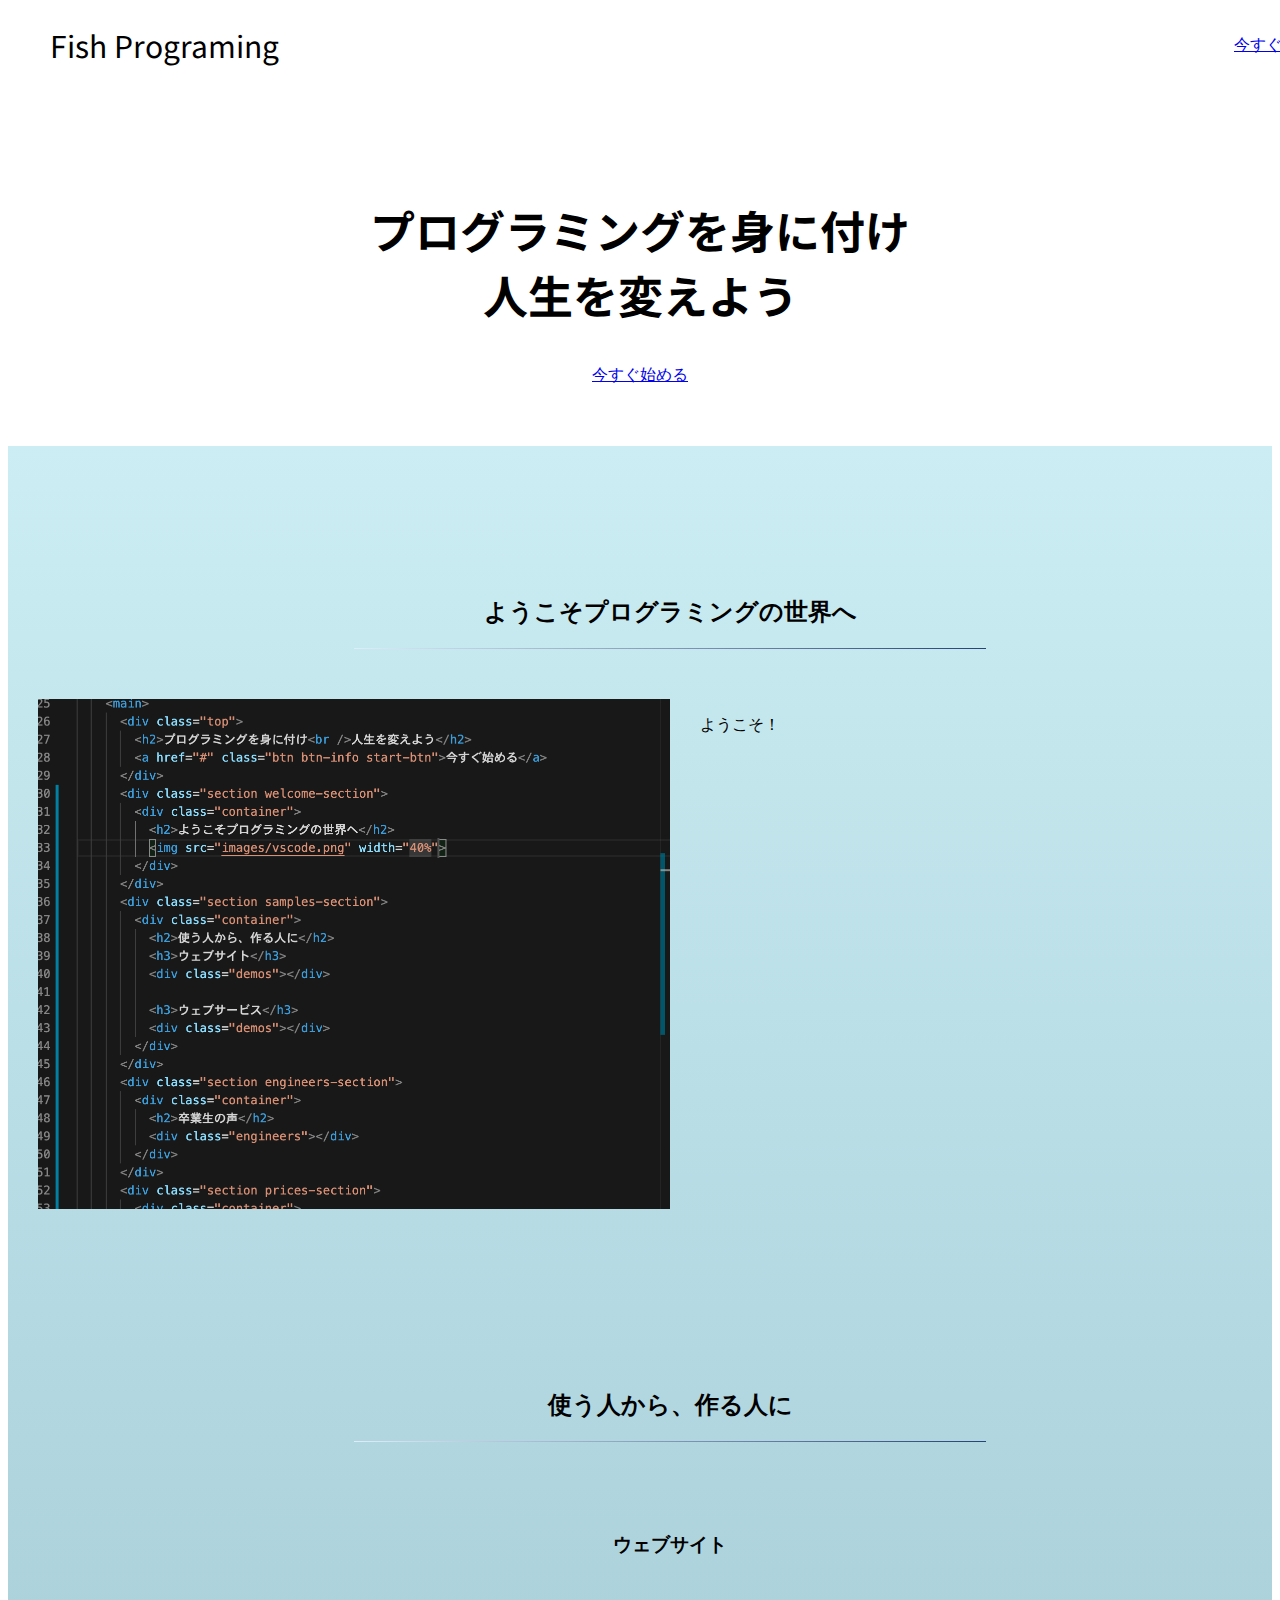
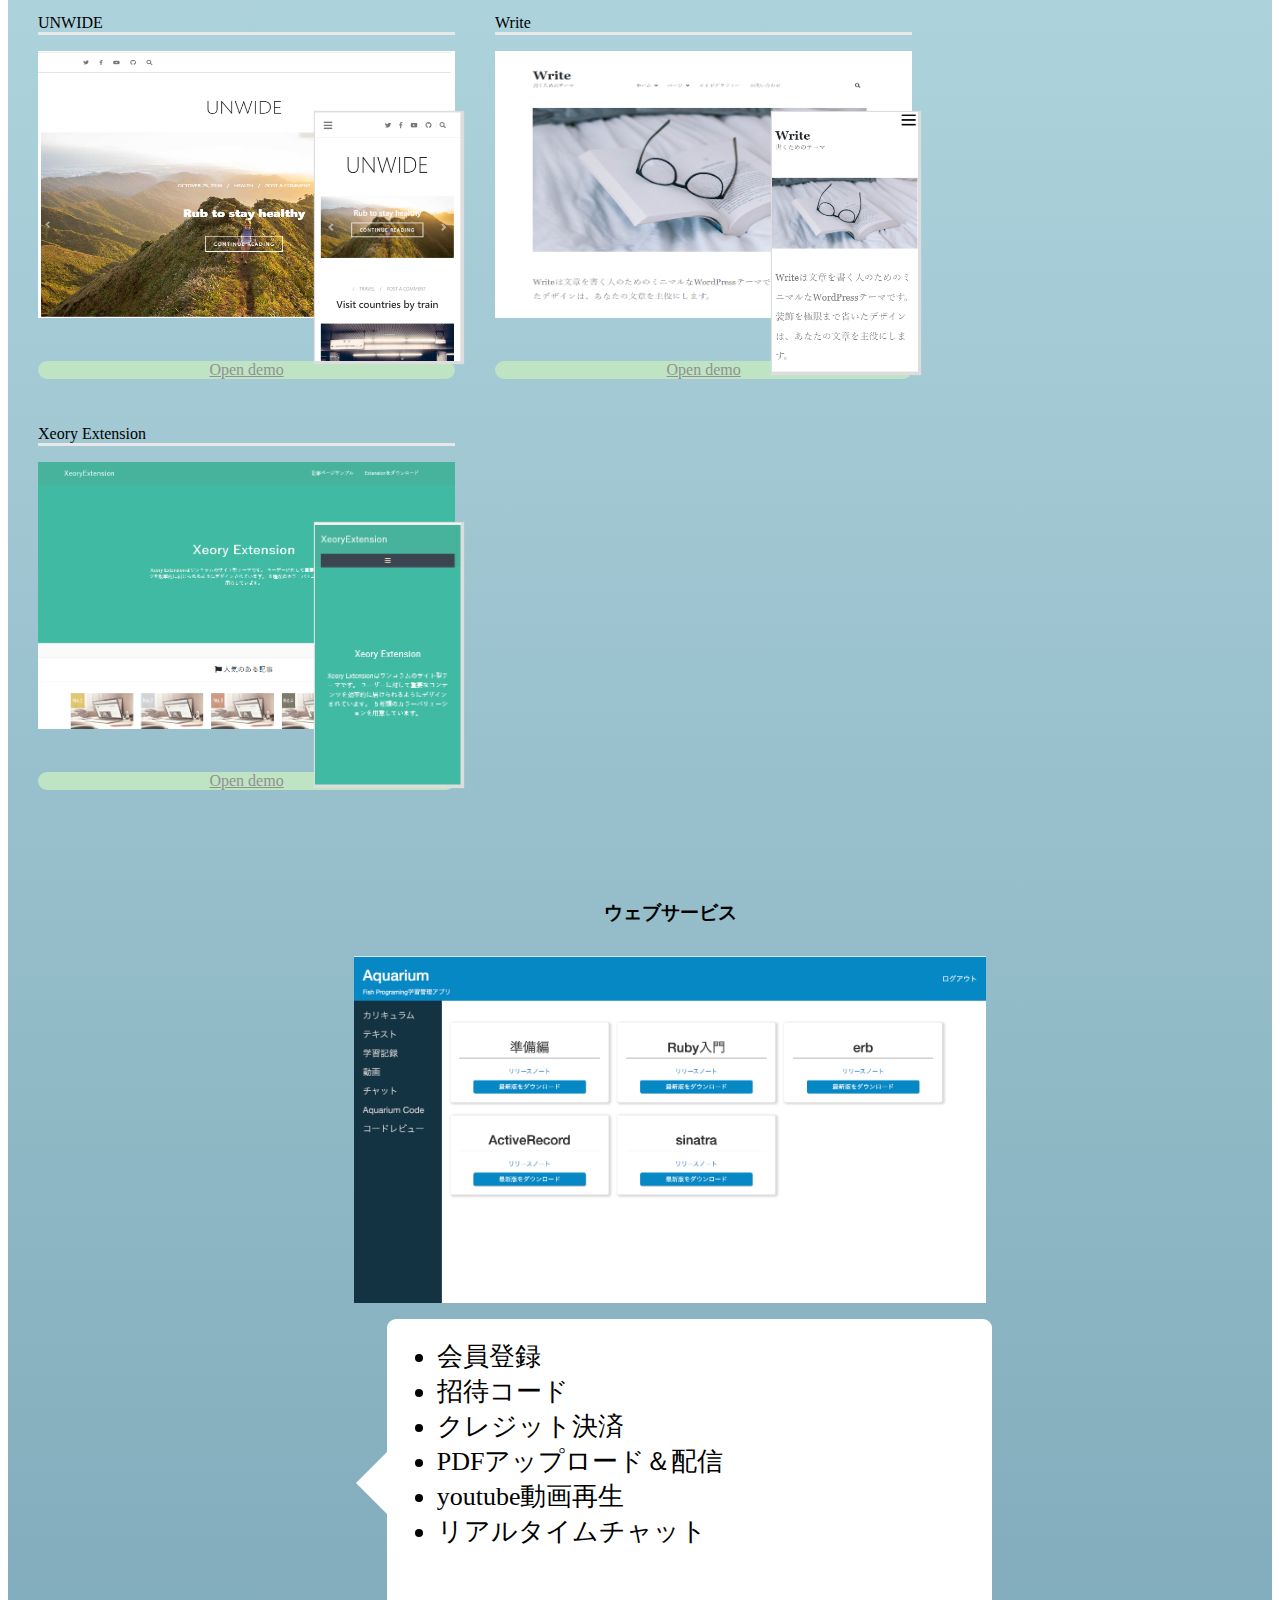
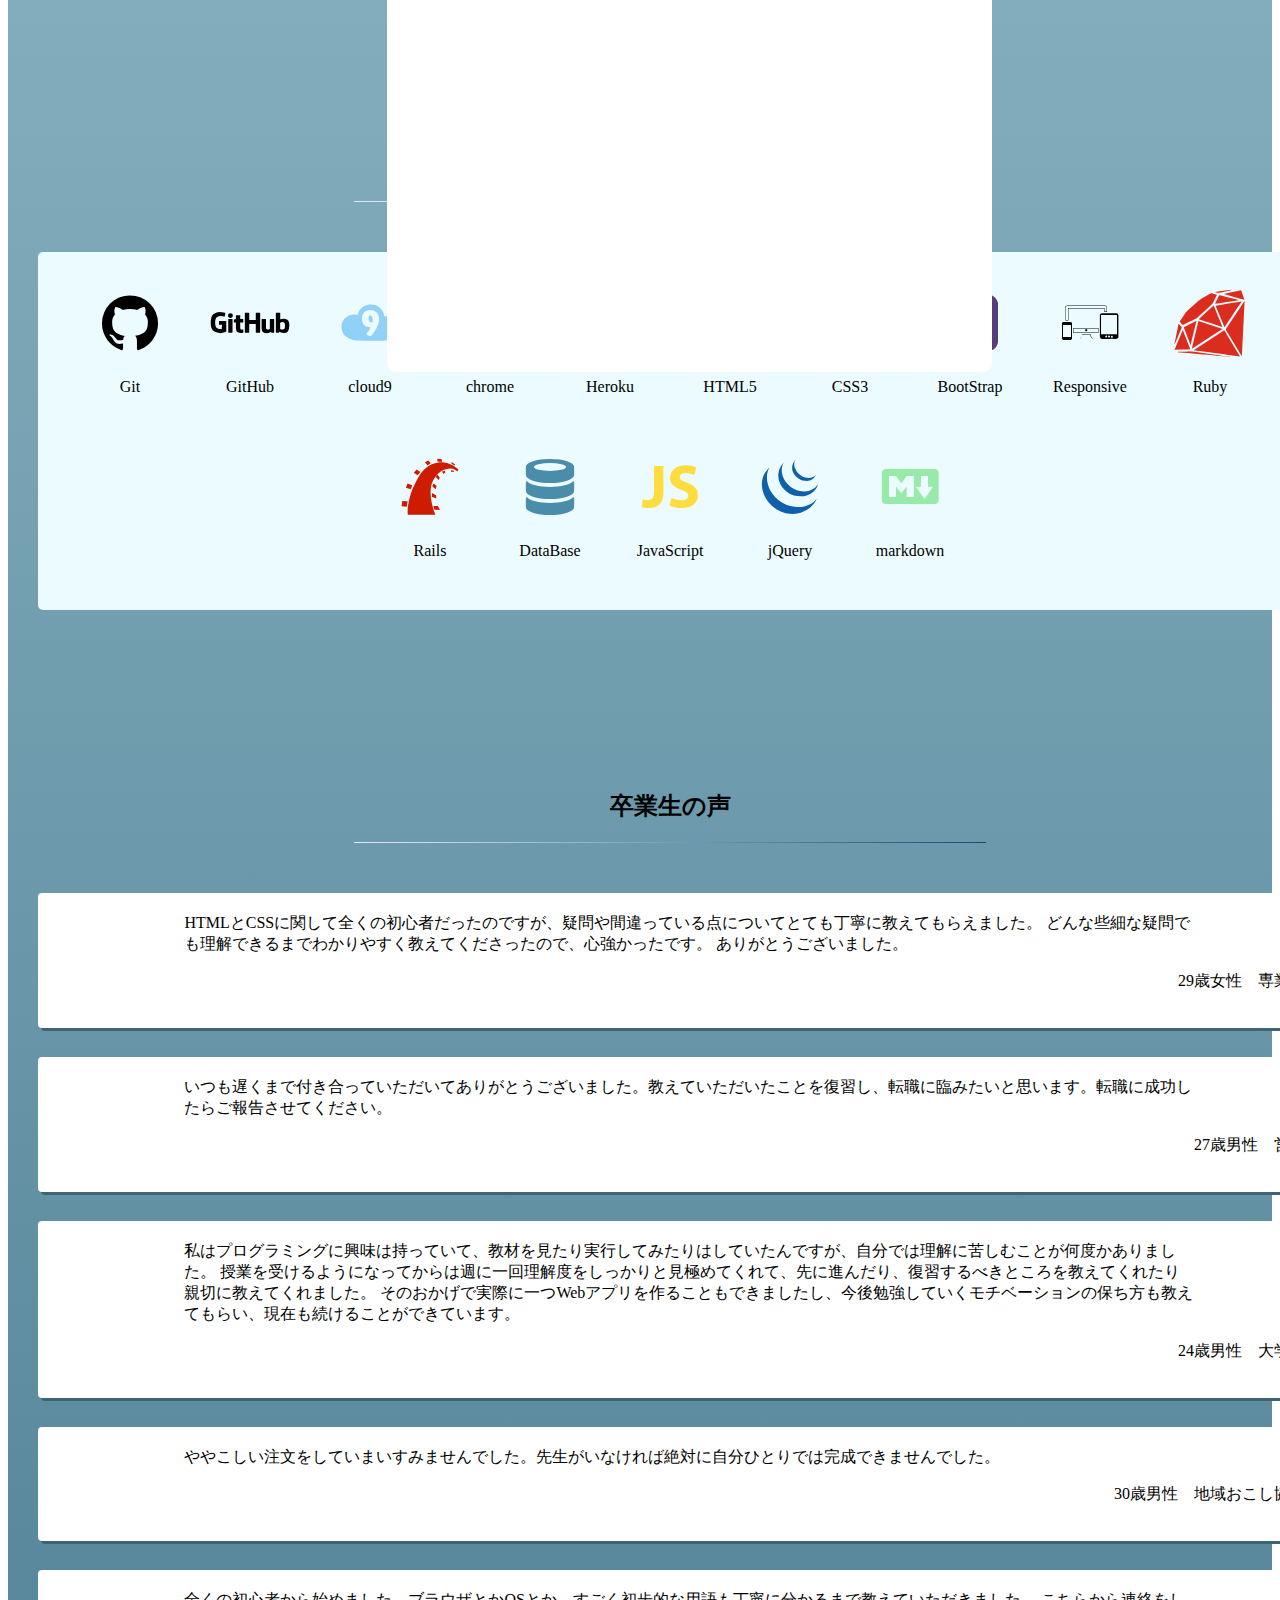
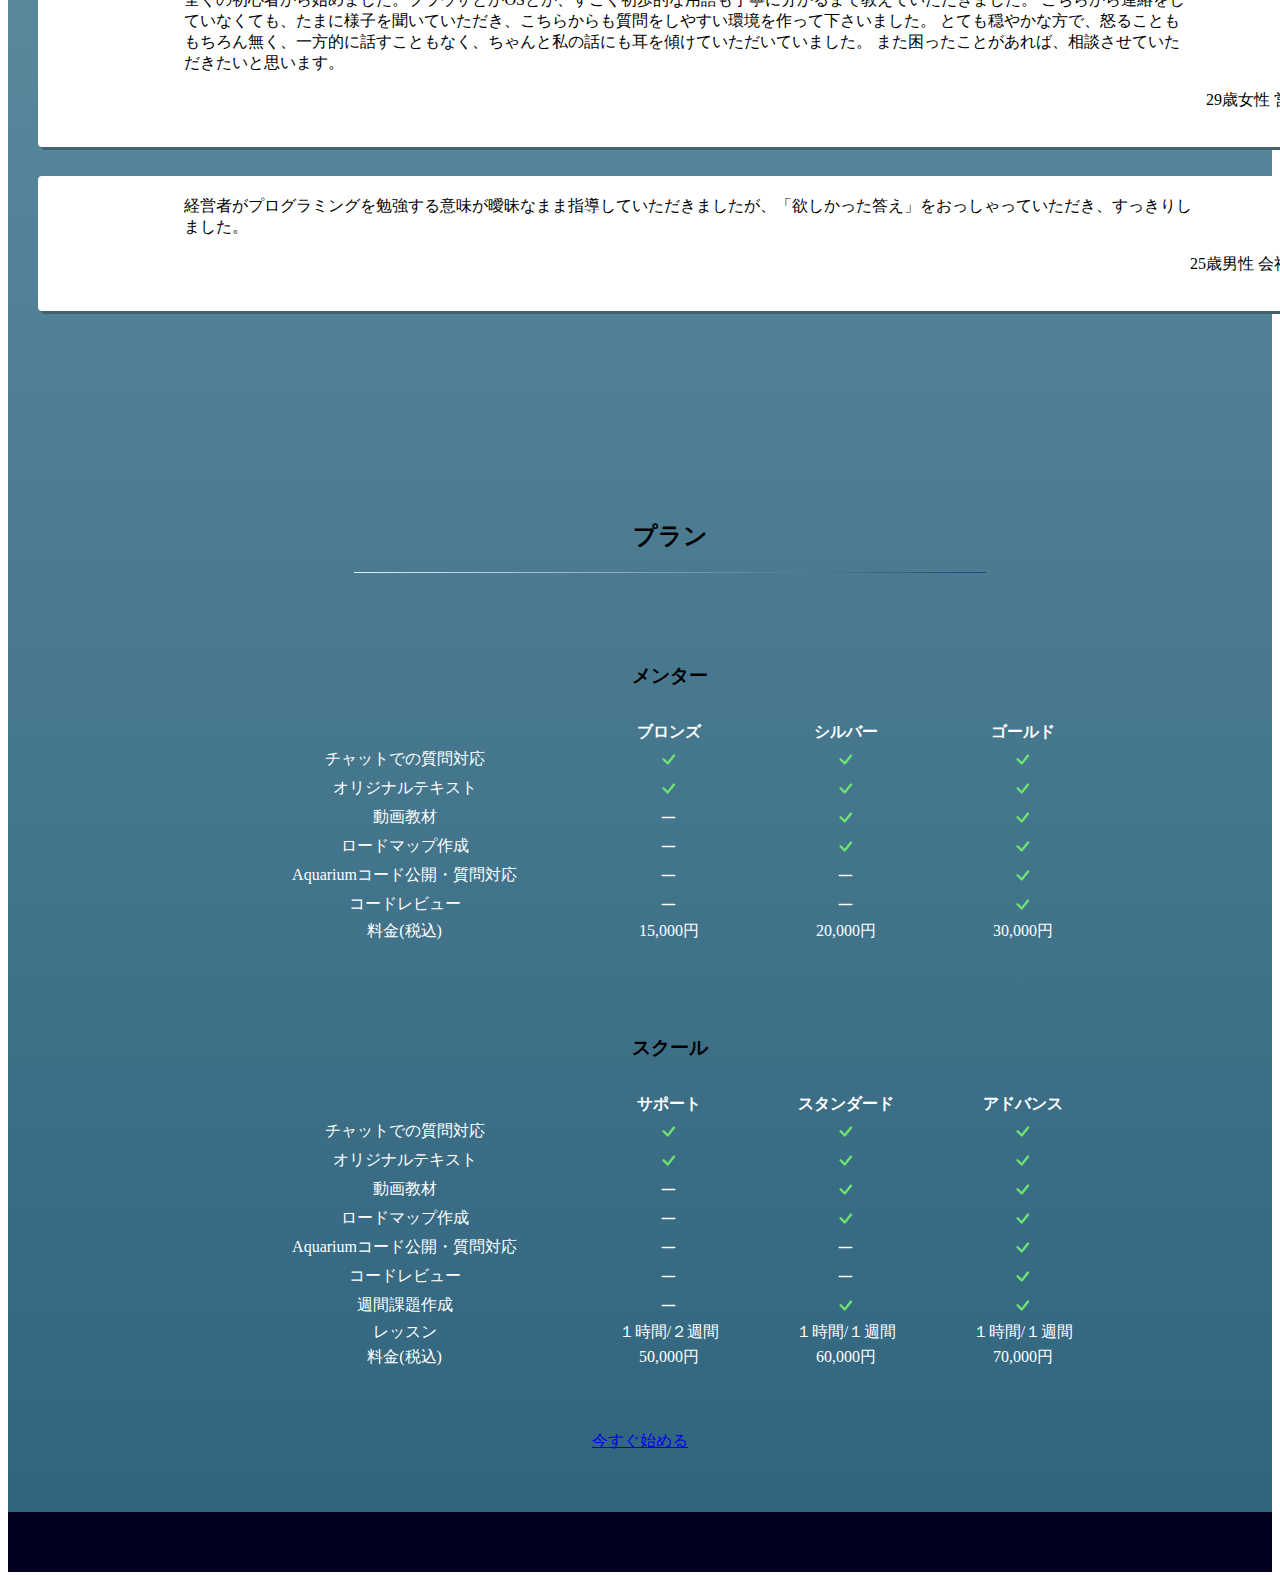
==== index.html @ c6565c2f "responsibe" ====
<html>
  <head>
    <!-- Required meta tags -->
    <meta charset="utf-8">
    <meta name="viewport" content="width=device-width, initial-scale=1, shrink-to-fit=no">

    <!-- Bootstrap CSS -->
    <link rel="stylesheet" href="https://stackpath.bootstrapcdn.com/bootstrap/4.5.0/css/bootstrap.min.css" integrity="sha384-9aIt2nRpC12Uk9gS9baDl411NQApFmC26EwAOH8WgZl5MYYxFfc+NcPb1dKGj7Sk" crossorigin="anonymous">
    <link rel="stylesheet" href="common.css">
    <link rel="stylesheet" href="style.css">
    <link rel="stylesheet" href="responsibe.css" media="screen and (max-width: 768px)">
    <link rel="stylesheet" href="devicons.css">
    <script
    src="https://code.jquery.com/jquery-3.5.1.min.js"
    integrity="sha256-9/aliU8dGd2tb6OSsuzixeV4y/faTqgFtohetphbbj0="
    crossorigin="anonymous"></script>
    <script src="script.js"></script>
    
    <title>FishPrograming</title>
  </head>

  <body>
    <header class="header">
      <a href="index.html" class="toIndex">Fish Programing</a>
      <div class="header-menus">
        <a href="start.html" class="btn btn-info start-btn">今すぐ始める</a>
      </div>
    </header>

    <main>
      <div class="top">
        <h2>プログラミングを身に付け<br />人生を変えよう</h2>
        <a href="start.html" class="btn btn-info start-btn">今すぐ始める</a>
      </div>
      <div class="info">
        <div class="section welcome-section">
          <div class="container">
            <h2>ようこそプログラミングの世界へ</h2>
            <div class="welcome-wrap">
              <img src="images/vscode.png">
              <div class="welcome-comment">
                <p>ようこそ！</p>
              </div>
            </div>
          </div>
        </div>
        <div class="section samples-section">
          <div class="container">
            <h2>使う人から、作る人に</h2>
            <h3>ウェブサイト</h3>
            <div class="demos">
              <div class="content">
                <p class="title">UNWIDE</p>
                <img src="images/unwide-pc.png" class="pc-site">
                <img src="images/unwide-sp.png" class="sp-site">
                <a href="site-copy/wordpress/unwide/index.html" target="blank">Open demo</a>
              </div>

              <div class="content">
                <p class="title">Write</p>
                <img src="images/write-pc.png" class="pc-site">
                <img src="images/write-sp.png" class="sp-site">
                <a href="site-copy/wordpress/write/index.html" target="blank">Open demo</a>
              </div>

              <div class="content">
                <p class="title">Xeory Extension</p>
                <img src="images/xeory-pc.png" class="pc-site">
                <img src="images/xeory-sp.png" class="sp-site">
                <a href="site-copy/wordpress/xeory/index.html" target="blank">Open demo</a>
              </div>
            </div>

            <h3>ウェブサービス</h3>
            <div class="demos">
              <div class="service">
                <img src="images/aquarium.png">
                <ul>
                  <li>会員登録</li>
                  <li>招待コード</li>
                  <li>クレジット決済</li>
                  <li>PDFアップロード＆配信</li>
                  <li>youtube動画再生</li>
                  <li>リアルタイムチャット</li>
                </ul>
              </div>
            </div>
          </div>
        </div>
        <div class="section skills-section">
          <div class="container">
            <h2>学べるスキル</h2>
            <div class="skills">
              <div class="skill">
                <span class="smallicon devicons devicons-github_badge"></span>
                <p>Git</p>
              </div>

              <div class="skill">
                <span class="smallicon devicons devicons-github_full"></span>
                <p>GitHub</p>
              </div>

              <div class="skill">
                <span class="smallicon devicons devicons-cloud9"></span>
                <p>cloud9</p>
              </div>

              <div class="skill">
                <span class="smallicon devicons devicons-chrome"></span>
                <p>chrome</p>
              </div>

              <div class="skill">
                <span class="smallicon devicons devicons-heroku"></span>
                <p>Heroku</p>
              </div>

              <div class="skill">
                <span class="smallicon devicons devicons-javascript_shield"></span>
                <p>HTML5</p>
              </div>

              <div class="skill">
                <span class="smallicon devicons devicons-css3"></span>
                <p>CSS3</p>
              </div>

              <div class="skill">
                <span class="smallicon devicons devicons-bootstrap"></span>
                <p>BootStrap</p>
              </div>

              <div class="skill">
                <span class="smallicon devicons devicons-responsive"></span>
                <p>Responsive</p>
              </div>

              <div class="skill">
                <span class="smallicon devicons devicons-ruby"></span>
                <p>Ruby</p>
              </div>

              <div class="skill">
                <span class="smallicon devicons devicons-ruby_on_rails"></span>
                <p>Rails</p>
              </div>

              <div class="skill">
                <span class="smallicon devicons devicons-database"></span>
                <p>DataBase</p>
              </div>

              <div class="skill">
                <span class="smallicon devicons devicons-javascript"></span>
                <p>JavaScript</p>
              </div>

              <div class="skill">
                <span class="smallicon devicons devicons-jquery"></span>
                <p>jQuery</p>
              </div>

              <div class="skill">
                <span class="smallicon devicons devicons-markdown"></span>
                <p>markdown</p>
              </div>
            </div>
          </div>
        </div>
        <div class="section engineers-section">
          <div class="container">
            <h2>卒業生の声</h2>
            <div class="engineers">
              <div class="engineer">
                <div class="comment-wrap">
                  <p class="engineer-comment">
                    HTMLとCSSに関して全くの初心者だったのですが、疑問や間違っている点についてとても丁寧に教えてもらえました。
                    どんな些細な疑問でも理解できるまでわかりやすく教えてくださったので、心強かったです。
                    ありがとうございました。
                  </p>
                  <p class="engineer-name">29歳女性　専業主婦</p>
                </div>
              </div>

              <div class="engineer">
                <div class="comment-wrap">
                  <p class="engineer-comment">
                    いつも遅くまで付き合っていただいてありがとうございました。教えていただいたことを復習し、転職に臨みたいと思います。転職に成功したらご報告させてください。
                  </p>
                  <p class="engineer-name">27歳男性　営業職</p>
                </div>
              </div>

              <div class="engineer">
                <div class="comment-wrap">
                  <p class="engineer-comment">
                    私はプログラミングに興味は持っていて、教材を見たり実行してみたりはしていたんですが、自分では理解に苦しむことが何度かありました。
                    授業を受けるようになってからは週に一回理解度をしっかりと見極めてくれて、先に進んだり、復習するべきところを教えてくれたり親切に教えてくれました。
                    そのおかげで実際に一つWebアプリを作ることもできましたし、今後勉強していくモチベーションの保ち方も教えてもらい、現在も続けることができています。
                  </p>
                  <p class="engineer-name">24歳男性　大学院生</p>
                </div>
              </div>

              <div class="engineer">
                <div class="comment-wrap">
                  <p class="engineer-comment">
                    ややこしい注文をしていまいすみませんでした。先生がいなければ絶対に自分ひとりでは完成できませんでした。
                  </p>
                  <p class="engineer-name">30歳男性　地域おこし協力隊</p>
                </div>
              </div>

              <div class="engineer">
                <div class="comment-wrap">
                  <p class="engineer-comment">
                    全くの初心者から始めました。ブラウザとかOSとか、すごく初歩的な用語も丁寧に分かるまで教えていただきました。
                    こちらから連絡をしていなくても、たまに様子を聞いていただき、こちらからも質問をしやすい環境を作って下さいました。
                    とても穏やかな方で、怒ることももちろん無く、一方的に話すこともなく、ちゃんと私の話にも耳を傾けていただいていました。
                    また困ったことがあれば、相談させていただきたいと思います。
                  </p>
                  <p class="engineer-name">29歳女性 営業職</p>
                </div>
              </div>

              <div class="engineer">
                <div class="comment-wrap">
                  <p class="engineer-comment">
                    経営者がプログラミングを勉強する意味が曖昧なまま指導していただきましたが、「欲しかった答え」をおっしゃっていただき、すっきりしました。
                  </p>
                  <p class="engineer-name">25歳男性 会社経営</p>
                </div>
              </div>
            </div>
          </div>
        </div>
        <div class="section prices-section">
          <div class="container">
            <h2>プラン</h2>
            <h3>メンター</h3>
            <div class="plans">
              <table class="menter table">
                <tr class="table-header">
                  <th class="table-column"></th>
                  <th>ブロンズ</th>
                  <th>シルバー</th>
                  <th>ゴールド</th>
                </tr>
                <tr class="table-data">
                  <td>チャットでの質問対応</td>
                  <td>
                    <svg class="bi bi-check" width="1em" height="1em" viewBox="0 0 16 16" fill="currentColor" xmlns="http://www.w3.org/2000/svg">
                    <path fill-rule="evenodd" d="M10.97 4.97a.75.75 0 0 1 1.071 1.05l-3.992 4.99a.75.75 0 0 1-1.08.02L4.324 8.384a.75.75 0 1 1 1.06-1.06l2.094 2.093 3.473-4.425a.236.236 0 0 1 .02-.022z"/>
                    </svg>
                  </td>
                  <td>
                    <svg class="bi bi-check" width="1em" height="1em" viewBox="0 0 16 16" fill="currentColor" xmlns="http://www.w3.org/2000/svg">
                      <path fill-rule="evenodd" d="M10.97 4.97a.75.75 0 0 1 1.071 1.05l-3.992 4.99a.75.75 0 0 1-1.08.02L4.324 8.384a.75.75 0 1 1 1.06-1.06l2.094 2.093 3.473-4.425a.236.236 0 0 1 .02-.022z"/>
                    </svg>
                  </td>
                  <td>
                    <svg class="bi bi-check" width="1em" height="1em" viewBox="0 0 16 16" fill="currentColor" xmlns="http://www.w3.org/2000/svg">
                      <path fill-rule="evenodd" d="M10.97 4.97a.75.75 0 0 1 1.071 1.05l-3.992 4.99a.75.75 0 0 1-1.08.02L4.324 8.384a.75.75 0 1 1 1.06-1.06l2.094 2.093 3.473-4.425a.236.236 0 0 1 .02-.022z"/>
                    </svg>
                  </td>
                </tr>
                <tr class="table-data">
                  <td>オリジナルテキスト</td>
                  <td>
                    <svg class="bi bi-check" width="1em" height="1em" viewBox="0 0 16 16" fill="currentColor" xmlns="http://www.w3.org/2000/svg">
                      <path fill-rule="evenodd" d="M10.97 4.97a.75.75 0 0 1 1.071 1.05l-3.992 4.99a.75.75 0 0 1-1.08.02L4.324 8.384a.75.75 0 1 1 1.06-1.06l2.094 2.093 3.473-4.425a.236.236 0 0 1 .02-.022z"/>
                    </svg>
                  </td>
                  <td>
                    <svg class="bi bi-check" width="1em" height="1em" viewBox="0 0 16 16" fill="currentColor" xmlns="http://www.w3.org/2000/svg">
                      <path fill-rule="evenodd" d="M10.97 4.97a.75.75 0 0 1 1.071 1.05l-3.992 4.99a.75.75 0 0 1-1.08.02L4.324 8.384a.75.75 0 1 1 1.06-1.06l2.094 2.093 3.473-4.425a.236.236 0 0 1 .02-.022z"/>
                    </svg>
                  </td>
                  <td>
                    <svg class="bi bi-check" width="1em" height="1em" viewBox="0 0 16 16" fill="currentColor" xmlns="http://www.w3.org/2000/svg">
                      <path fill-rule="evenodd" d="M10.97 4.97a.75.75 0 0 1 1.071 1.05l-3.992 4.99a.75.75 0 0 1-1.08.02L4.324 8.384a.75.75 0 1 1 1.06-1.06l2.094 2.093 3.473-4.425a.236.236 0 0 1 .02-.022z"/>
                    </svg>
                  </td>
                </tr>
                <tr class="table-data">
                  <td>動画教材</td>
                  <td>
                    <svg class="bi bi-dash" width="1em" height="1em" viewBox="0 0 16 16" fill="currentColor" xmlns="http://www.w3.org/2000/svg">
                      <path fill-rule="evenodd" d="M3.5 8a.5.5 0 0 1 .5-.5h8a.5.5 0 0 1 0 1H4a.5.5 0 0 1-.5-.5z"/>
                    </svg>
                  </td>
                  <td>
                    <svg class="bi bi-check" width="1em" height="1em" viewBox="0 0 16 16" fill="currentColor" xmlns="http://www.w3.org/2000/svg">
                      <path fill-rule="evenodd" d="M10.97 4.97a.75.75 0 0 1 1.071 1.05l-3.992 4.99a.75.75 0 0 1-1.08.02L4.324 8.384a.75.75 0 1 1 1.06-1.06l2.094 2.093 3.473-4.425a.236.236 0 0 1 .02-.022z"/>
                    </svg>
                  </td>
                  <td>
                    <svg class="bi bi-check" width="1em" height="1em" viewBox="0 0 16 16" fill="currentColor" xmlns="http://www.w3.org/2000/svg">
                      <path fill-rule="evenodd" d="M10.97 4.97a.75.75 0 0 1 1.071 1.05l-3.992 4.99a.75.75 0 0 1-1.08.02L4.324 8.384a.75.75 0 1 1 1.06-1.06l2.094 2.093 3.473-4.425a.236.236 0 0 1 .02-.022z"/>
                    </svg>
                  </td>
                </tr>
                <tr class="table-data">
                  <td>ロードマップ作成</td>
                  <td>
                    <svg class="bi bi-dash" width="1em" height="1em" viewBox="0 0 16 16" fill="currentColor" xmlns="http://www.w3.org/2000/svg">
                      <path fill-rule="evenodd" d="M3.5 8a.5.5 0 0 1 .5-.5h8a.5.5 0 0 1 0 1H4a.5.5 0 0 1-.5-.5z"/>
                    </svg>
                  </td>
                  <td>
                    <svg class="bi bi-check" width="1em" height="1em" viewBox="0 0 16 16" fill="currentColor" xmlns="http://www.w3.org/2000/svg">
                      <path fill-rule="evenodd" d="M10.97 4.97a.75.75 0 0 1 1.071 1.05l-3.992 4.99a.75.75 0 0 1-1.08.02L4.324 8.384a.75.75 0 1 1 1.06-1.06l2.094 2.093 3.473-4.425a.236.236 0 0 1 .02-.022z"/>
                    </svg>
                  </td>
                  <td>
                    <svg class="bi bi-check" width="1em" height="1em" viewBox="0 0 16 16" fill="currentColor" xmlns="http://www.w3.org/2000/svg">
                      <path fill-rule="evenodd" d="M10.97 4.97a.75.75 0 0 1 1.071 1.05l-3.992 4.99a.75.75 0 0 1-1.08.02L4.324 8.384a.75.75 0 1 1 1.06-1.06l2.094 2.093 3.473-4.425a.236.236 0 0 1 .02-.022z"/>
                    </svg>
                  </td>
                </tr>
                <tr class="table-data">
                  <td>Aquariumコード公開・質問対応</td>
                  <td>
                    <svg class="bi bi-dash" width="1em" height="1em" viewBox="0 0 16 16" fill="currentColor" xmlns="http://www.w3.org/2000/svg">
                      <path fill-rule="evenodd" d="M3.5 8a.5.5 0 0 1 .5-.5h8a.5.5 0 0 1 0 1H4a.5.5 0 0 1-.5-.5z"/>
                    </svg>
                  </td>
                  <td>
                    <svg class="bi bi-dash" width="1em" height="1em" viewBox="0 0 16 16" fill="currentColor" xmlns="http://www.w3.org/2000/svg">
                      <path fill-rule="evenodd" d="M3.5 8a.5.5 0 0 1 .5-.5h8a.5.5 0 0 1 0 1H4a.5.5 0 0 1-.5-.5z"/>
                    </svg>
                  </td>
                  <td>
                    <svg class="bi bi-check" width="1em" height="1em" viewBox="0 0 16 16" fill="currentColor" xmlns="http://www.w3.org/2000/svg">
                      <path fill-rule="evenodd" d="M10.97 4.97a.75.75 0 0 1 1.071 1.05l-3.992 4.99a.75.75 0 0 1-1.08.02L4.324 8.384a.75.75 0 1 1 1.06-1.06l2.094 2.093 3.473-4.425a.236.236 0 0 1 .02-.022z"/>
                    </svg>
                  </td>
                </tr>
                <tr class="table-data">
                  <td>コードレビュー</td>
                  <td>
                    <svg class="bi bi-dash" width="1em" height="1em" viewBox="0 0 16 16" fill="currentColor" xmlns="http://www.w3.org/2000/svg">
                      <path fill-rule="evenodd" d="M3.5 8a.5.5 0 0 1 .5-.5h8a.5.5 0 0 1 0 1H4a.5.5 0 0 1-.5-.5z"/>
                    </svg>
                  </td>
                  <td>
                    <svg class="bi bi-dash" width="1em" height="1em" viewBox="0 0 16 16" fill="currentColor" xmlns="http://www.w3.org/2000/svg">
                      <path fill-rule="evenodd" d="M3.5 8a.5.5 0 0 1 .5-.5h8a.5.5 0 0 1 0 1H4a.5.5 0 0 1-.5-.5z"/>
                    </svg>
                  </td>
                  <td>
                    <svg class="bi bi-check" width="1em" height="1em" viewBox="0 0 16 16" fill="currentColor" xmlns="http://www.w3.org/2000/svg">
                      <path fill-rule="evenodd" d="M10.97 4.97a.75.75 0 0 1 1.071 1.05l-3.992 4.99a.75.75 0 0 1-1.08.02L4.324 8.384a.75.75 0 1 1 1.06-1.06l2.094 2.093 3.473-4.425a.236.236 0 0 1 .02-.022z"/>
                    </svg>
                  </td>
                </tr>
                <tr class="table-data">
                  <td>料金(税込)</td>
                  <td>15,000円</td>
                  <td>20,000円</td>
                  <td>30,000円</td>
                </tr>
              </table>
            </div>

            <h3>スクール</h3>
            <div class="plans">
              <table class="menter table">
                <tr class="table-header">
                  <th class="table-column"></th>
                  <th>サポート</th>
                  <th>スタンダード</th>
                  <th>アドバンス</th>
                </tr>
                <tr class="table-data">
                  <td>チャットでの質問対応</td>
                  <td>
                    <svg class="bi bi-check" width="1em" height="1em" viewBox="0 0 16 16" fill="currentColor" xmlns="http://www.w3.org/2000/svg">
                    <path fill-rule="evenodd" d="M10.97 4.97a.75.75 0 0 1 1.071 1.05l-3.992 4.99a.75.75 0 0 1-1.08.02L4.324 8.384a.75.75 0 1 1 1.06-1.06l2.094 2.093 3.473-4.425a.236.236 0 0 1 .02-.022z"/>
                    </svg>
                  </td>
                  <td>
                    <svg class="bi bi-check" width="1em" height="1em" viewBox="0 0 16 16" fill="currentColor" xmlns="http://www.w3.org/2000/svg">
                      <path fill-rule="evenodd" d="M10.97 4.97a.75.75 0 0 1 1.071 1.05l-3.992 4.99a.75.75 0 0 1-1.08.02L4.324 8.384a.75.75 0 1 1 1.06-1.06l2.094 2.093 3.473-4.425a.236.236 0 0 1 .02-.022z"/>
                    </svg>
                  </td>
                  <td>
                    <svg class="bi bi-check" width="1em" height="1em" viewBox="0 0 16 16" fill="currentColor" xmlns="http://www.w3.org/2000/svg">
                      <path fill-rule="evenodd" d="M10.97 4.97a.75.75 0 0 1 1.071 1.05l-3.992 4.99a.75.75 0 0 1-1.08.02L4.324 8.384a.75.75 0 1 1 1.06-1.06l2.094 2.093 3.473-4.425a.236.236 0 0 1 .02-.022z"/>
                    </svg>
                  </td>
                </tr>
                <tr class="table-data">
                  <td>オリジナルテキスト</td>
                  <td>
                    <svg class="bi bi-check" width="1em" height="1em" viewBox="0 0 16 16" fill="currentColor" xmlns="http://www.w3.org/2000/svg">
                      <path fill-rule="evenodd" d="M10.97 4.97a.75.75 0 0 1 1.071 1.05l-3.992 4.99a.75.75 0 0 1-1.08.02L4.324 8.384a.75.75 0 1 1 1.06-1.06l2.094 2.093 3.473-4.425a.236.236 0 0 1 .02-.022z"/>
                    </svg>
                  </td>
                  <td>
                    <svg class="bi bi-check" width="1em" height="1em" viewBox="0 0 16 16" fill="currentColor" xmlns="http://www.w3.org/2000/svg">
                      <path fill-rule="evenodd" d="M10.97 4.97a.75.75 0 0 1 1.071 1.05l-3.992 4.99a.75.75 0 0 1-1.08.02L4.324 8.384a.75.75 0 1 1 1.06-1.06l2.094 2.093 3.473-4.425a.236.236 0 0 1 .02-.022z"/>
                    </svg>
                  </td>
                  <td>
                    <svg class="bi bi-check" width="1em" height="1em" viewBox="0 0 16 16" fill="currentColor" xmlns="http://www.w3.org/2000/svg">
                      <path fill-rule="evenodd" d="M10.97 4.97a.75.75 0 0 1 1.071 1.05l-3.992 4.99a.75.75 0 0 1-1.08.02L4.324 8.384a.75.75 0 1 1 1.06-1.06l2.094 2.093 3.473-4.425a.236.236 0 0 1 .02-.022z"/>
                    </svg>
                  </td>
                </tr>
                <tr class="table-data">
                  <td>動画教材</td>
                  <td>
                    <svg class="bi bi-dash" width="1em" height="1em" viewBox="0 0 16 16" fill="currentColor" xmlns="http://www.w3.org/2000/svg">
                      <path fill-rule="evenodd" d="M3.5 8a.5.5 0 0 1 .5-.5h8a.5.5 0 0 1 0 1H4a.5.5 0 0 1-.5-.5z"/>
                    </svg>
                  </td>
                  <td>
                    <svg class="bi bi-check" width="1em" height="1em" viewBox="0 0 16 16" fill="currentColor" xmlns="http://www.w3.org/2000/svg">
                      <path fill-rule="evenodd" d="M10.97 4.97a.75.75 0 0 1 1.071 1.05l-3.992 4.99a.75.75 0 0 1-1.08.02L4.324 8.384a.75.75 0 1 1 1.06-1.06l2.094 2.093 3.473-4.425a.236.236 0 0 1 .02-.022z"/>
                    </svg>
                  </td>
                  <td>
                    <svg class="bi bi-check" width="1em" height="1em" viewBox="0 0 16 16" fill="currentColor" xmlns="http://www.w3.org/2000/svg">
                      <path fill-rule="evenodd" d="M10.97 4.97a.75.75 0 0 1 1.071 1.05l-3.992 4.99a.75.75 0 0 1-1.08.02L4.324 8.384a.75.75 0 1 1 1.06-1.06l2.094 2.093 3.473-4.425a.236.236 0 0 1 .02-.022z"/>
                    </svg>
                  </td>
                </tr>
                <tr class="table-data">
                  <td>ロードマップ作成</td>
                  <td>
                    <svg class="bi bi-dash" width="1em" height="1em" viewBox="0 0 16 16" fill="currentColor" xmlns="http://www.w3.org/2000/svg">
                      <path fill-rule="evenodd" d="M3.5 8a.5.5 0 0 1 .5-.5h8a.5.5 0 0 1 0 1H4a.5.5 0 0 1-.5-.5z"/>
                    </svg>
                  </td>
                  <td>
                    <svg class="bi bi-check" width="1em" height="1em" viewBox="0 0 16 16" fill="currentColor" xmlns="http://www.w3.org/2000/svg">
                      <path fill-rule="evenodd" d="M10.97 4.97a.75.75 0 0 1 1.071 1.05l-3.992 4.99a.75.75 0 0 1-1.08.02L4.324 8.384a.75.75 0 1 1 1.06-1.06l2.094 2.093 3.473-4.425a.236.236 0 0 1 .02-.022z"/>
                    </svg>
                  </td>
                  <td>
                    <svg class="bi bi-check" width="1em" height="1em" viewBox="0 0 16 16" fill="currentColor" xmlns="http://www.w3.org/2000/svg">
                      <path fill-rule="evenodd" d="M10.97 4.97a.75.75 0 0 1 1.071 1.05l-3.992 4.99a.75.75 0 0 1-1.08.02L4.324 8.384a.75.75 0 1 1 1.06-1.06l2.094 2.093 3.473-4.425a.236.236 0 0 1 .02-.022z"/>
                    </svg>
                  </td>
                </tr>
                <tr class="table-data">
                  <td>Aquariumコード公開・質問対応</td>
                  <td>
                    <svg class="bi bi-dash" width="1em" height="1em" viewBox="0 0 16 16" fill="currentColor" xmlns="http://www.w3.org/2000/svg">
                      <path fill-rule="evenodd" d="M3.5 8a.5.5 0 0 1 .5-.5h8a.5.5 0 0 1 0 1H4a.5.5 0 0 1-.5-.5z"/>
                    </svg>
                  </td>
                  <td>
                    <svg class="bi bi-dash" width="1em" height="1em" viewBox="0 0 16 16" fill="currentColor" xmlns="http://www.w3.org/2000/svg">
                      <path fill-rule="evenodd" d="M3.5 8a.5.5 0 0 1 .5-.5h8a.5.5 0 0 1 0 1H4a.5.5 0 0 1-.5-.5z"/>
                    </svg>
                  </td>
                  <td>
                    <svg class="bi bi-check" width="1em" height="1em" viewBox="0 0 16 16" fill="currentColor" xmlns="http://www.w3.org/2000/svg">
                      <path fill-rule="evenodd" d="M10.97 4.97a.75.75 0 0 1 1.071 1.05l-3.992 4.99a.75.75 0 0 1-1.08.02L4.324 8.384a.75.75 0 1 1 1.06-1.06l2.094 2.093 3.473-4.425a.236.236 0 0 1 .02-.022z"/>
                    </svg>
                  </td>
                </tr>
                <tr class="table-data">
                  <td>コードレビュー</td>
                  <td>
                    <svg class="bi bi-dash" width="1em" height="1em" viewBox="0 0 16 16" fill="currentColor" xmlns="http://www.w3.org/2000/svg">
                      <path fill-rule="evenodd" d="M3.5 8a.5.5 0 0 1 .5-.5h8a.5.5 0 0 1 0 1H4a.5.5 0 0 1-.5-.5z"/>
                    </svg>
                  </td>
                  <td>
                    <svg class="bi bi-dash" width="1em" height="1em" viewBox="0 0 16 16" fill="currentColor" xmlns="http://www.w3.org/2000/svg">
                      <path fill-rule="evenodd" d="M3.5 8a.5.5 0 0 1 .5-.5h8a.5.5 0 0 1 0 1H4a.5.5 0 0 1-.5-.5z"/>
                    </svg>
                  </td>
                  <td>
                    <svg class="bi bi-check" width="1em" height="1em" viewBox="0 0 16 16" fill="currentColor" xmlns="http://www.w3.org/2000/svg">
                      <path fill-rule="evenodd" d="M10.97 4.97a.75.75 0 0 1 1.071 1.05l-3.992 4.99a.75.75 0 0 1-1.08.02L4.324 8.384a.75.75 0 1 1 1.06-1.06l2.094 2.093 3.473-4.425a.236.236 0 0 1 .02-.022z"/>
                    </svg>
                  </td>
                </tr>
                <tr class="table-data">
                  <td>週間課題作成</td>
                  <td>
                    <svg class="bi bi-dash" width="1em" height="1em" viewBox="0 0 16 16" fill="currentColor" xmlns="http://www.w3.org/2000/svg">
                      <path fill-rule="evenodd" d="M3.5 8a.5.5 0 0 1 .5-.5h8a.5.5 0 0 1 0 1H4a.5.5 0 0 1-.5-.5z"/>
                    </svg>
                  </td>
                  <td>
                    <svg class="bi bi-check" width="1em" height="1em" viewBox="0 0 16 16" fill="currentColor" xmlns="http://www.w3.org/2000/svg">
                      <path fill-rule="evenodd" d="M10.97 4.97a.75.75 0 0 1 1.071 1.05l-3.992 4.99a.75.75 0 0 1-1.08.02L4.324 8.384a.75.75 0 1 1 1.06-1.06l2.094 2.093 3.473-4.425a.236.236 0 0 1 .02-.022z"/>
                    </svg>
                  </td>
                  <td>
                    <svg class="bi bi-check" width="1em" height="1em" viewBox="0 0 16 16" fill="currentColor" xmlns="http://www.w3.org/2000/svg">
                      <path fill-rule="evenodd" d="M10.97 4.97a.75.75 0 0 1 1.071 1.05l-3.992 4.99a.75.75 0 0 1-1.08.02L4.324 8.384a.75.75 0 1 1 1.06-1.06l2.094 2.093 3.473-4.425a.236.236 0 0 1 .02-.022z"/>
                    </svg>
                  </td>
                </tr>
                <tr class="table-data">
                  <td>レッスン</td>
                  <td>
                    １時間/２週間
                  </td>
                  <td>
                    １時間/１週間
                  </td>
                  <td>
                    １時間/１週間
                  </td>
                </tr>
                <tr class="table-data">
                  <td>料金(税込)</td>
                  <td>50,000円</td>
                  <td>60,000円</td>
                  <td>70,000円</td>
                </tr>
              </table>
            </div>
          </div>
        </div>
        <div class="top">
          <a href="start.html" class="btn btn-info start-btn">今すぐ始める</a>
        </div>
      </div>

    </main>

    <footer></footer>

    <button type="button" class="btn btn-primary" id="toTop">浮上する</button>
    
    <script src="https://cdn.jsdelivr.net/npm/popper.js@1.16.0/dist/umd/popper.min.js" integrity="sha384-Q6E9RHvbIyZFJoft+2mJbHaEWldlvI9IOYy5n3zV9zzTtmI3UksdQRVvoxMfooAo" crossorigin="anonymous"></script>
    <script src="https://stackpath.bootstrapcdn.com/bootstrap/4.5.0/js/bootstrap.min.js" integrity="sha384-OgVRvuATP1z7JjHLkuOU7Xw704+h835Lr+6QL9UvYjZE3Ipu6Tp75j7Bh/kR0JKI" crossorigin="anonymous"></script>

  </body>
</html>
---- common.css ----
@import url("https://fonts.googleapis.com/css2?family=Noto+Sans+JP:wght@300;700&display=swap");
header {
  display: flex;
  position: fixed;
  top: 0px;
  left: 0px;
  width: 100%;
  padding: 23px 50px;
  align-items: center;
  justify-content: space-between;
  background-color: white;
  z-index: 100; }
  header a.toIndex, header a.toIndex:hover {
    text-decoration: none;
    color: black;
    font-size: 30px;
    font-family: 'Noto Sans JP', sans-serif; }
  header .header-menus {
    display: flex; }

.header.headerColor-default {
  background-color: #d4cece8a; }
  .header.headerColor-default a.toIndex {
    color: #69caf1; }

footer {
  background-color: #01011f;
  padding: 30px; }

#toTop {
  position: fixed;
  right: 20px;
  bottom: 50px; }

/*# sourceMappingURL=common.css.map */
---- style.css ----
main {
  margin-top: 70px;
  padding-top: 60px; }
  main .top {
    text-align: center;
    padding: 30px;
    padding-bottom: 60px; }
    main .top h2 {
      font-family: 'Noto Sans JP', sans-serif;
      font-weight: 700;
      font-size: 45px; }
    main .top .start-btn {
      margin-top: 60px;
      padding: 15px 46px; }
  main .info {
    background: linear-gradient(to bottom, #cbedf3, #31657e); }
  main .section {
    width: 100%;
    padding: 30px; }
    main .section h2, main .section h3 {
      text-align: center; }
    main .section h2 {
      margin: 50px 0px;
      margin-top: 120px; }
    main .section h2:after {
      content: "";
      display: block;
      margin: auto;
      margin-top: 20px;
      height: 1px;
      width: 50%;
      background: linear-gradient(to right, #dfedfa, #274275); }
    main .section h3 {
      margin-top: 90px;
      margin-bottom: 30px; }
  main .welcome-section .welcome-wrap {
    display: flex;
    flex-wrap: wrap; }
    main .welcome-section .welcome-wrap img {
      width: 50%; }
    main .welcome-section .welcome-wrap .welcome-comment {
      padding: 0px 30px; }
  main .samples-section .demos {
    display: flex;
    flex-wrap: wrap; }
    main .samples-section .demos .content {
      width: 33%;
      position: relative;
      padding: 10px 40px 10px 0; }
      main .samples-section .demos .content .title {
        border-bottom: solid 3px #e8e8e8; }
      main .samples-section .demos .content img.pc-site {
        width: 100%;
        height: 267px; }
      main .samples-section .demos .content img.sp-site {
        width: 32%;
        position: absolute;
        top: 124px;
        right: 34px;
        box-shadow: 1px 1px 1px 2px #ddd; }
      main .samples-section .demos .content a {
        display: inline-block;
        text-align: center;
        width: 100%;
        margin: 43px auto 10px;
        background-color: #bee4c3;
        color: #929191;
        border-radius: 10px; }
      main .samples-section .demos .content a:hover {
        text-decoration: none;
        background-color: #cfe8d3; }
    main .samples-section .demos .service {
      display: flex;
      flex-wrap: wrap;
      align-items: center;
      justify-content: center; }
      main .samples-section .demos .service img {
        width: 50%; }
      main .samples-section .demos .service ul {
        background-color: white;
        margin-left: 39px;
        width: 40%;
        height: 100%;
        margin-bottom: 0px;
        padding: 20px 50px;
        position: relative;
        border-radius: 9px; }
        main .samples-section .demos .service ul li {
          font-size: 26px; }
      main .samples-section .demos .service ul:before {
        content: "";
        display: block;
        position: absolute;
        top: 20%;
        left: -31px;
        border-right: solid 33px white;
        border-top: solid 33px rgba(255, 255, 255, 0);
        border-bottom: solid 33px rgba(255, 255, 255, 0); }
  main .skills-section .skills {
    background-color: #ebfbff;
    display: flex;
    flex-wrap: wrap;
    justify-content: center;
    padding: 30px 30px 0px 30px;
    border-radius: 5px; }
    main .skills-section .skills .skill {
      width: 120px;
      text-align: center; }
      main .skills-section .skills .skill p {
        margin-bottom: 50px; }
      main .skills-section .skills .skill .smallicon {
        font-size: 80px; }
      main .skills-section .skills .skill .devicons-cloud9 {
        color: #90d1f7; }
      main .skills-section .skills .skill .devicons-chrome {
        color: #ffb200; }
      main .skills-section .skills .skill .devicons-heroku {
        color: #609; }
      main .skills-section .skills .skill .devicons-javascript_shield {
        color: #e44d27; }
      main .skills-section .skills .skill .devicons-css3 {
        color: #3b9adb; }
      main .skills-section .skills .skill .devicons-bootstrap {
        color: #563d7c; }
      main .skills-section .skills .skill .devicons-ruby {
        color: #db2c1e; }
      main .skills-section .skills .skill .devicons-ruby_on_rails {
        color: #cd1c00; }
      main .skills-section .skills .skill .devicons-database {
        color: #4a8daa; }
      main .skills-section .skills .skill .devicons-javascript {
        color: #ffdd3f; }
      main .skills-section .skills .skill .devicons-jquery {
        color: #0d60a9; }
      main .skills-section .skills .skill .devicons-markdown {
        color: #98eaa9; }
  main .engineers-section .engineer {
    background-color: white;
    width: 100%;
    padding: 20px;
    display: flex;
    margin-bottom: 29px;
    box-shadow: #406371 3px 3px;
    border-radius: 4px; }
    main .engineers-section .engineer .comment-wrap {
      width: 100%; }
      main .engineers-section .engineer .comment-wrap .engineer-comment {
        width: 80%;
        margin: auto; }
      main .engineers-section .engineer .comment-wrap .engineer-name {
        text-align: right; }
  main .prices-section .menter {
    color: white;
    width: 70%;
    margin: auto; }
    main .prices-section .menter th, main .prices-section .menter td {
      text-align: center; }
      main .prices-section .menter th svg, main .prices-section .menter td svg {
        font-size: 25px;
        font-weight: 600; }
      main .prices-section .menter th svg.bi-check, main .prices-section .menter td svg.bi-check {
        color: #6ee471; }
  main .prices-section .table-header th {
    border-top: none; }
  main .prices-section .table-column {
    width: 40%; }

/*# sourceMappingURL=style.css.map */
---- responsibe.css ----
header {
  padding: 10px; }
  header a.toIndex, header a.toIndex:hover {
    font-size: 25px; }
  header .header-menus a {
    width: 115px;
    font-size: 13px; }

main .top {
  padding: 30px 5px; }
  main .top h2 {
    font-size: 28px; }
main .section {
  padding: 30px 10px; }
  main .section h2 {
    margin-top: 60px;
    font-size: 28px; }
  main .section h2:after {
    width: 100%; }
  main .section h3 {
    margin-top: 50px; }
main .welcome-section .welcome-wrap img {
  width: 100%; }
main .welcome-section .welcome-wrap .welcome-comment {
  margin-top: 10px;
  padding: 0px; }
main .samples-section .demos .content {
  width: 100%;
  padding: 10px 0px; }
main .samples-section .demos .service img {
  width: 100%; }
main .samples-section .demos .service ul:before {
  top: -52px;
  left: 29px;
  border-right: solid 20px #ffffff00;
  border-left: solid 20px rgba(255, 255, 255, 0);
  border-bottom: solid 20px white; }
main .samples-section .demos .service ul {
  margin: 0;
  margin-top: 25px;
  padding: 10px 0px;
  width: 100%;
  padding-left: 37px;
  height: fit-content; }
  main .samples-section .demos .service ul li {
    font-size: 20px; }
main .skills-section .skills {
  padding-right: 10px;
  padding-left: 10px; }
  main .skills-section .skills .skill {
    width: 95px; }
main .engineers-section .engineer .comment-wrap .engineer-comment {
  width: 100%; }
main .engineers-section .engineer .comment-wrap .engineer-name {
  margin-top: 10px; }

#toTop {
  right: 10px;
  bottom: 10px; }

/*# sourceMappingURL=responsibe.css.map */
---- devicons.css ----
﻿/*!
 *  Devicons 1.8.0 made by Theodore Vorillas / http://vorillaz.com 
 */
@font-face {
  font-family: 'devicons';
  src: url("./fonts/devicons.eot?xqxft6");
  src: url("./fonts/devicons.eot?#iefixxqxft6") format("embedded-opentype"), url("./fonts/devicons.woff?xqxft6") format("woff"), url("./fonts/devicons.ttf?xqxft6") format("truetype"), url("./fonts/devicons.svg?xqxft6#devicons") format("svg");
  font-weight: normal;
  font-style: normal;
}

.devicons {
  font-family: 'devicons';
  speak: none;
  font-style: normal;
  font-weight: normal;
  font-variant: normal;
  text-transform: none;
  line-height: 1;
  /* Better Font Rendering =========== */
  -webkit-font-smoothing: antialiased;
  -moz-osx-font-smoothing: grayscale;
}

.devicons-git:before {
  content: "\e602";
}

.devicons-git_compare:before {
  content: "\e628";
}

.devicons-git_branch:before {
  content: "\e625";
}

.devicons-git_commit:before {
  content: "\e629";
}

.devicons-git_pull_request:before {
  content: "\e626";
}

.devicons-git_merge:before {
  content: "\e627";
}

.devicons-bitbucket:before {
  content: "\e603";
}

.devicons-github_alt:before {
  content: "\e608";
}

.devicons-github_badge:before {
  content: "\e609";
}

.devicons-github:before {
  content: "\e60a";
}

.devicons-github_full:before {
  content: "\e617";
}

.devicons-java:before {
  content: "\e638";
}

.devicons-ruby:before {
  content: "\e639";
}

.devicons-scala:before {
  content: "\e637";
}

.devicons-python:before {
  content: "\e63c";
}

.devicons-go:before {
  content: "\e624";
}

.devicons-ruby_on_rails:before {
  content: "\e63b";
}

.devicons-django:before {
  content: "\e61d";
}

.devicons-markdown:before {
  content: "\e63e";
}

.devicons-php:before {
  content: "\e63d";
}

.devicons-mysql:before {
  content: "\e604";
}

.devicons-streamline:before {
  content: "\e605";
}

.devicons-database:before {
  content: "\e606";
}

.devicons-laravel:before {
  content: "\e63f";
}

.devicons-javascript:before {
  content: "\e64e";
}

.devicons-angular:before {
  content: "\e653";
}

.devicons-backbone:before {
  content: "\e652";
}

.devicons-coffeescript:before {
  content: "\e651";
}

.devicons-jquery:before {
  content: "\e650";
}

.devicons-modernizr:before {
  content: "\e620";
}

.devicons-jquery_ui:before {
  content: "\e654";
}

.devicons-ember:before {
  content: "\e61b";
}

.devicons-dojo:before {
  content: "\e61c";
}

.devicons-nodejs:before {
  content: "\e619";
}

.devicons-nodejs_small:before {
  content: "\e618";
}

.devicons-javascript_shield:before {
  content: "\e64f";
}

.devicons-bootstrap:before {
  content: "\e647";
}

.devicons-sass:before {
  content: "\e64b";
}

.devicons-css3_full:before {
  content: "\e64a";
}

.devicons-css3:before {
  content: "\e649";
}

.devicons-html5:before {
  content: "\e636";
}

.devicons-html5_multimedia:before {
  content: "\e632";
}

.devicons-html5_device_access:before {
  content: "\e633";
}

.devicons-html5_3d_effects:before {
  content: "\e635";
}

.devicons-html5_connectivity:before {
  content: "\e634";
}

.devicons-ghost_small:before {
  content: "\e614";
}

.devicons-ghost:before {
  content: "\e61f";
}

.devicons-magento:before {
  content: "\e640";
}

.devicons-joomla:before {
  content: "\e641";
}

.devicons-jekyll_small:before {
  content: "\e60d";
}

.devicons-drupal:before {
  content: "\e642";
}

.devicons-wordpress:before {
  content: "\e60b";
}

.devicons-grunt:before {
  content: "\e64c";
}

.devicons-bower:before {
  content: "\e64d";
}

.devicons-npm:before {
  content: "\e61e";
}

.devicons-yahoo_small:before {
  content: "\e62b";
}

.devicons-yahoo:before {
  content: "\e615";
}

.devicons-bing_small:before {
  content: "\e600";
}

.devicons-windows:before {
  content: "\e60f";
}

.devicons-linux:before {
  content: "\e612";
}

.devicons-ubuntu:before {
  content: "\e63a";
}

.devicons-android:before {
  content: "\e60e";
}

.devicons-apple:before {
  content: "\e611";
}

.devicons-appstore:before {
  content: "\e613";
}

.devicons-phonegap:before {
  content: "\e630";
}

.devicons-blackberry:before {
  content: "\e623";
}

.devicons-stackoverflow:before {
  content: "\e610";
}

.devicons-techcrunch:before {
  content: "\e62c";
}

.devicons-codrops:before {
  content: "\e62f";
}

.devicons-css_tricks:before {
  content: "\e601";
}

.devicons-smashing_magazine:before {
  content: "\e62d";
}

.devicons-netmagazine:before {
  content: "\e62e";
}

.devicons-codepen:before {
  content: "\e616";
}

.devicons-cssdeck:before {
  content: "\e62a";
}

.devicons-hackernews:before {
  content: "\e61a";
}

.devicons-dropbox:before {
  content: "\e607";
}

.devicons-google_drive:before {
  content: "\e631";
}

.devicons-visualstudio:before {
  content: "\e60c";
}

.devicons-unity_small:before {
  content: "\e621";
}

.devicons-raspberry_pi:before {
  content: "\e622";
}

.devicons-chrome:before {
  content: "\e643";
}

.devicons-ie:before {
  content: "\e644";
}

.devicons-firefox:before {
  content: "\e645";
}

.devicons-opera:before {
  content: "\e646";
}

.devicons-safari:before {
  content: "\e648";
}

.devicons-swift:before {
  content: "\e655";
}

.devicons-symfony:before {
  content: "\e656";
}

.devicons-symfony_badge:before {
  content: "\e657";
}

.devicons-less:before {
  content: "\e658";
}

.devicons-stylus:before {
  content: "\e659";
}

.devicons-trello:before {
  content: "\e65a";
}

.devicons-atlassian:before {
  content: "\e65b";
}

.devicons-jira:before {
  content: "\e65c";
}

.devicons-envato:before {
  content: "\e65d";
}

.devicons-snap_svg:before {
  content: "\e65e";
}

.devicons-raphael:before {
  content: "\e65f";
}

.devicons-google_analytics:before {
  content: "\e660";
}

.devicons-compass:before {
  content: "\e661";
}

.devicons-onedrive:before {
  content: "\e662";
}

.devicons-gulp:before {
  content: "\e663";
}

.devicons-atom:before {
  content: "\e664";
}

.devicons-cisco:before {
  content: "\e665";
}

.devicons-nancy:before {
  content: "\e666";
}

.devicons-clojure:before {
  content: "\e668";
}

.devicons-clojure_alt:before {
  content: "\e66a";
}

.devicons-perl:before {
  content: "\e669";
}

.devicons-celluloid:before {
  content: "\e66b";
}

.devicons-w3c:before {
  content: "\e66c";
}

.devicons-redis:before {
  content: "\e66d";
}

.devicons-postgresql:before {
  content: "\e66e";
}

.devicons-webplatform:before {
  content: "\e66f";
}

.devicons-jenkins:before {
  content: "\e667";
}

.devicons-requirejs:before {
  content: "\e670";
}

.devicons-opensource:before {
  content: "\e671";
}

.devicons-typo3:before {
  content: "\e672";
}

.devicons-uikit:before {
  content: "\e673";
}

.devicons-doctrine:before {
  content: "\e674";
}

.devicons-groovy:before {
  content: "\e675";
}

.devicons-nginx:before {
  content: "\e676";
}

.devicons-haskell:before {
  content: "\e677";
}

.devicons-zend:before {
  content: "\e678";
}

.devicons-gnu:before {
  content: "\e679";
}

.devicons-yeoman:before {
  content: "\e67a";
}

.devicons-heroku:before {
  content: "\e67b";
}

.devicons-debian:before {
  content: "\e67d";
}

.devicons-travis:before {
  content: "\e67e";
}

.devicons-dotnet:before {
  content: "\e67f";
}

.devicons-codeigniter:before {
  content: "\e680";
}

.devicons-javascript_badge:before {
  content: "\e681";
}

.devicons-yii:before {
  content: "\e682";
}

.devicons-msql_server:before {
  content: "\e67c";
}

.devicons-composer:before {
  content: "\e683";
}

.devicons-krakenjs_badge:before {
  content: "\e684";
}

.devicons-krakenjs:before {
  content: "\e685";
}

.devicons-mozilla:before {
  content: "\e686";
}

.devicons-firebase:before {
  content: "\e687";
}

.devicons-sizzlejs:before {
  content: "\e688";
}

.devicons-creativecommons:before {
  content: "\e689";
}

.devicons-creativecommons_badge:before {
  content: "\e68a";
}

.devicons-mitlicence:before {
  content: "\e68b";
}

.devicons-senchatouch:before {
  content: "\e68c";
}

.devicons-bugsense:before {
  content: "\e68d";
}

.devicons-extjs:before {
  content: "\e68e";
}

.devicons-mootools_badge:before {
  content: "\e68f";
}

.devicons-mootools:before {
  content: "\e690";
}

.devicons-ruby_rough:before {
  content: "\e691";
}

.devicons-komodo:before {
  content: "\e692";
}

.devicons-coda:before {
  content: "\e693";
}

.devicons-bintray:before {
  content: "\e694";
}

.devicons-terminal:before {
  content: "\e695";
}

.devicons-code:before {
  content: "\e696";
}

.devicons-responsive:before {
  content: "\e697";
}

.devicons-dart:before {
  content: "\e698";
}

.devicons-aptana:before {
  content: "\e699";
}

.devicons-mailchimp:before {
  content: "\e69a";
}

.devicons-netbeans:before {
  content: "\e69b";
}

.devicons-dreamweaver:before {
  content: "\e69c";
}

.devicons-brackets:before {
  content: "\e69d";
}

.devicons-eclipse:before {
  content: "\e69e";
}

.devicons-cloud9:before {
  content: "\e69f";
}

.devicons-scrum:before {
  content: "\e6a0";
}

.devicons-prolog:before {
  content: "\e6a1";
}

.devicons-terminal_badge:before {
  content: "\e6a2";
}

.devicons-code_badge:before {
  content: "\e6a3";
}

.devicons-mongodb:before {
  content: "\e6a4";
}

.devicons-meteor:before {
  content: "\e6a5";
}

.devicons-meteorfull:before {
  content: "\e6a6";
}

.devicons-fsharp:before {
  content: "\e6a7";
}

.devicons-rust:before {
  content: "\e6a8";
}

.devicons-ionic:before {
  content: "\e6a9";
}

.devicons-sublime:before {
  content: "\e6aa";
}

.devicons-appcelerator:before {
  content: "\e6ab";
}

.devicons-asterisk:before {
  content: "\e6ac";
}

.devicons-aws:before {
  content: "\e6ad";
}

.devicons-digital-ocean:before {
  content: "\e6ae";
}

.devicons-dlang:before {
  content: "\e6af";
}

.devicons-docker:before {
  content: "\e6b0";
}

.devicons-erlang:before {
  content: "\e6b1";
}

.devicons-google-cloud-platform:before {
  content: "\e6b2";
}

.devicons-grails:before {
  content: "\e6b3";
}

.devicons-illustrator:before {
  content: "\e6b4";
}

.devicons-intellij:before {
  content: "\e6b5";
}

.devicons-materializecss:before {
  content: "\e6b6";
}

.devicons-openshift:before {
  content: "\e6b7";
}

.devicons-photoshop:before {
  content: "\e6b8";
}

.devicons-rackspace:before {
  content: "\e6b9";
}

.devicons-react:before {
  content: "\e6ba";
}

.devicons-redhat:before {
  content: "\e6bb";
}

.devicons-scriptcs:before {
  content: "\e6bc";
}

.devicons-sqllite:before {
  content: "\e6c4";
}

.devicons-vim:before {
  content: "\e6c5";
}
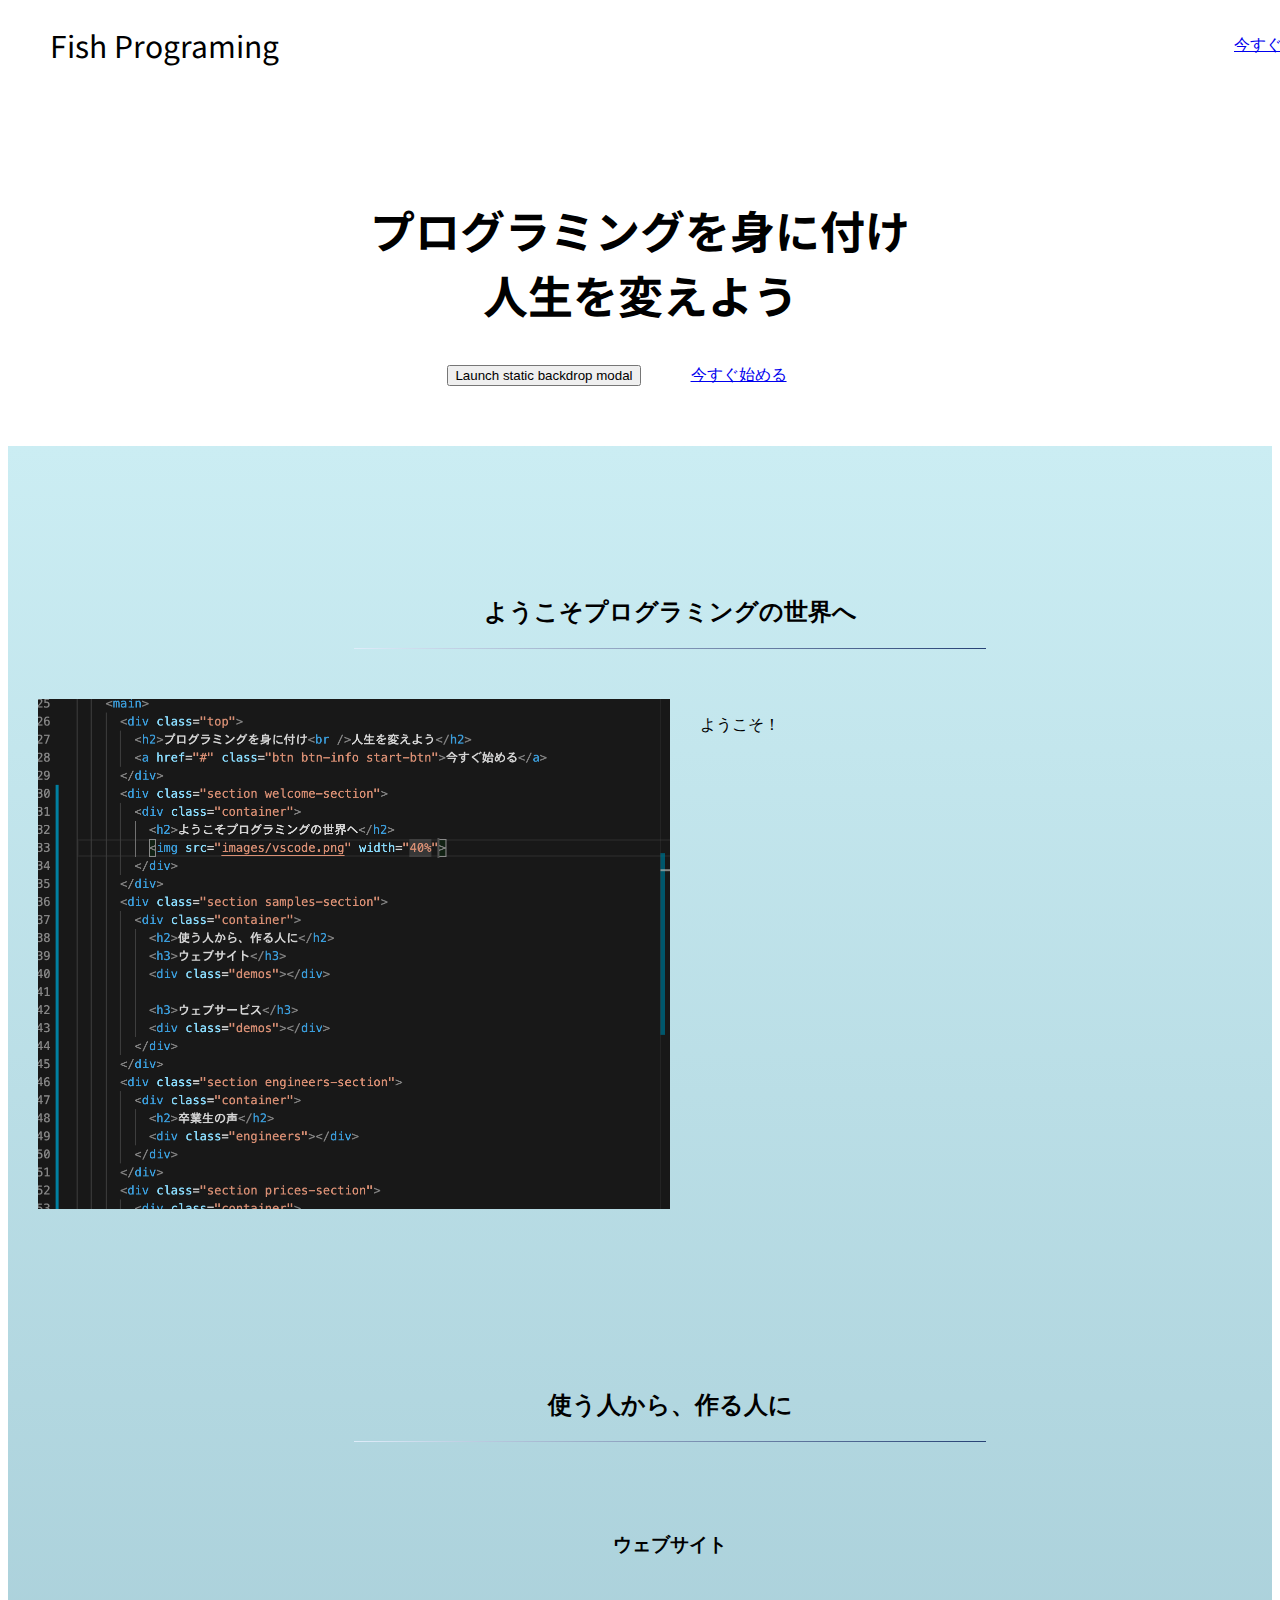
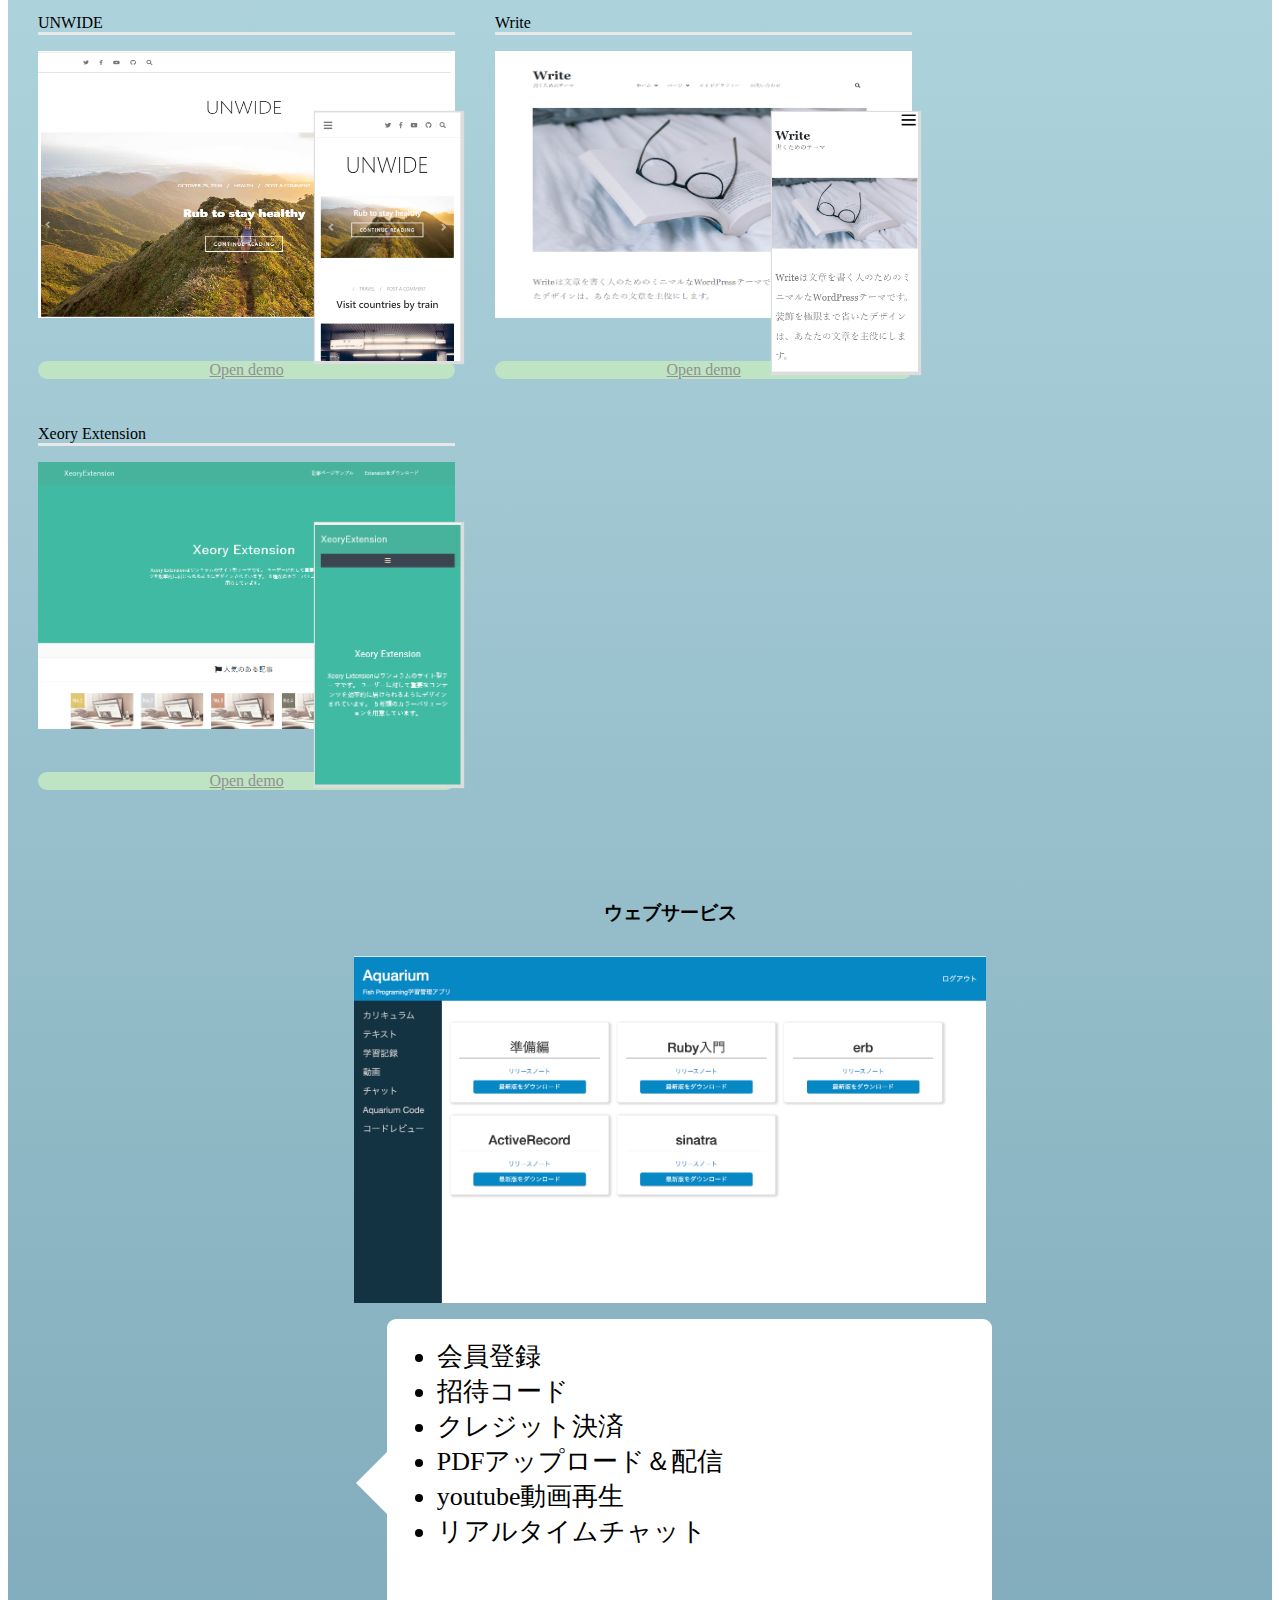
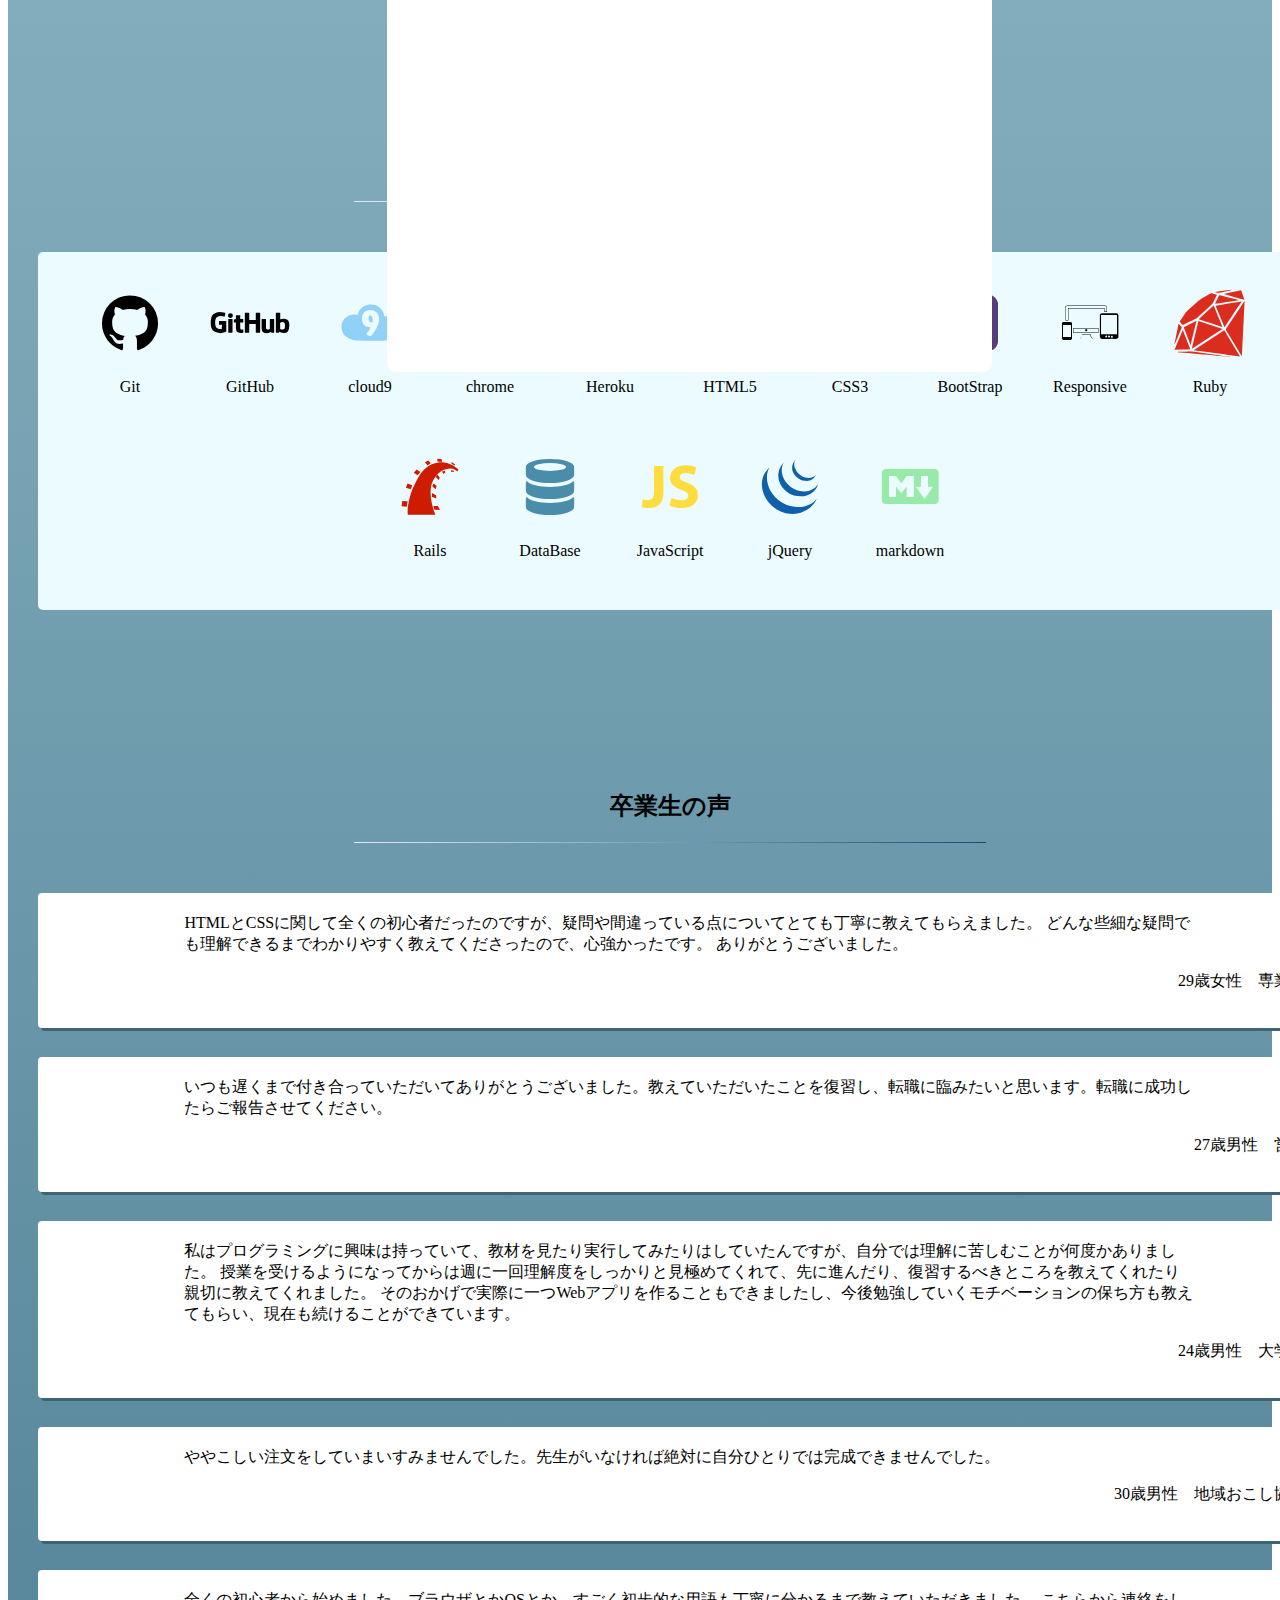
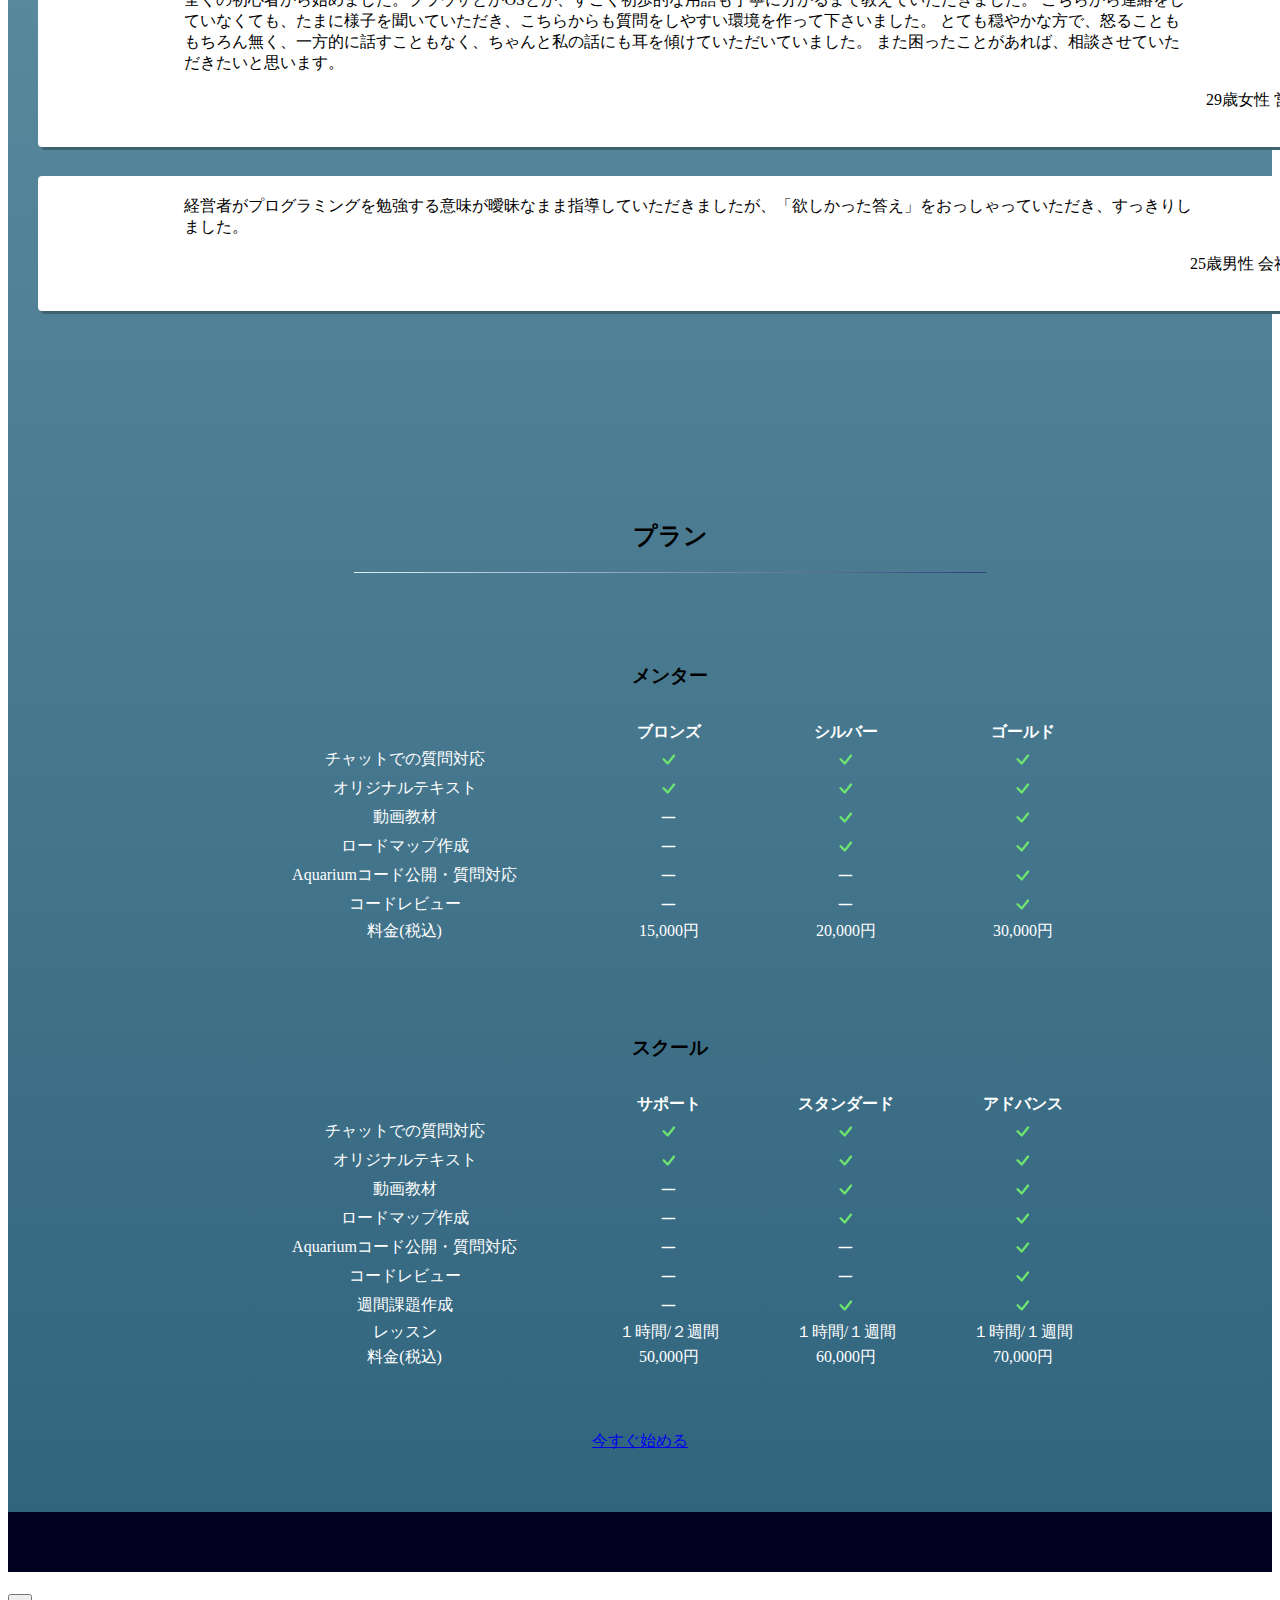
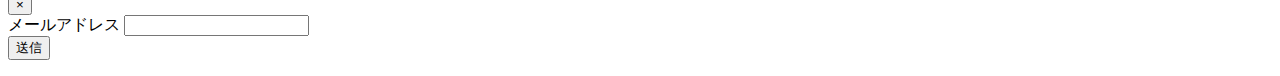
==== commit 3e86a9e5: "add modal inquiry" ====
--- a/index.html
+++ b/index.html
@@ -30,6 +30,9 @@
     <main>
       <div class="top">
         <h2>プログラミングを身に付け<br />人生を変えよう</h2>
+        <button type="button" class="btn btn-primary" data-toggle="modal" data-target="#staticBackdrop">
+          Launch static backdrop modal
+        </button>
         <a href="start.html" class="btn btn-info start-btn">今すぐ始める</a>
       </div>
       <div class="info">
@@ -531,7 +534,36 @@
     <footer></footer>
 
     <button type="button" class="btn btn-primary" id="toTop">浮上する</button>
-    
+
+    <div class="modal fade" id="staticBackdrop" data-backdrop="static" data-keyboard="false" tabindex="-1" role="dialog" aria-labelledby="staticBackdropLabel" aria-hidden="true">
+      <div class="modal-dialog">
+        <div class="modal-content">
+          <div class="modal-header">
+            <h5 class="modal-title" id="staticBackdropLabel"></h5>
+            <button type="button" class="close" data-dismiss="modal" aria-label="Close">
+              <span aria-hidden="true">&times;</span>
+            </button>
+          </div>
+          <form>
+            <div class="modal-body">
+              <div class="form-group">
+                <label for="exampleInputEmail1">メールアドレス</label>
+                <input type="email" class="form-control" id="exampleInputEmail1" aria-describedby="emailHelp">
+              </div>
+            </div>
+            <div class="modal-footer">
+              <p id="inquiryResult">message</p>
+              <div class="spinner-border text-primary" role="status" id="inquiryLoading">
+                <span class="sr-only">Loading...</span>
+              </div>
+              <button type="button" class="btn btn-primary" id="inquirySubmit">送信</button>
+            </div>
+          </form>
+        </div>
+      </div>
+    </div>
+
+
     <script src="https://cdn.jsdelivr.net/npm/popper.js@1.16.0/dist/umd/popper.min.js" integrity="sha384-Q6E9RHvbIyZFJoft+2mJbHaEWldlvI9IOYy5n3zV9zzTtmI3UksdQRVvoxMfooAo" crossorigin="anonymous"></script>
     <script src="https://stackpath.bootstrapcdn.com/bootstrap/4.5.0/js/bootstrap.min.js" integrity="sha384-OgVRvuATP1z7JjHLkuOU7Xw704+h835Lr+6QL9UvYjZE3Ipu6Tp75j7Bh/kR0JKI" crossorigin="anonymous"></script>
 
--- a/style.css
+++ b/style.css
@@ -165,4 +165,7 @@
   main .prices-section .table-column {
     width: 40%; }
 
+#inquiryLoading, #inquiryResult {
+  display: none; }
+
 /*# sourceMappingURL=style.css.map */
--- a/responsibe.css
+++ b/responsibe.css
@@ -20,7 +20,7 @@
   main .section h3 {
     margin-top: 50px; }
 main .welcome-section .welcome-wrap img {
-  width: 100%; }
+  display: none; }
 main .welcome-section .welcome-wrap .welcome-comment {
   margin-top: 10px;
   padding: 0px; }
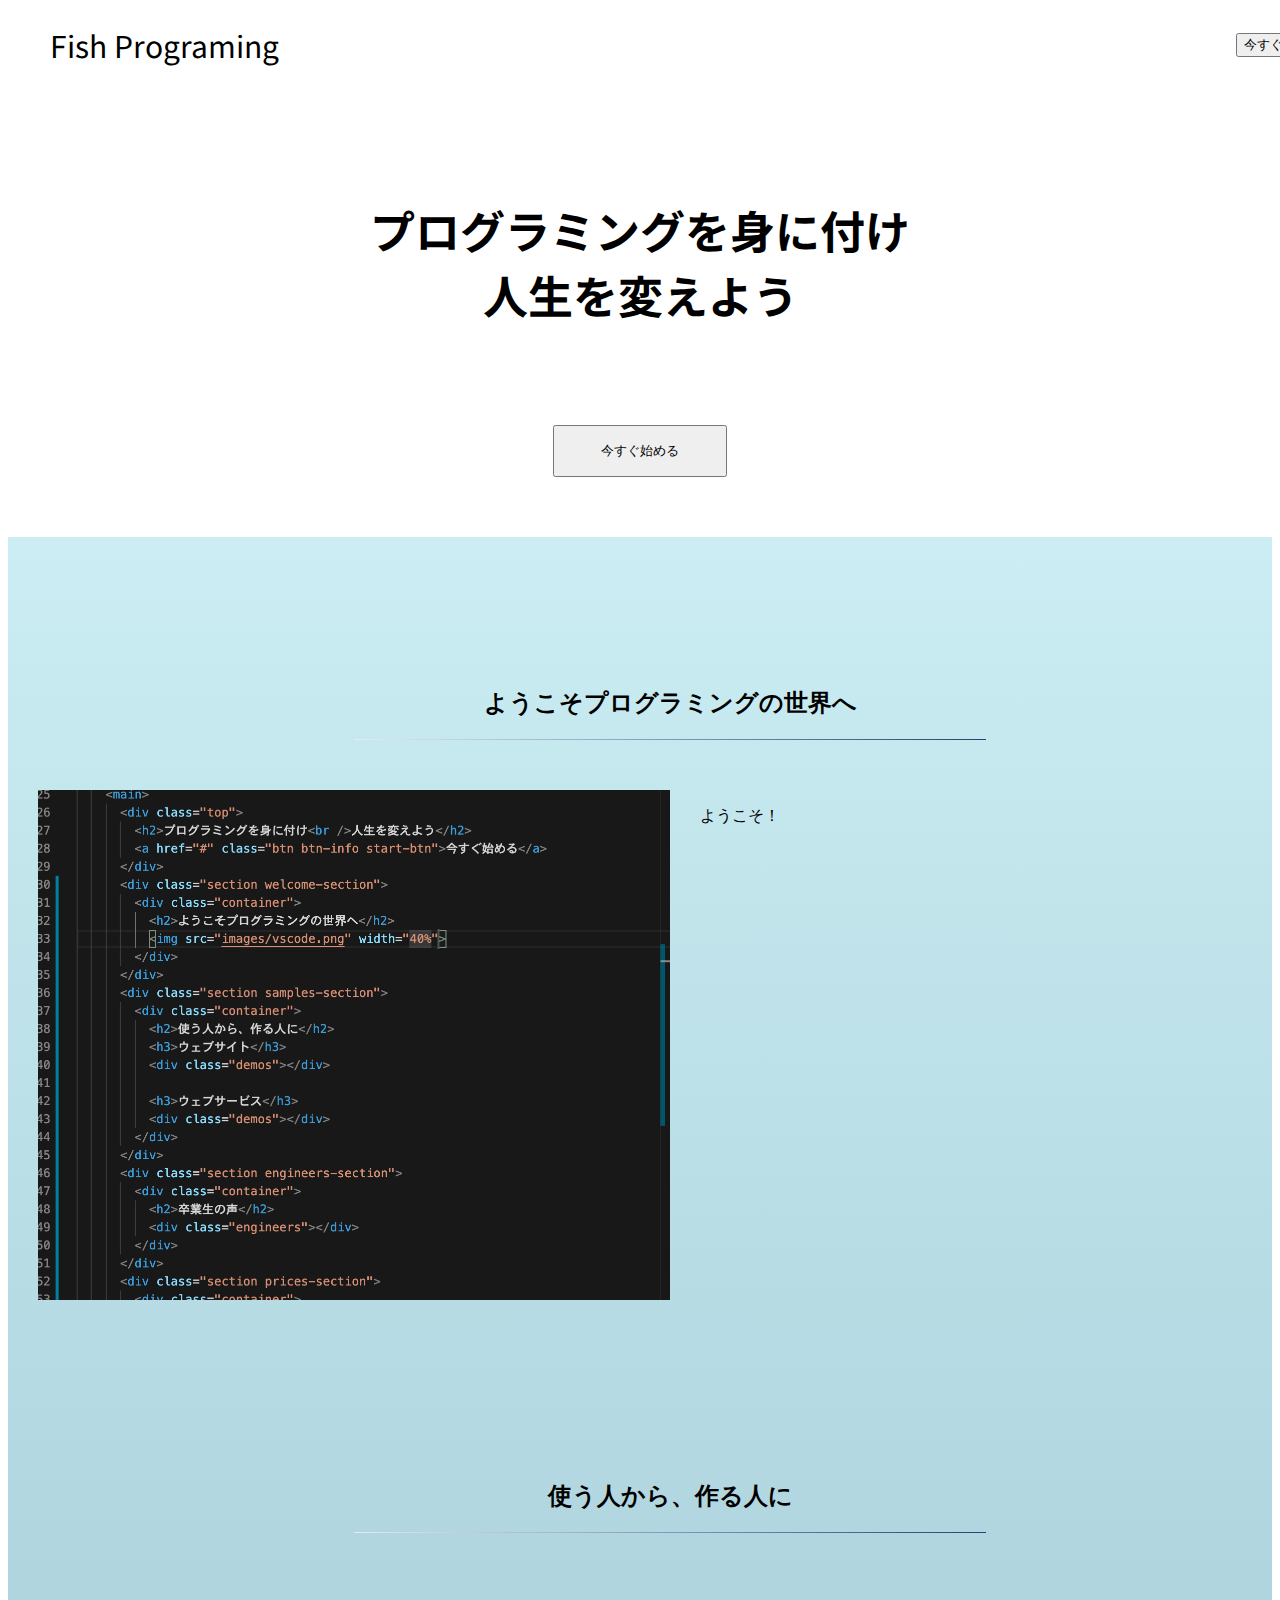
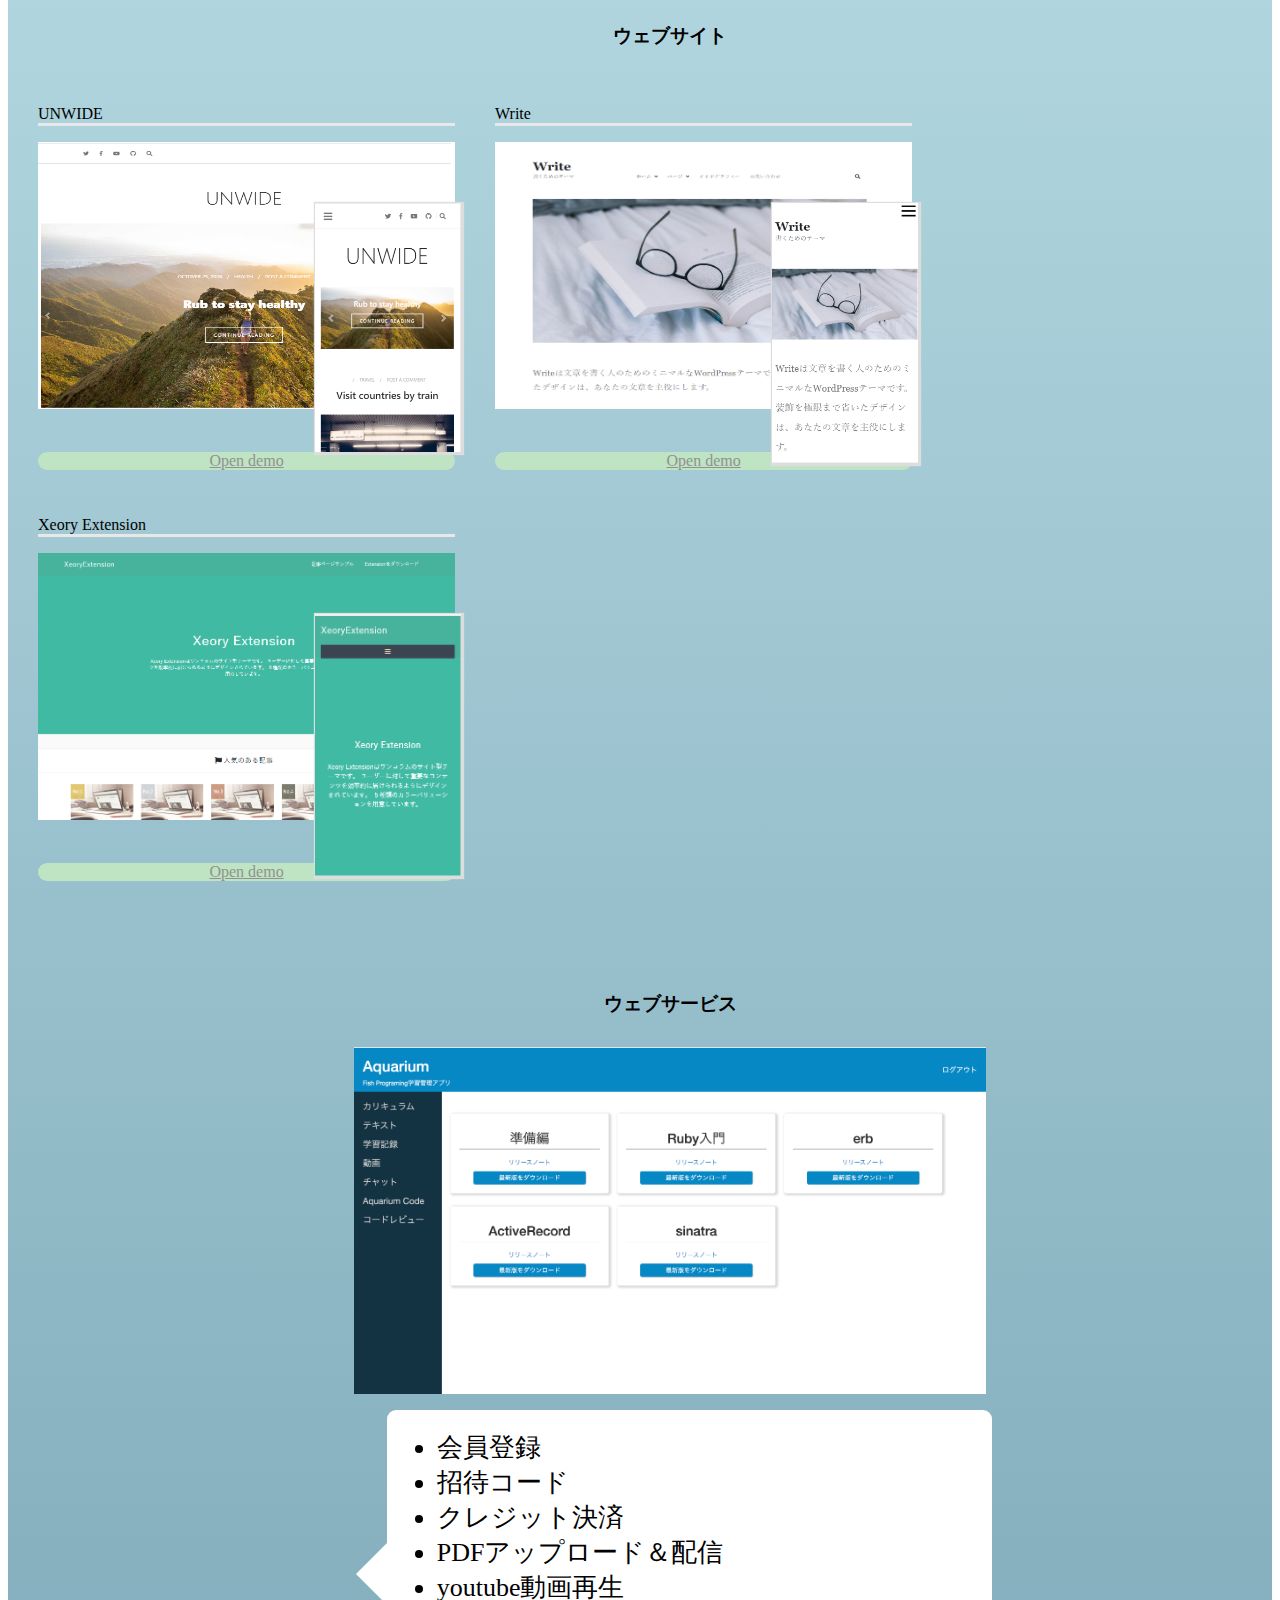
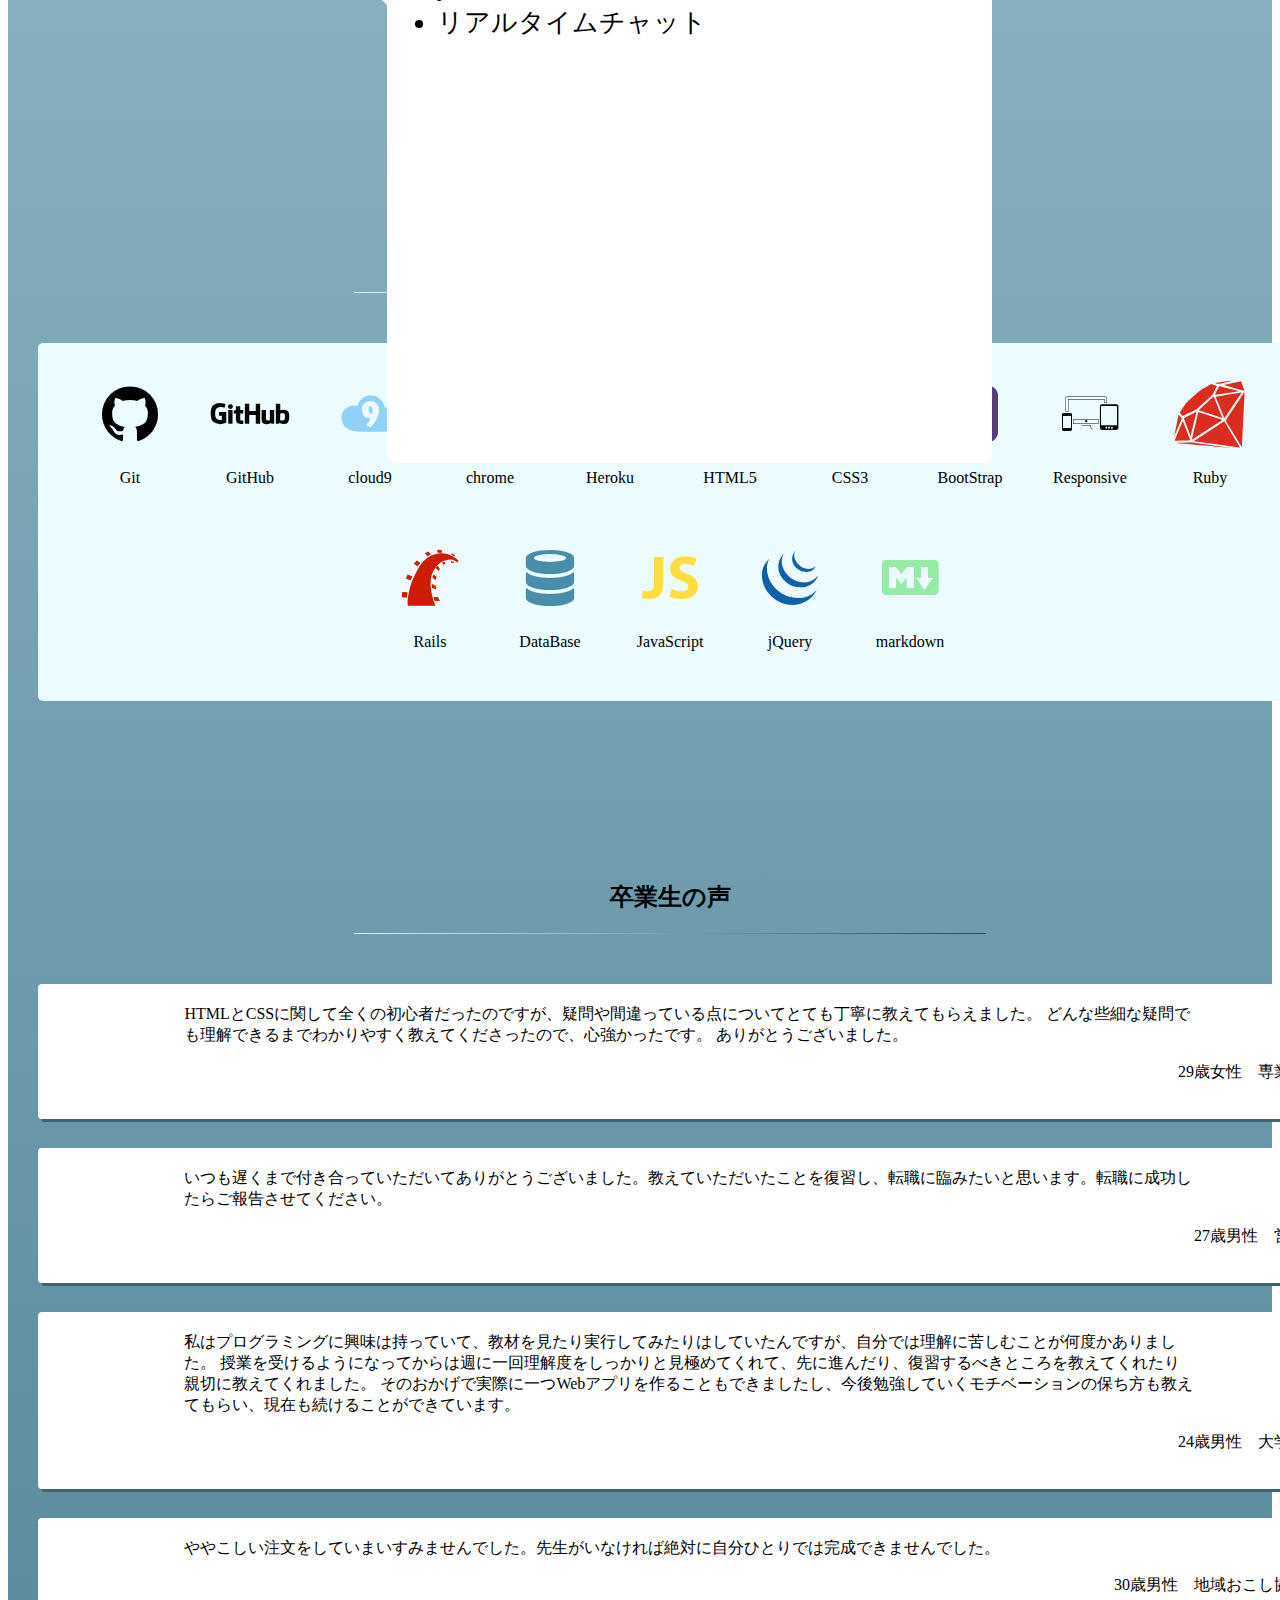
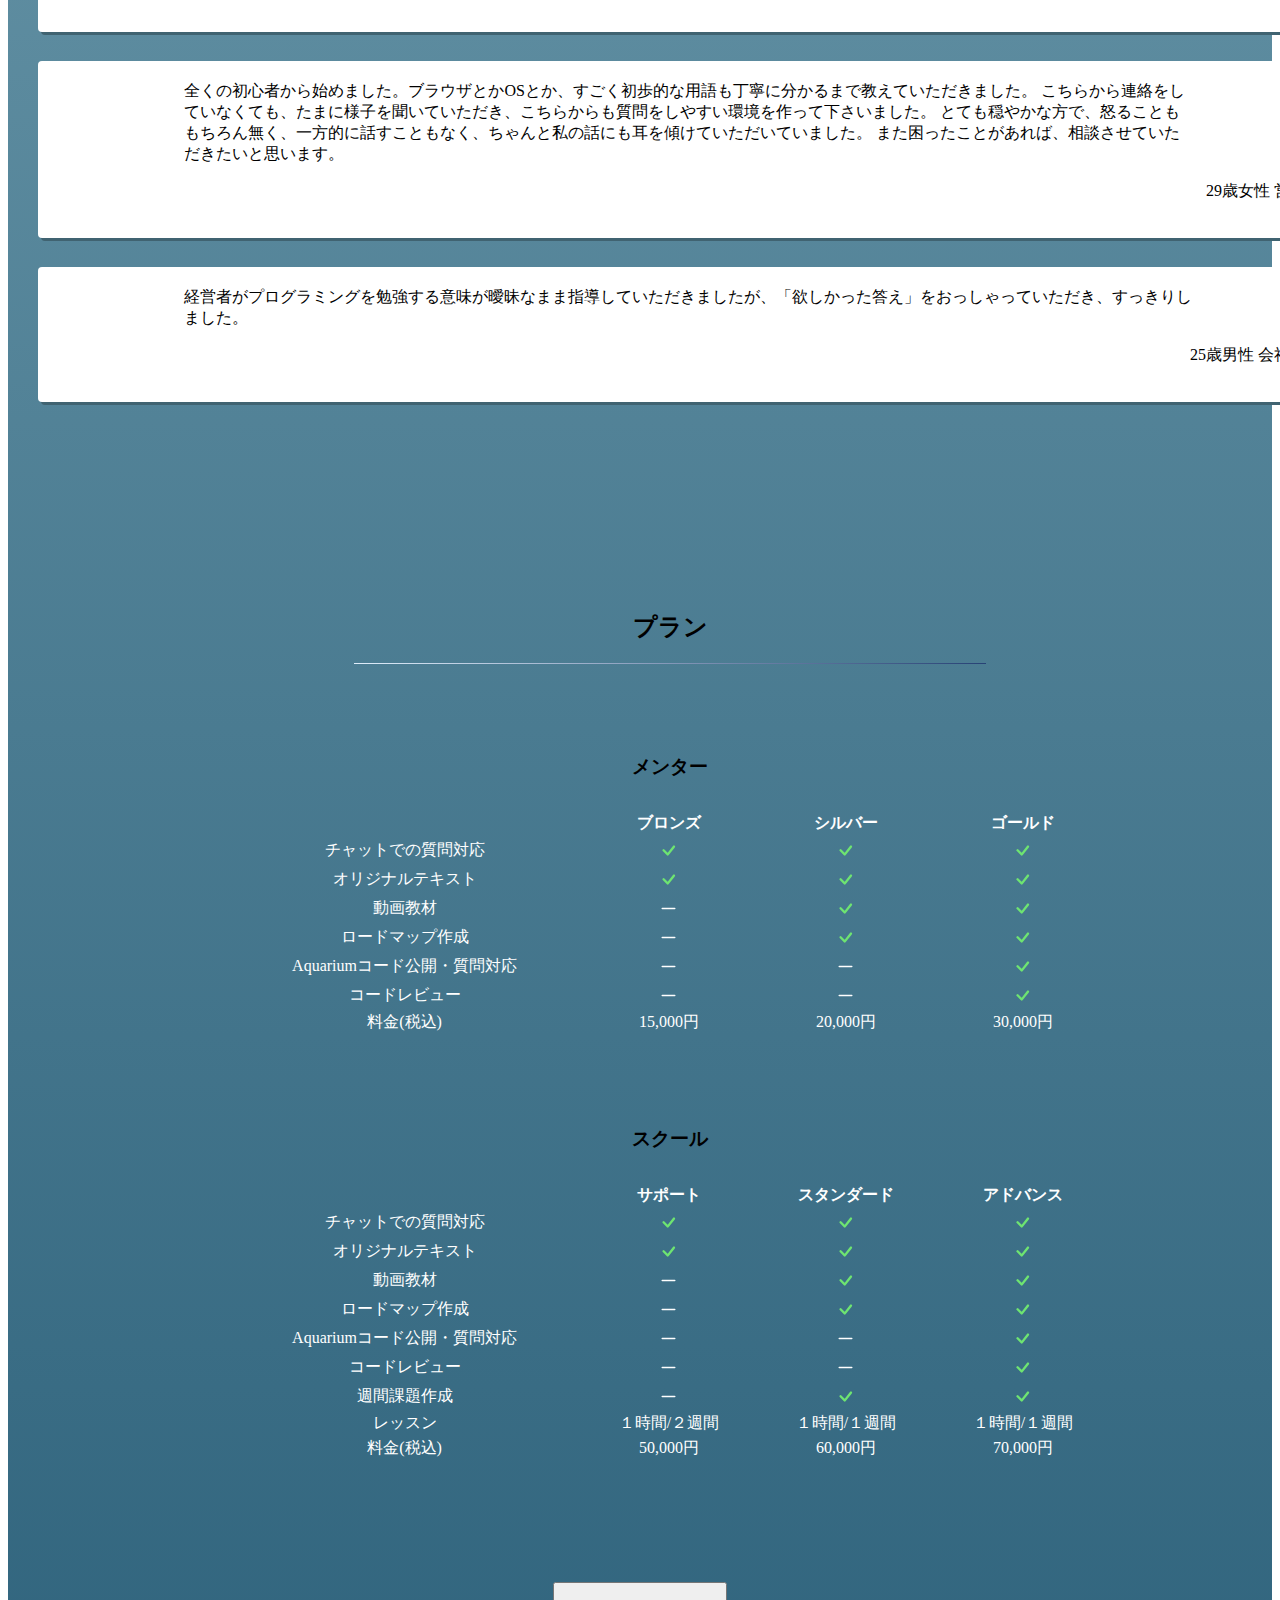
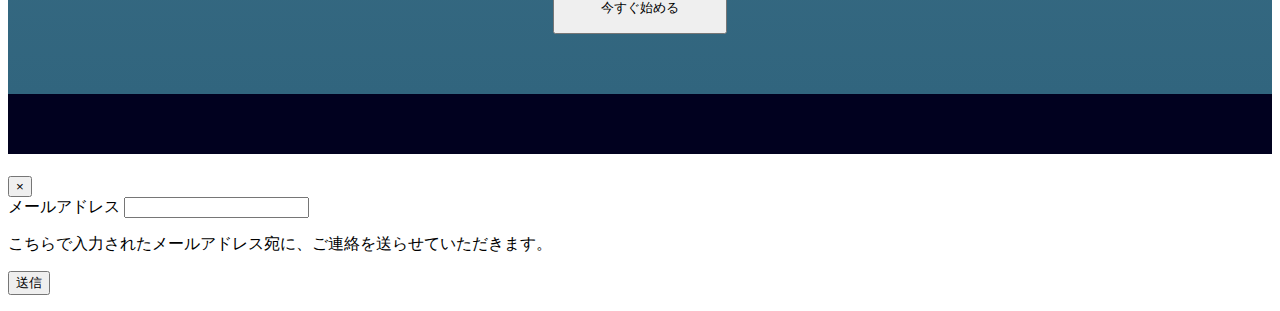
==== commit 5f9f7933: "fix inquiry" ====
--- a/index.html
+++ b/index.html
@@ -23,17 +23,18 @@
     <header class="header">
       <a href="index.html" class="toIndex">Fish Programing</a>
       <div class="header-menus">
-        <a href="start.html" class="btn btn-info start-btn">今すぐ始める</a>
+        <button type="button" class="btn btn-info start-btn" data-toggle="modal" data-target="#staticBackdrop">
+          今すぐ始める
+        </button>
       </div>
     </header>
 
     <main>
       <div class="top">
         <h2>プログラミングを身に付け<br />人生を変えよう</h2>
-        <button type="button" class="btn btn-primary" data-toggle="modal" data-target="#staticBackdrop">
-          Launch static backdrop modal
+        <button type="button" class="btn btn-info start-btn" data-toggle="modal" data-target="#staticBackdrop">
+          今すぐ始める
         </button>
-        <a href="start.html" class="btn btn-info start-btn">今すぐ始める</a>
       </div>
       <div class="info">
         <div class="section welcome-section">
@@ -525,7 +526,9 @@
           </div>
         </div>
         <div class="top">
-          <a href="start.html" class="btn btn-info start-btn">今すぐ始める</a>
+          <button type="button" class="btn btn-info start-btn" data-toggle="modal" data-target="#staticBackdrop">
+            今すぐ始める
+          </button>
         </div>
       </div>
 
@@ -549,6 +552,7 @@
               <div class="form-group">
                 <label for="exampleInputEmail1">メールアドレス</label>
                 <input type="email" class="form-control" id="exampleInputEmail1" aria-describedby="emailHelp">
+                <p>こちらで入力されたメールアドレス宛に、ご連絡を送らせていただきます。</p>
               </div>
             </div>
             <div class="modal-footer">
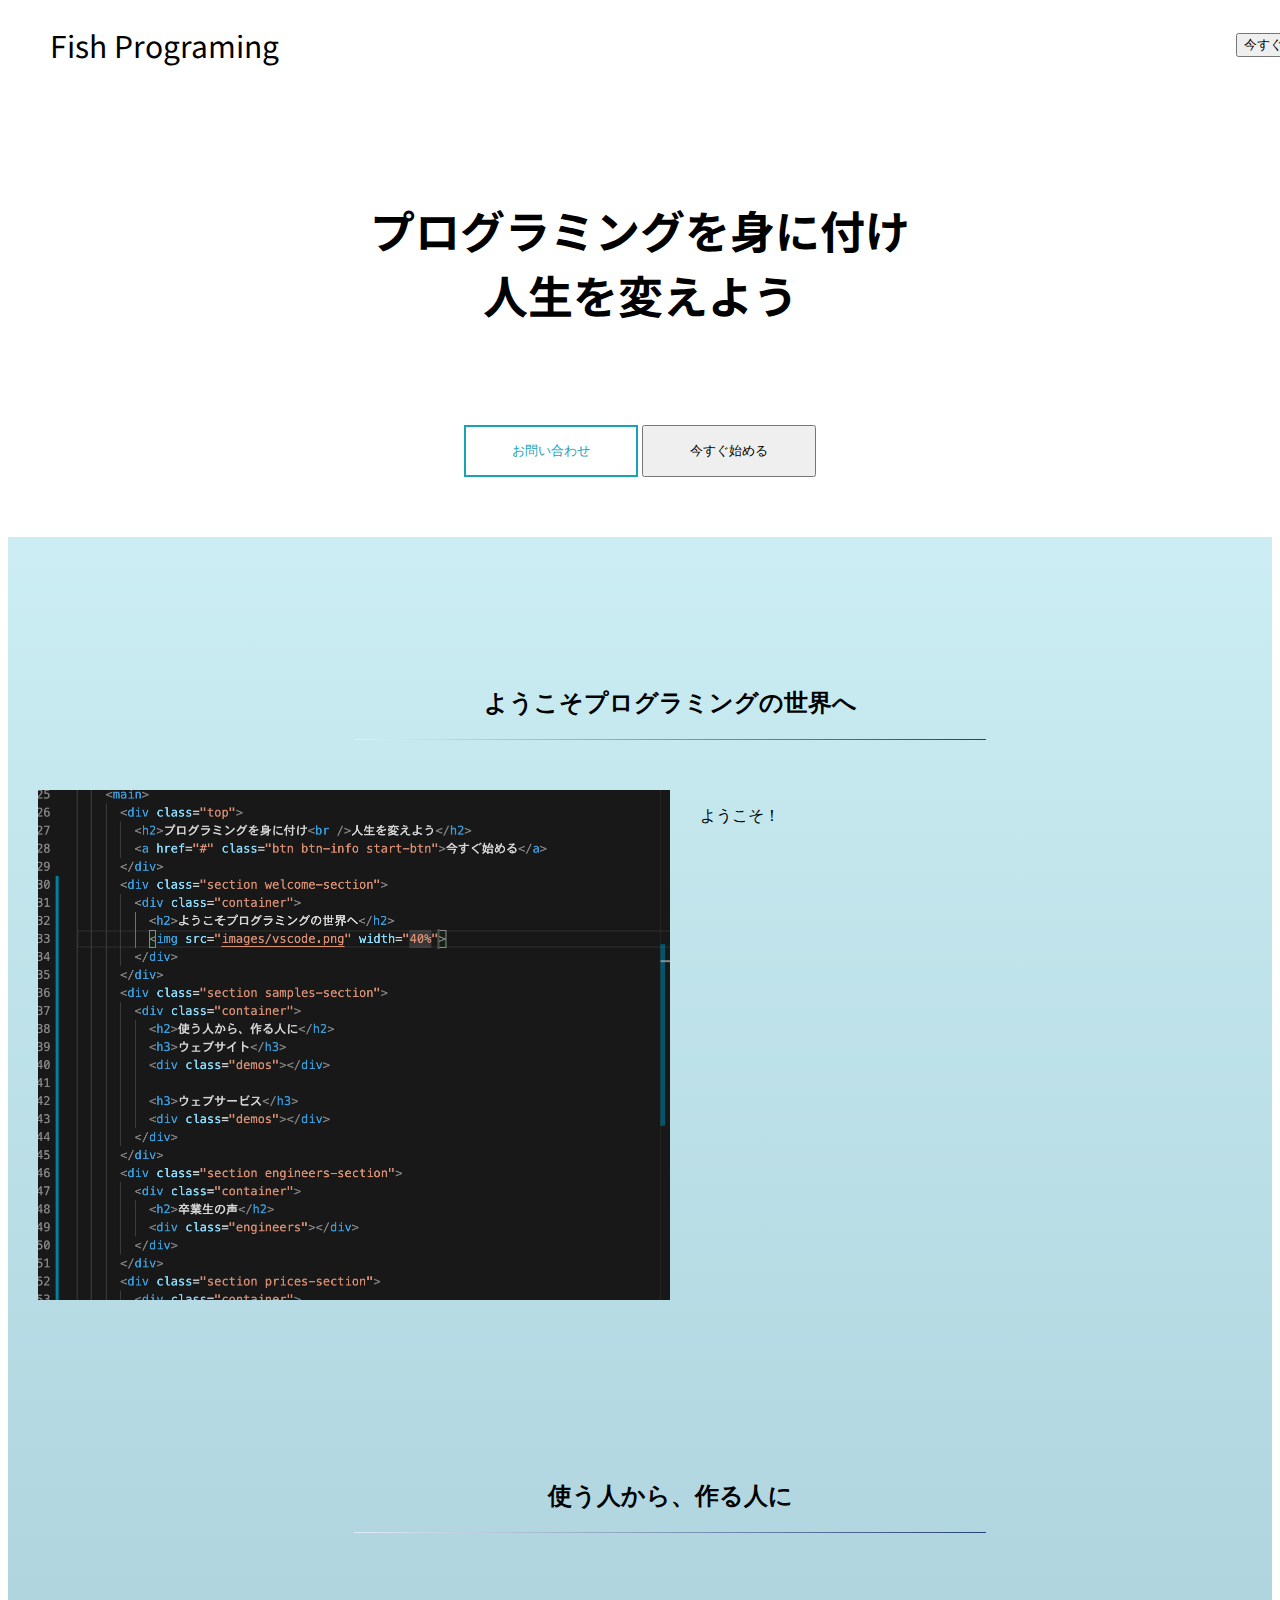
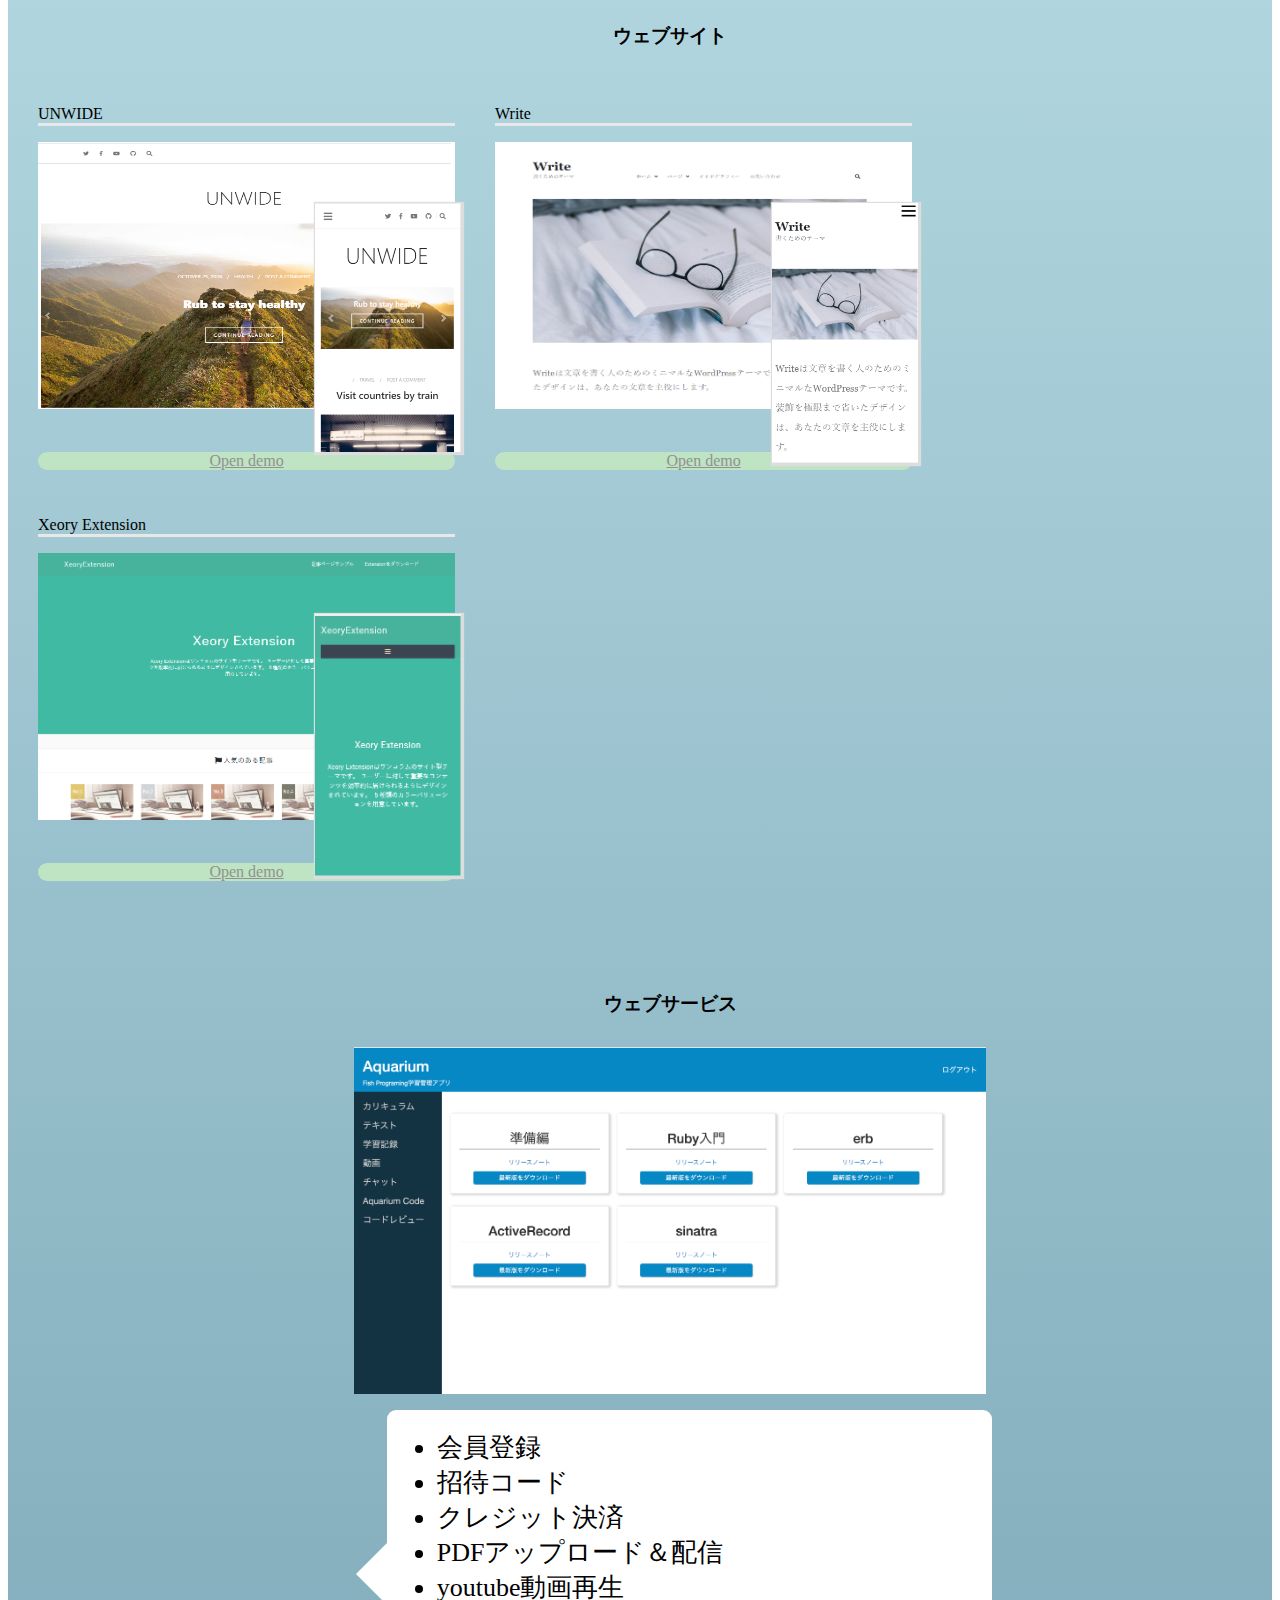
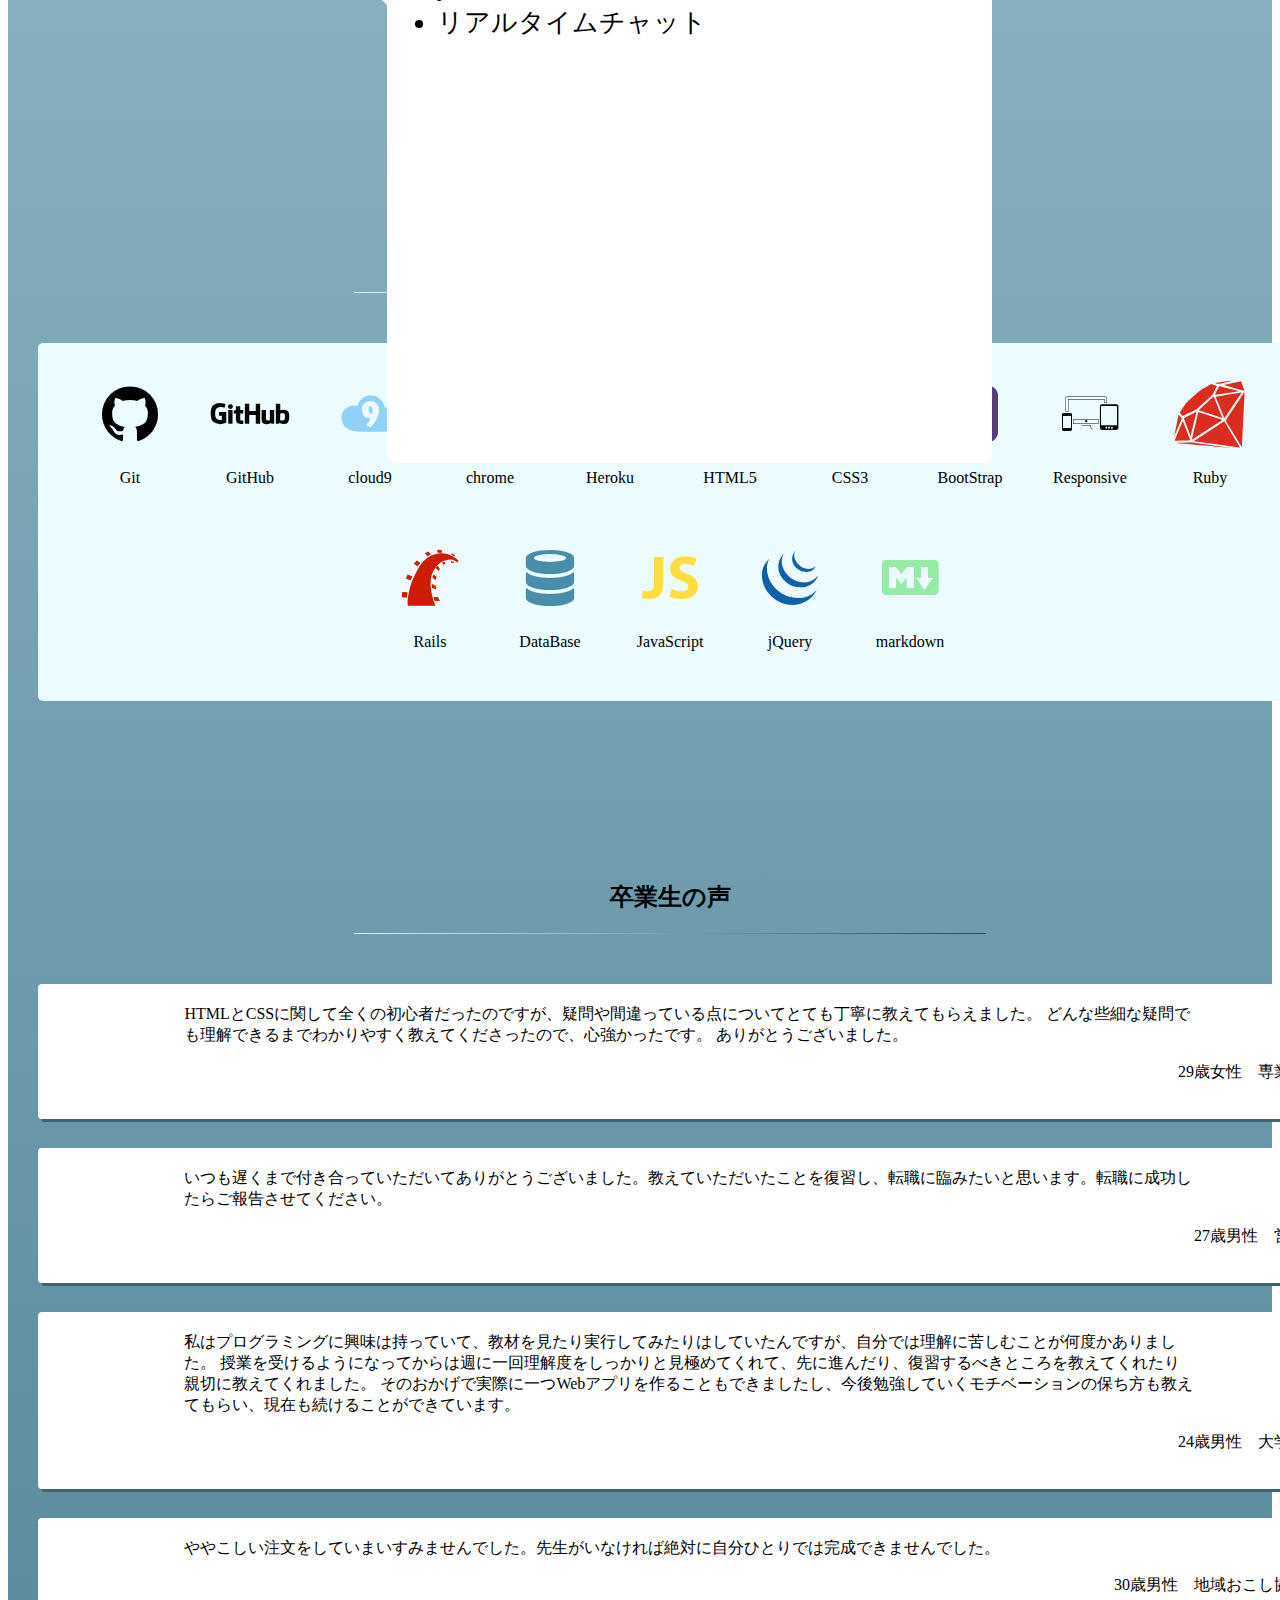
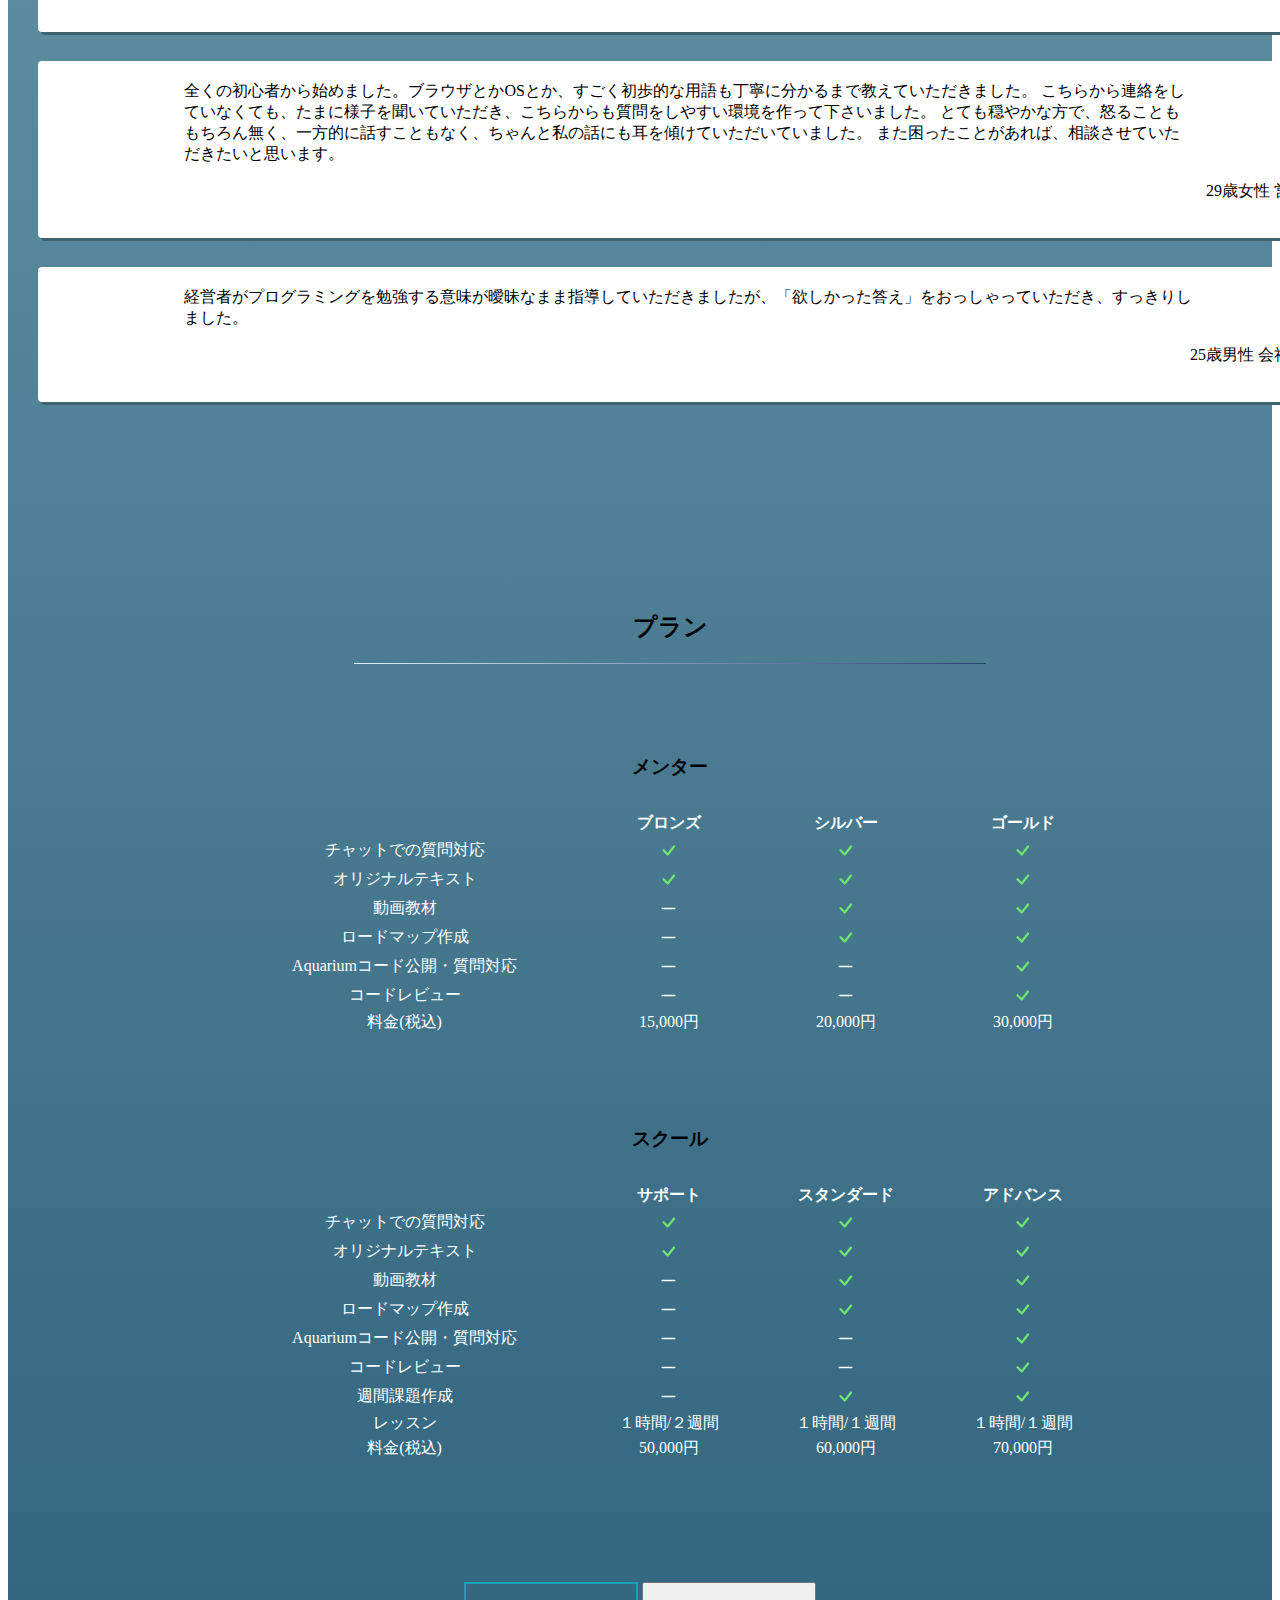
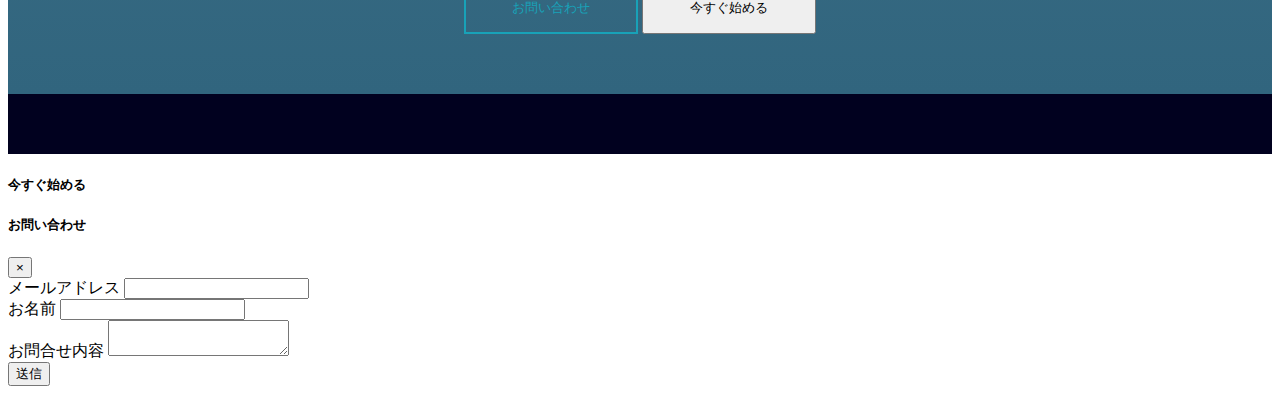
==== commit 6f54e1b7: "add modal" ====
--- a/index.html
+++ b/index.html
@@ -23,6 +23,7 @@
     <header class="header">
       <a href="index.html" class="toIndex">Fish Programing</a>
       <div class="header-menus">
+
         <button type="button" class="btn btn-info start-btn" data-toggle="modal" data-target="#staticBackdrop">
           今すぐ始める
         </button>
@@ -32,6 +33,9 @@
     <main>
       <div class="top">
         <h2>プログラミングを身に付け<br />人生を変えよう</h2>
+        <button type="button" class="btn btn-info inquiry-btn" data-toggle="modal" data-target="#staticBackdrop">
+          お問い合わせ
+        </button>
         <button type="button" class="btn btn-info start-btn" data-toggle="modal" data-target="#staticBackdrop">
           今すぐ始める
         </button>
@@ -526,6 +530,9 @@
           </div>
         </div>
         <div class="top">
+          <button type="button" class="btn btn-info inquiry-btn" data-toggle="modal" data-target="#staticBackdrop">
+            お問い合わせ
+          </button>
           <button type="button" class="btn btn-info start-btn" data-toggle="modal" data-target="#staticBackdrop">
             今すぐ始める
           </button>
@@ -542,17 +549,29 @@
       <div class="modal-dialog">
         <div class="modal-content">
           <div class="modal-header">
-            <h5 class="modal-title" id="staticBackdropLabel"></h5>
+            <h5 class="modal-title start" id="staticBackdropLabel">今すぐ始める</h5>
+            <h5 class="modal-title inquiry" id="staticBackdropLabel">お問い合わせ</h5>
             <button type="button" class="close" data-dismiss="modal" aria-label="Close">
               <span aria-hidden="true">&times;</span>
             </button>
           </div>
           <form>
+            <input type="hidden" id="title">
             <div class="modal-body">
               <div class="form-group">
                 <label for="exampleInputEmail1">メールアドレス</label>
                 <input type="email" class="form-control" id="exampleInputEmail1" aria-describedby="emailHelp">
-                <p>こちらで入力されたメールアドレス宛に、ご連絡を送らせていただきます。</p>
+              </div>
+
+              <div class="form-group">
+                <label for="exampleInputName">お名前</label>
+                <input type="text" class="form-control" id="exampleInputName" aria-describedby="emailHelp">
+              </div>
+
+              <div class="form-group inquiry">
+                <label for="exampleInputText">お問合せ内容</label>
+                <textarea class="form-control" id="exampleInputText" aria-describedby="emailHelp"></textarea>
+
               </div>
             </div>
             <div class="modal-footer">
--- a/style.css
+++ b/style.css
@@ -12,6 +12,15 @@
     main .top .start-btn {
       margin-top: 60px;
       padding: 15px 46px; }
+    main .top .inquiry-btn {
+      background-color: rgba(0, 0, 0, 0);
+      border: solid 2px #18a2b8;
+      color: #18a2b8;
+      margin-top: 60px;
+      padding: 15px 46px; }
+    main .top .inquiry-btn:hover {
+      background-color: rgba(0, 0, 0, 0.1);
+      color: #1bbfd8; }
   main .info {
     background: linear-gradient(to bottom, #cbedf3, #31657e); }
   main .section {
--- a/responsibe.css
+++ b/responsibe.css
@@ -10,6 +10,8 @@
   padding: 30px 5px; }
   main .top h2 {
     font-size: 28px; }
+  main .top .start-btn {
+    margin-top: 15px; }
 main .section {
   padding: 30px 10px; }
   main .section h2 {
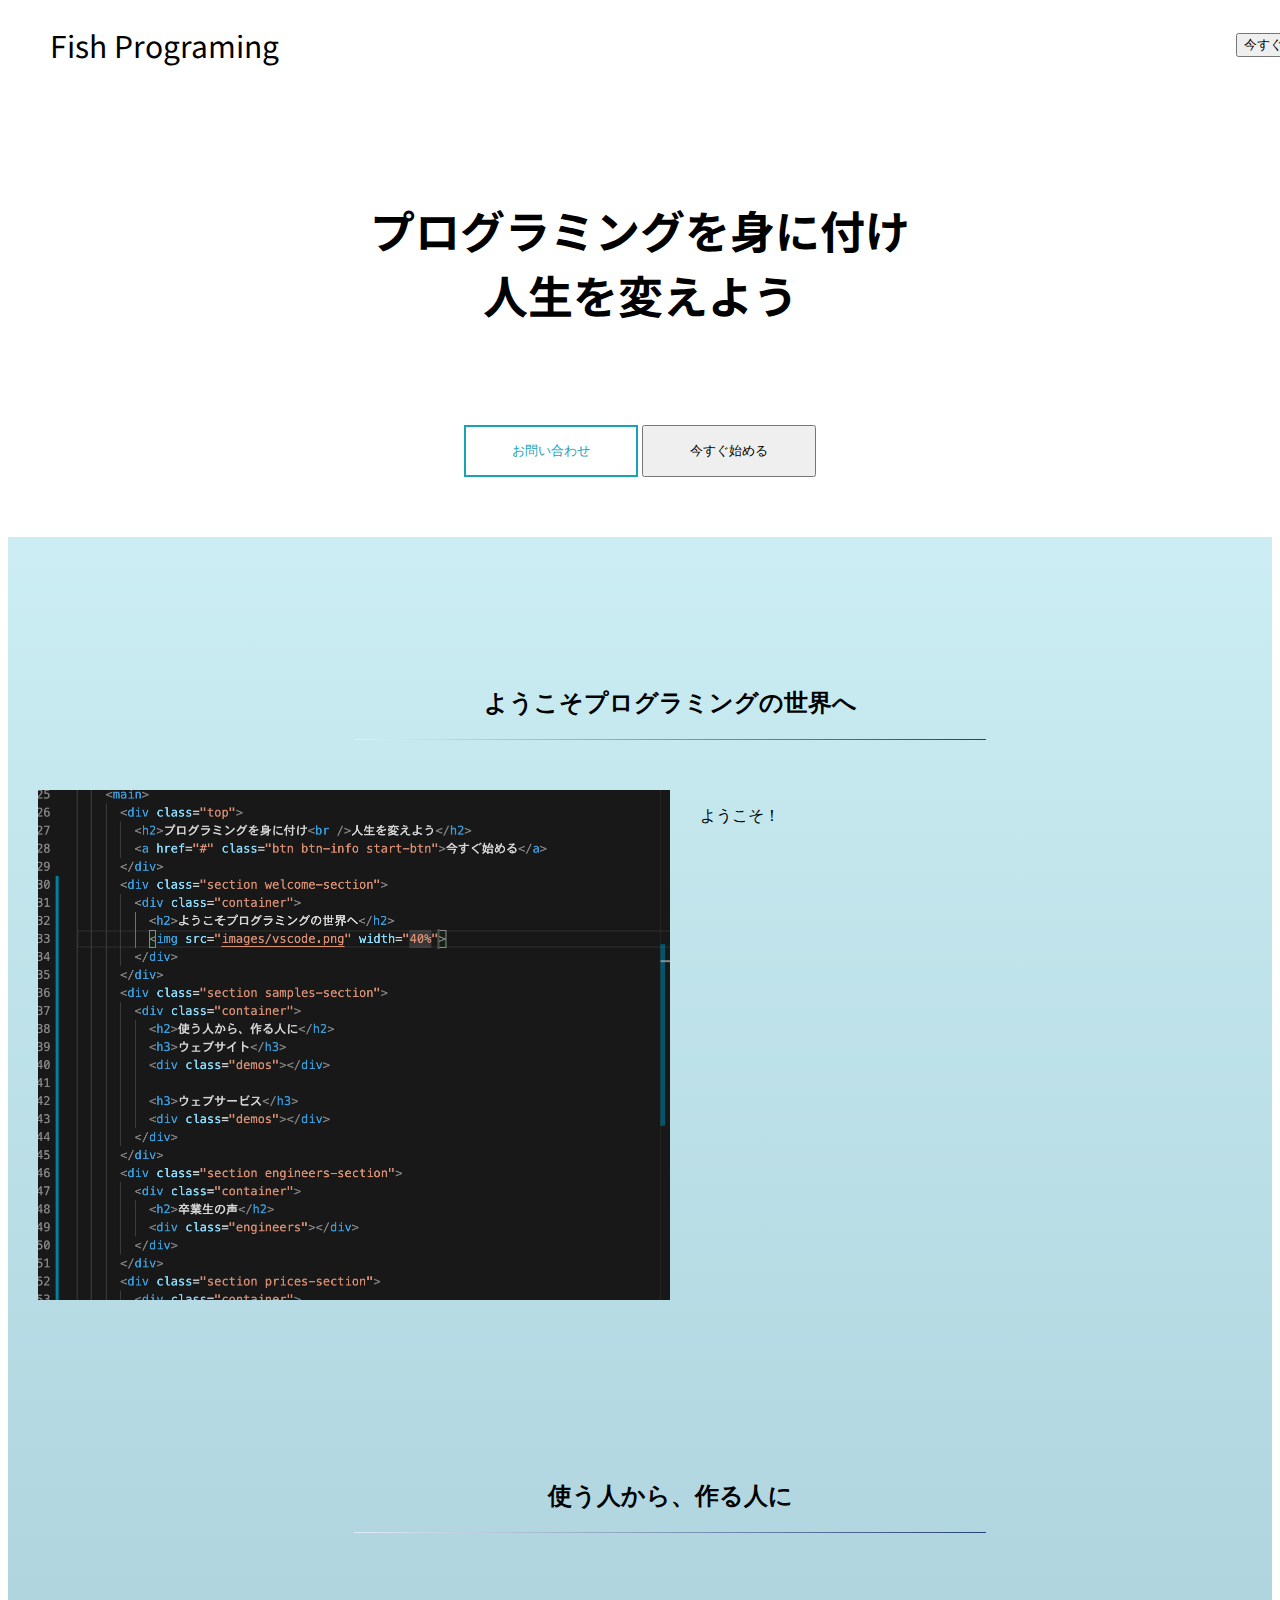
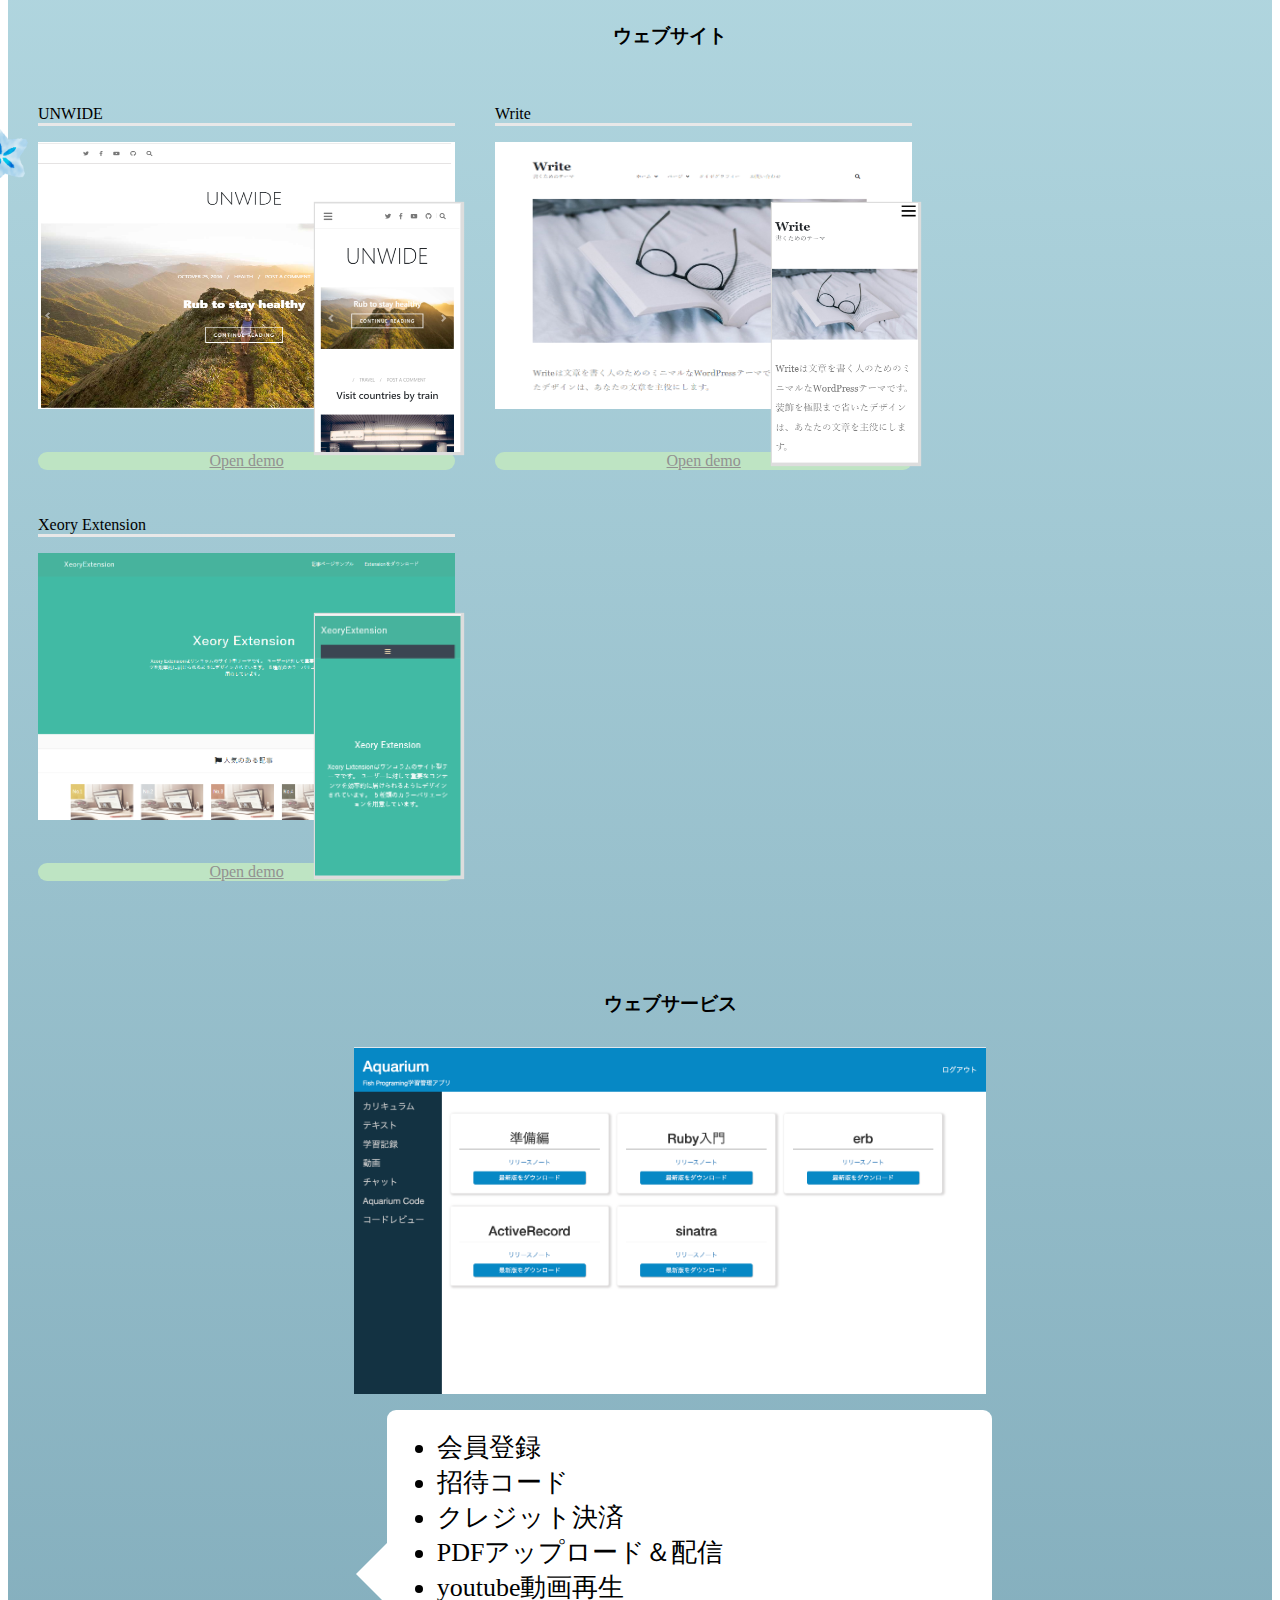
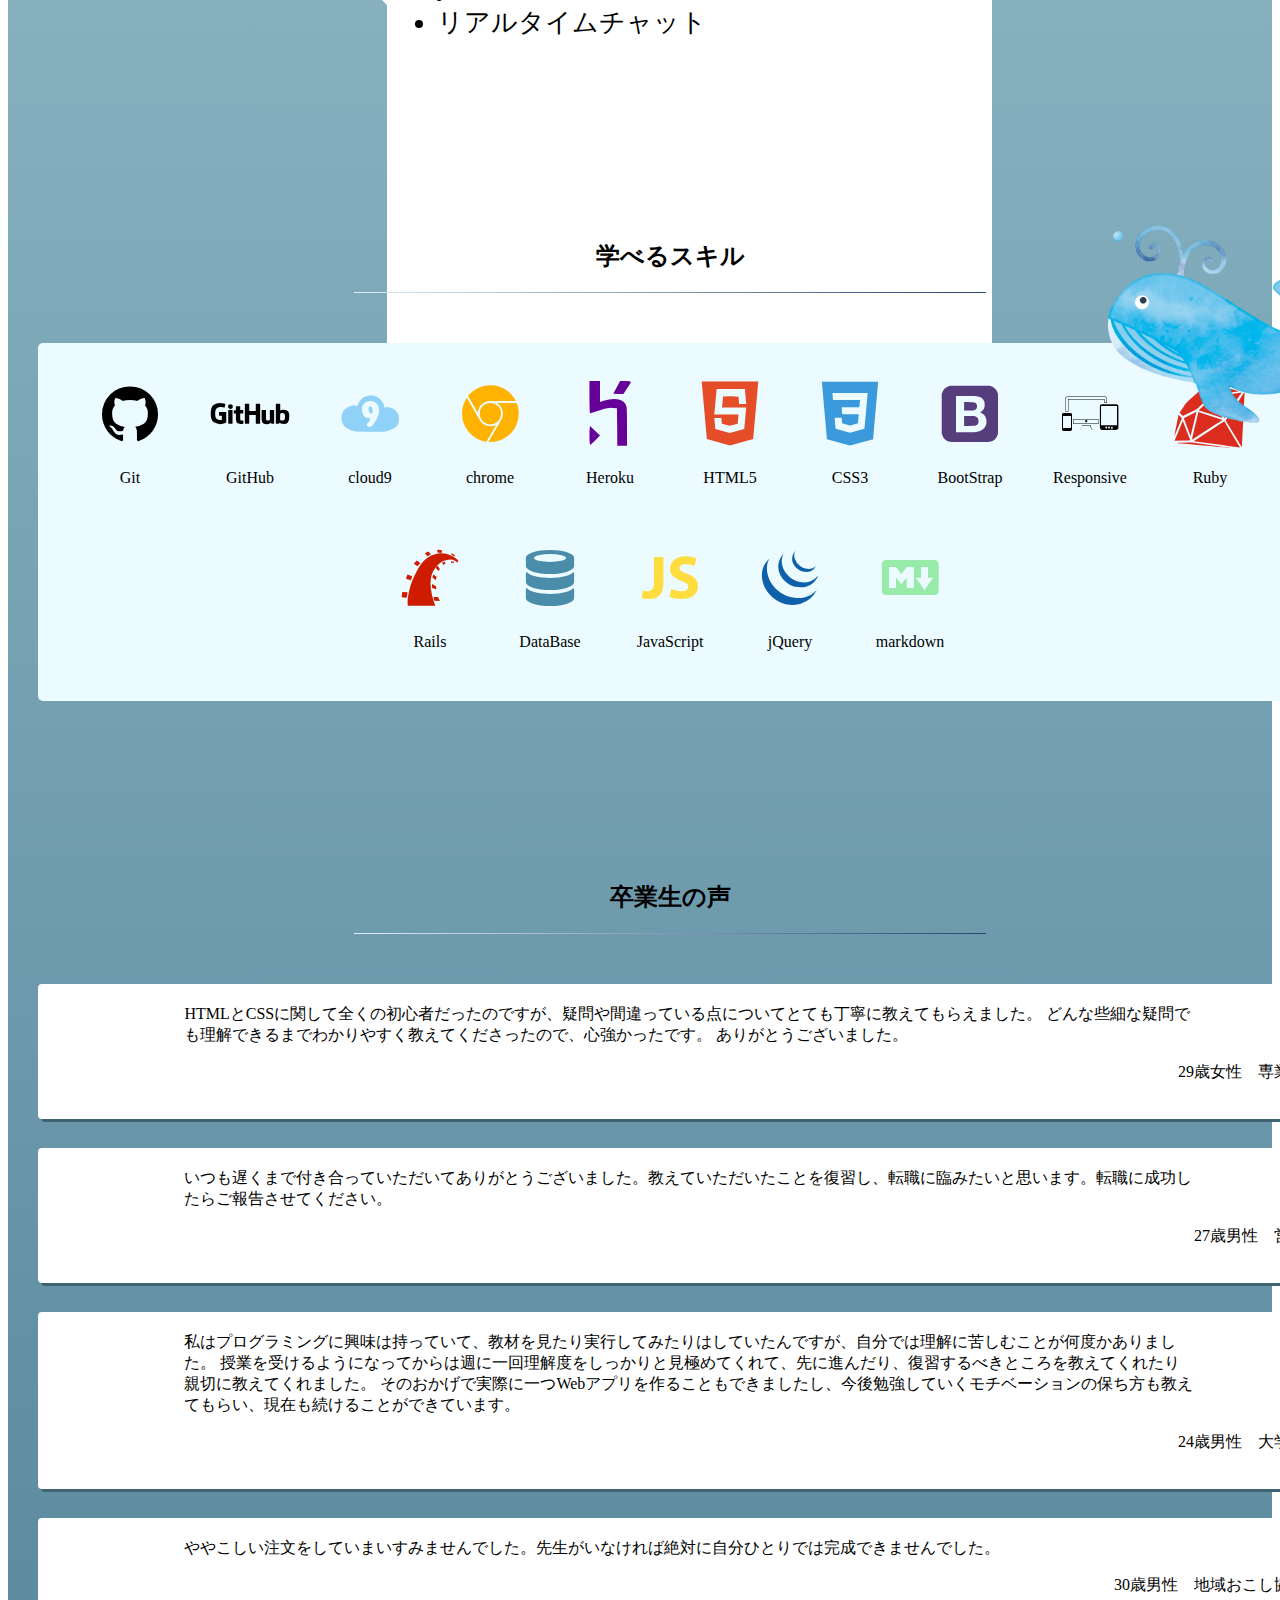
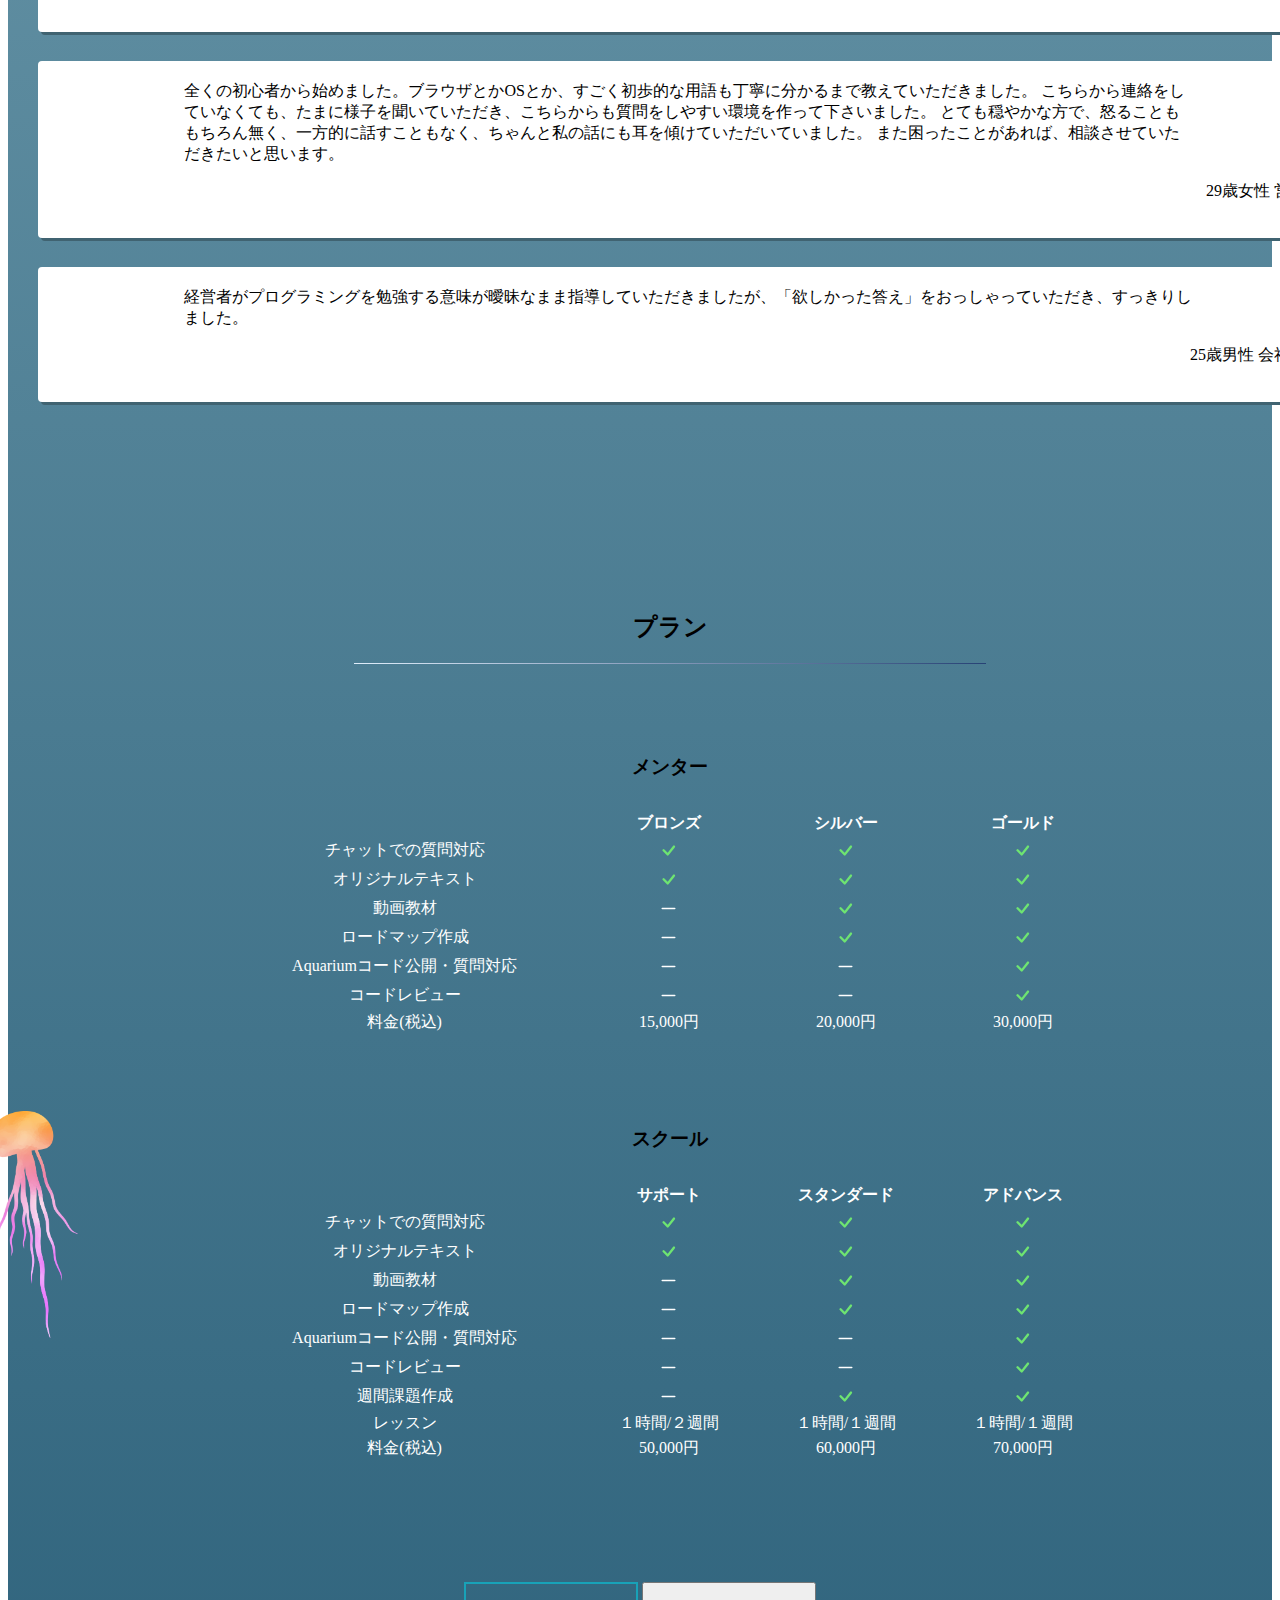
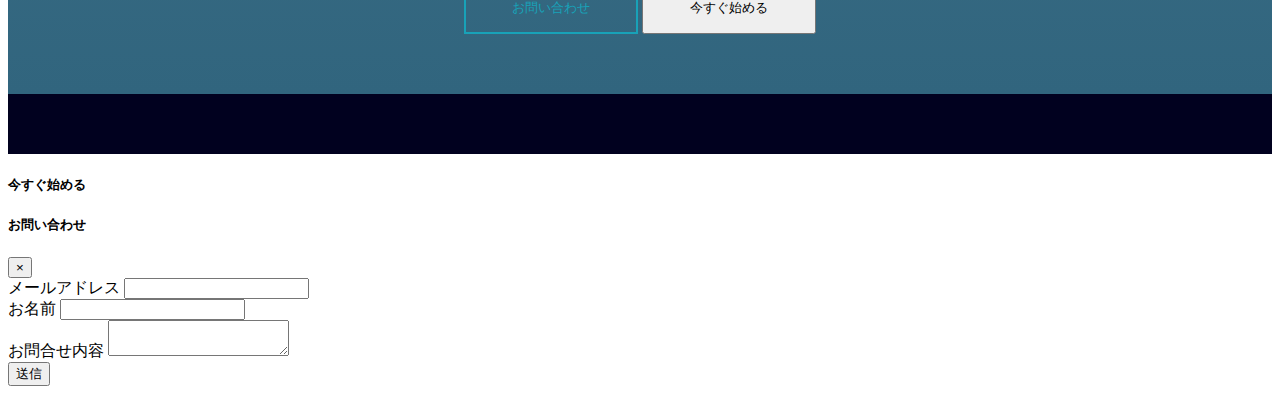
==== commit 6914fa2e: "add image and animation" ====
--- a/index.html
+++ b/index.html
@@ -43,6 +43,7 @@
       <div class="info">
         <div class="section welcome-section">
           <div class="container">
+            <img src="images/umi-iruka.png" class="float-image">
             <h2>ようこそプログラミングの世界へ</h2>
             <div class="welcome-wrap">
               <img src="images/vscode.png">
@@ -54,6 +55,7 @@
         </div>
         <div class="section samples-section">
           <div class="container">
+            <img src="images/umi-hitode.png" class="float-image">
             <h2>使う人から、作る人に</h2>
             <h3>ウェブサイト</h3>
             <div class="demos">
@@ -97,6 +99,7 @@
         </div>
         <div class="section skills-section">
           <div class="container">
+            <img src="images/umi-kujira.png" class="float-image">
             <h2>学べるスキル</h2>
             <div class="skills">
               <div class="skill">
@@ -179,6 +182,7 @@
         <div class="section engineers-section">
           <div class="container">
             <h2>卒業生の声</h2>
+            <img class="float-image" src="images/umi-sakana.png">
             <div class="engineers">
               <div class="engineer">
                 <div class="comment-wrap">
@@ -246,6 +250,7 @@
         <div class="section prices-section">
           <div class="container">
             <h2>プラン</h2>
+            <img class="float-image" src="images/umi-kurage.png">
             <h3>メンター</h3>
             <div class="plans">
               <table class="menter table">
--- a/style.css
+++ b/style.css
@@ -42,6 +42,21 @@
     main .section h3 {
       margin-top: 90px;
       margin-bottom: 30px; }
+  main .welcome-section .container {
+    position: relative; }
+  main .welcome-section .float-image {
+    position: absolute;
+    width: 190px;
+    right: -150px;
+    top: -300px;
+    animation: anime5 1s linear 0s infinite alternate; }
+@keyframes anime5 {
+  0% {
+    right: -150px;
+    top: -300px; }
+  100% {
+    right: -150px;
+    top: -330px; } }
   main .welcome-section .welcome-wrap {
     display: flex;
     flex-wrap: wrap; }
@@ -49,6 +64,13 @@
       width: 50%; }
     main .welcome-section .welcome-wrap .welcome-comment {
       padding: 0px 30px; }
+  main .samples-section .container {
+    position: relative; }
+  main .samples-section .float-image {
+    position: absolute;
+    width: 140px;
+    left: -150px;
+    top: 200px; }
   main .samples-section .demos {
     display: flex;
     flex-wrap: wrap; }
@@ -105,6 +127,24 @@
         border-right: solid 33px white;
         border-top: solid 33px rgba(255, 255, 255, 0);
         border-bottom: solid 33px rgba(255, 255, 255, 0); }
+  main .skills-section .container {
+    position: relative; }
+  main .skills-section .float-image {
+    position: absolute;
+    width: 250px;
+    right: -56px;
+    top: -61px;
+    animation: anime3 3s linear 0s infinite alternate; }
+@keyframes anime3 {
+  0% {
+    right: -56px;
+    top: -61px; }
+  50% {
+    right: -40px;
+    top: -70px; }
+  100% {
+    right: -50px;
+    top: -50px; } }
   main .skills-section .skills {
     background-color: #ebfbff;
     display: flex;
@@ -143,6 +183,23 @@
         color: #0d60a9; }
       main .skills-section .skills .skill .devicons-markdown {
         color: #98eaa9; }
+  main .engineers-section .container {
+    position: relative; }
+  main .engineers-section .float-image {
+    position: absolute;
+    width: 147px;
+    right: -150px;
+    top: 400px;
+    animation: anime2 3s linear 0s infinite alternate; }
+@keyframes anime2 {
+  0% {
+    right: -150px; }
+  25% {
+    right: -120px; }
+  50% {
+    right: -130px; }
+  100% {
+    right: -120px; } }
   main .engineers-section .engineer {
     background-color: white;
     width: 100%;
@@ -158,6 +215,19 @@
         margin: auto; }
       main .engineers-section .engineer .comment-wrap .engineer-name {
         text-align: right; }
+  main .prices-section .container {
+    position: relative; }
+  main .prices-section .float-image {
+    position: absolute;
+    width: 160px;
+    left: -120px;
+    top: 500px;
+    animation: anime1 3s linear 0s infinite alternate; }
+@keyframes anime1 {
+  0% {
+    top: 500px; }
+  100% {
+    top: 550px; } }
   main .prices-section .menter {
     color: white;
     width: 70%;
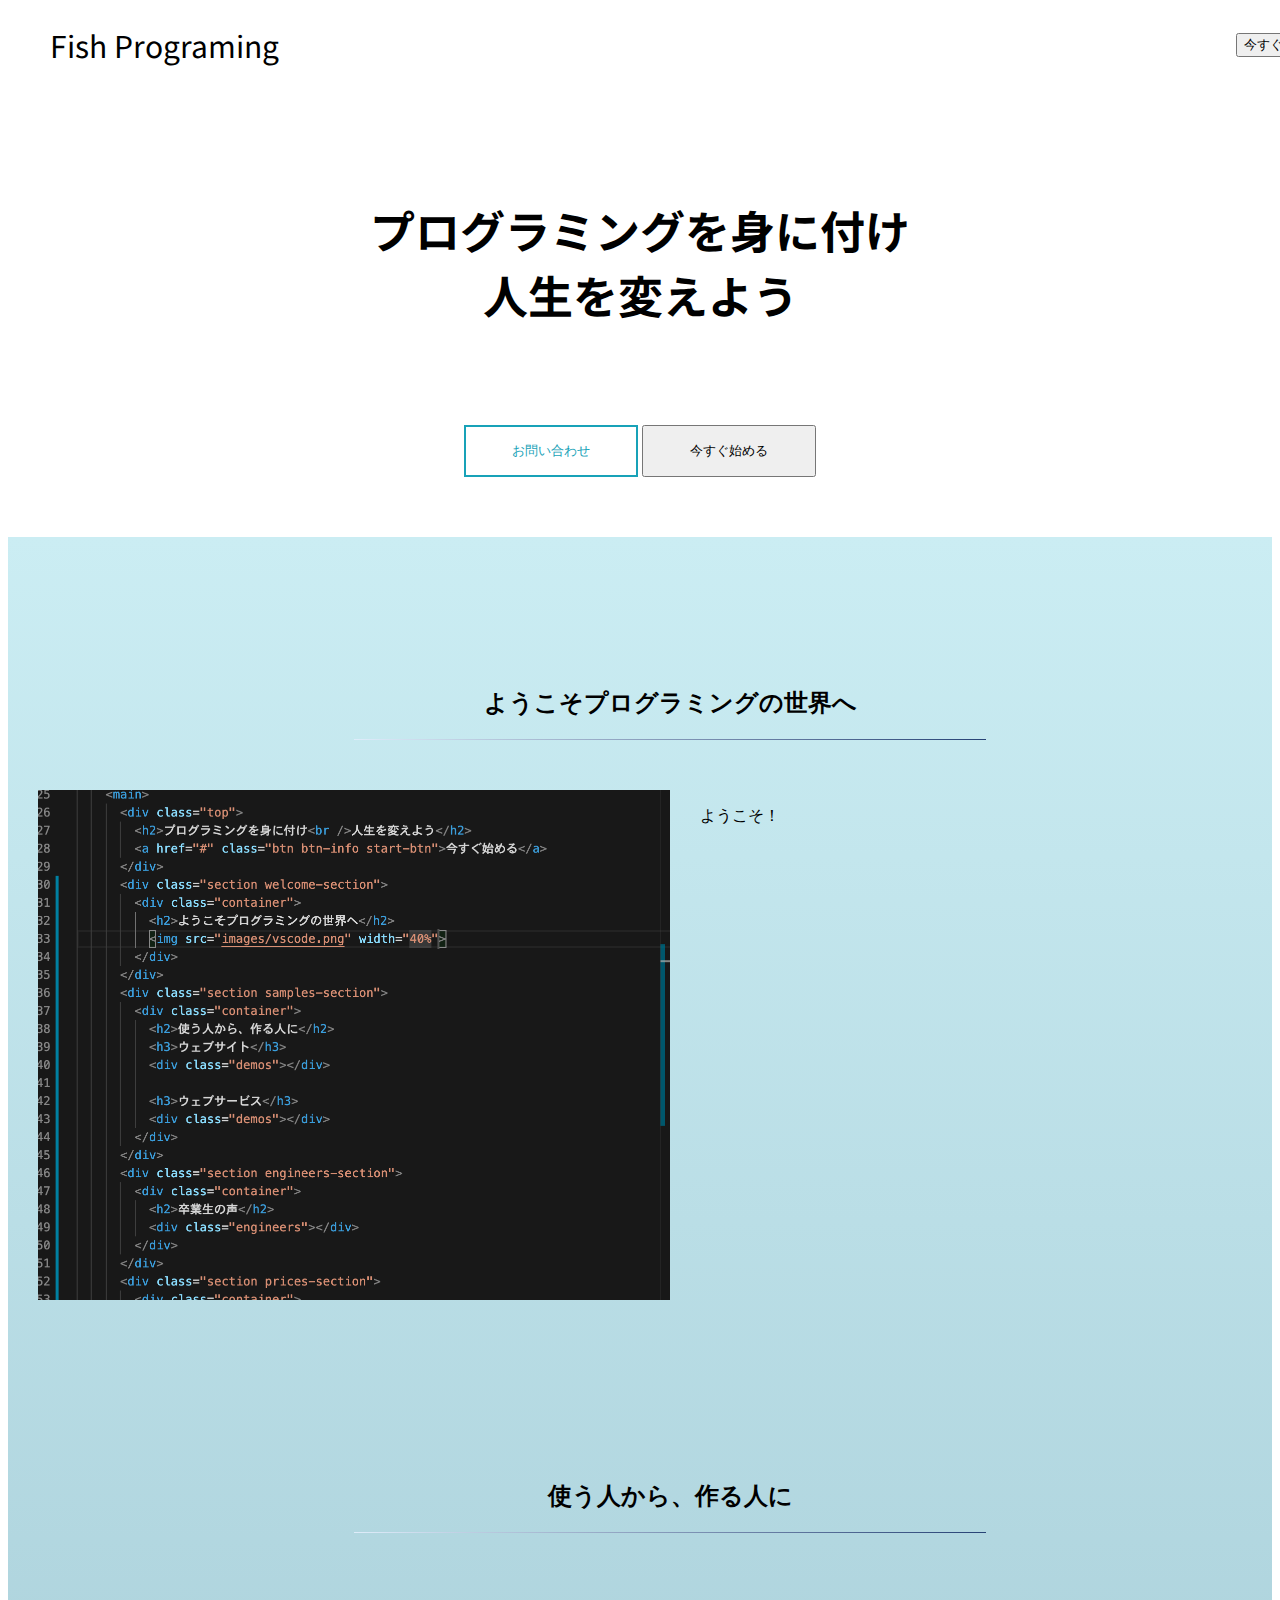
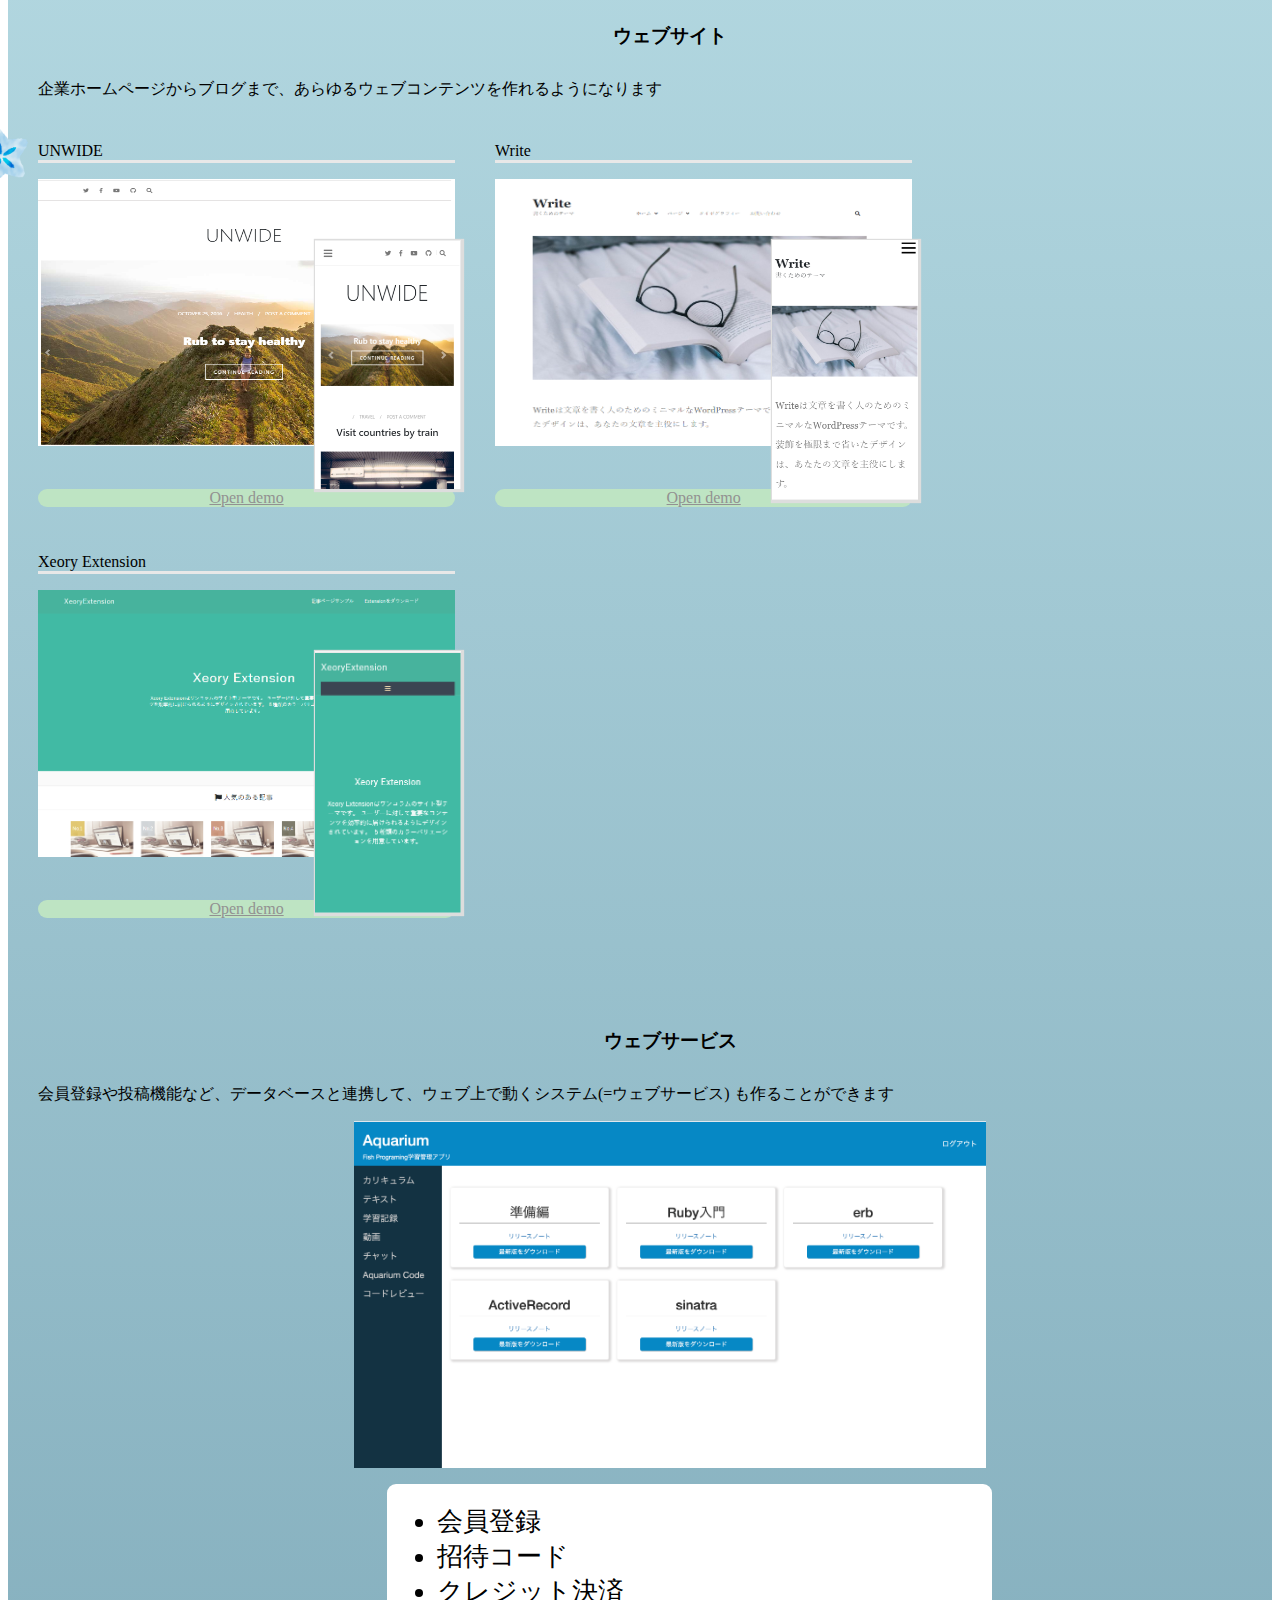
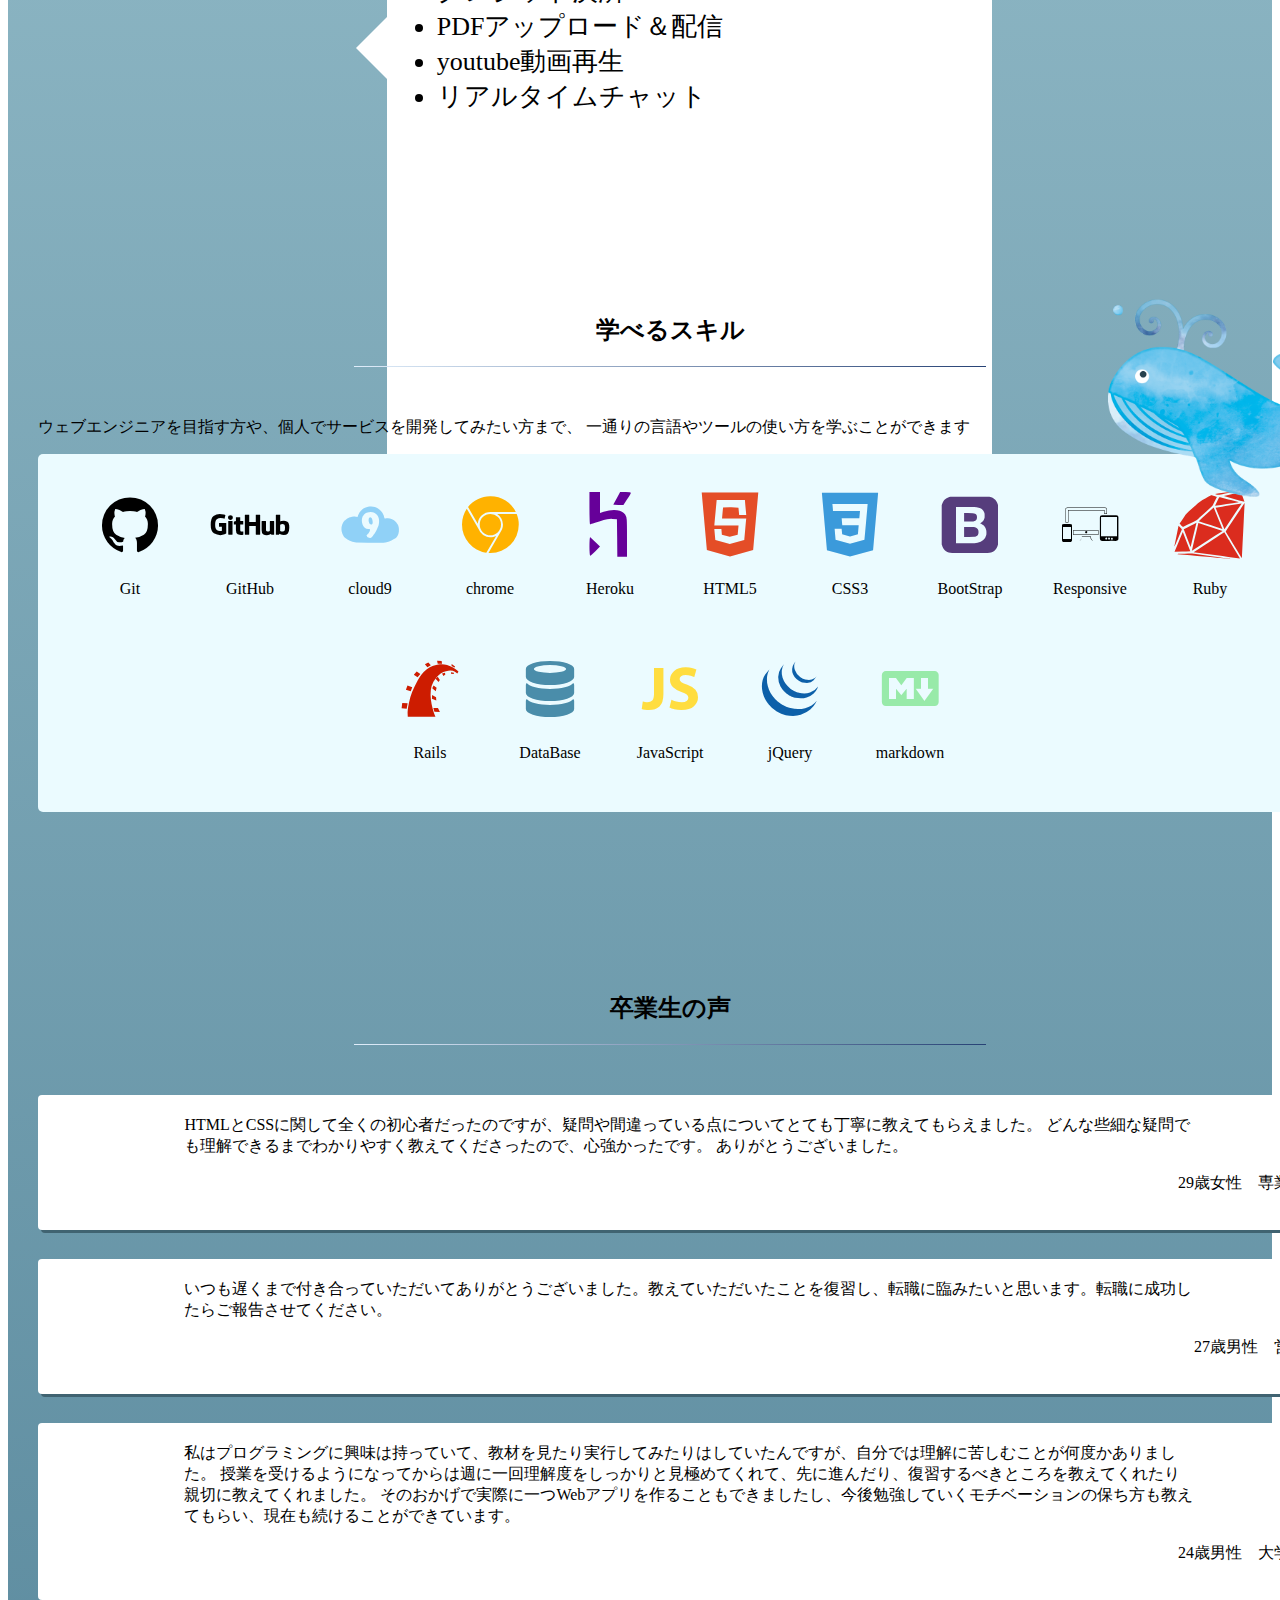
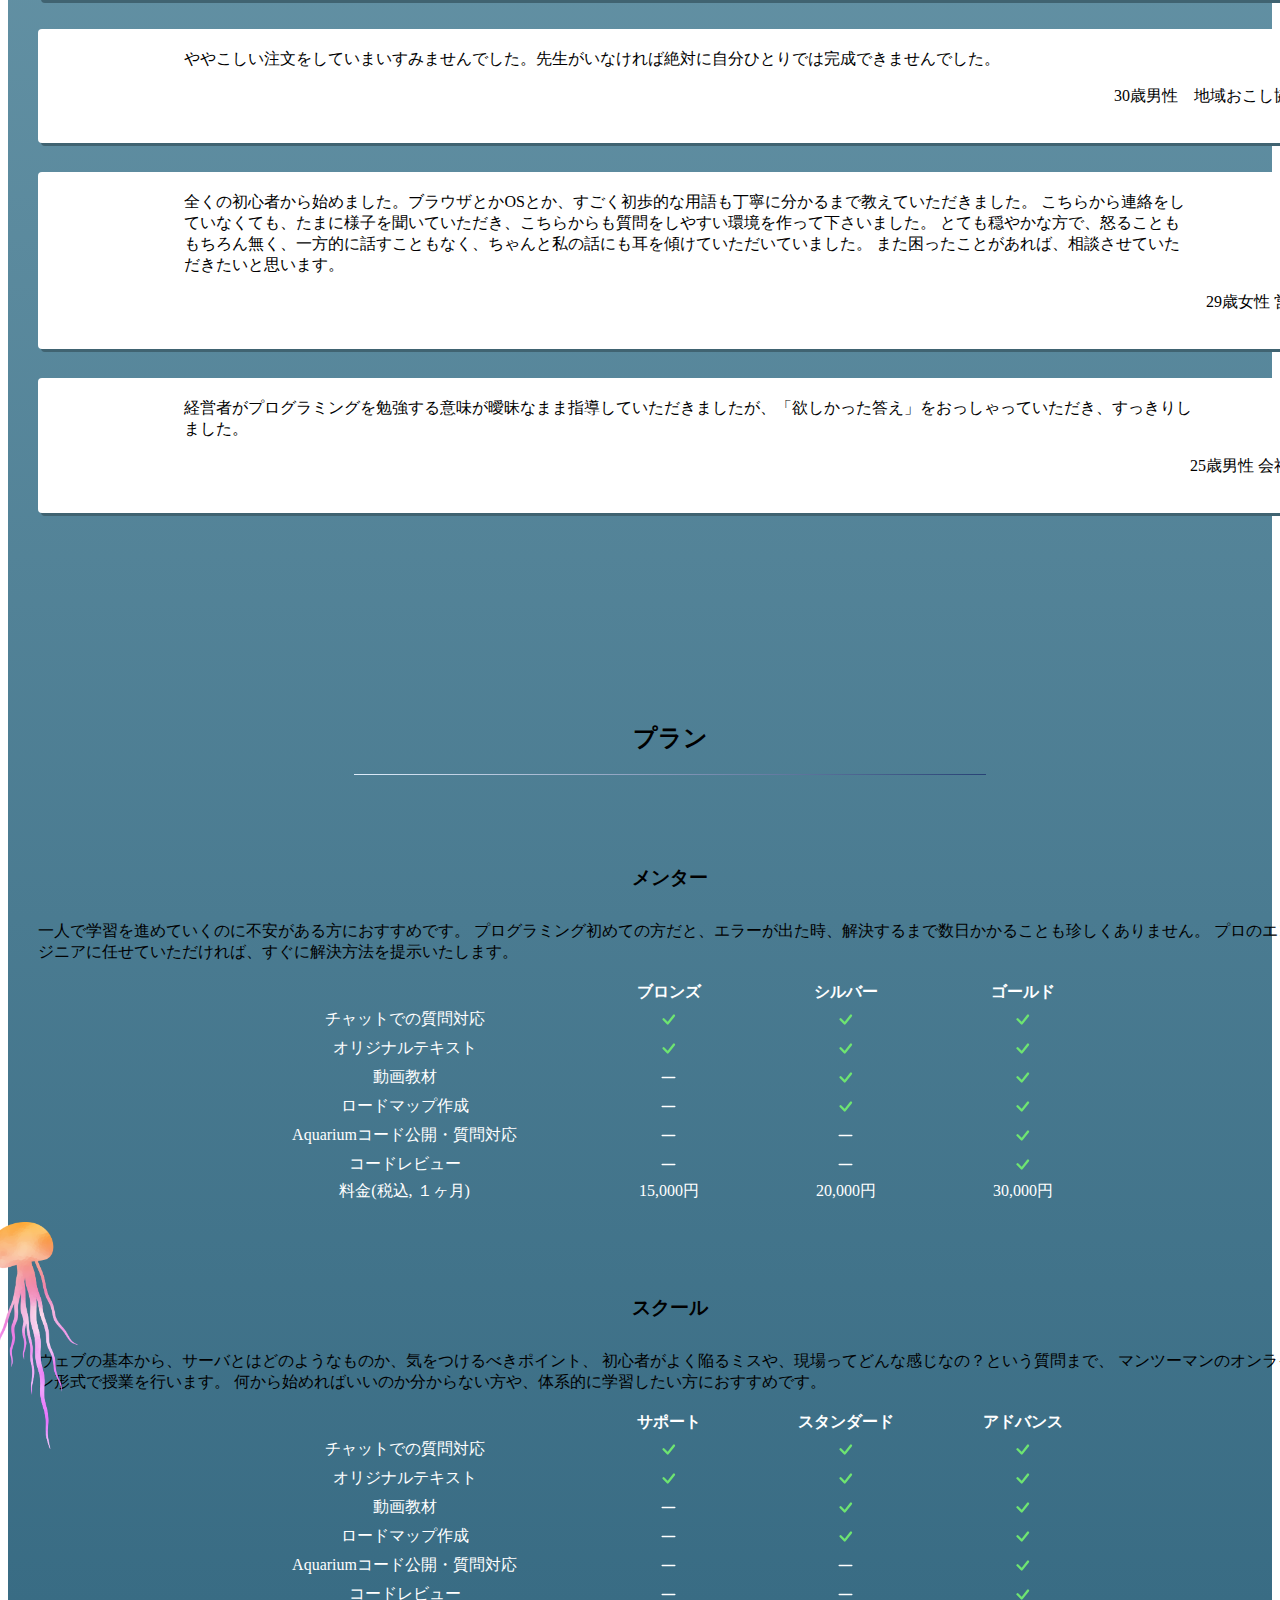
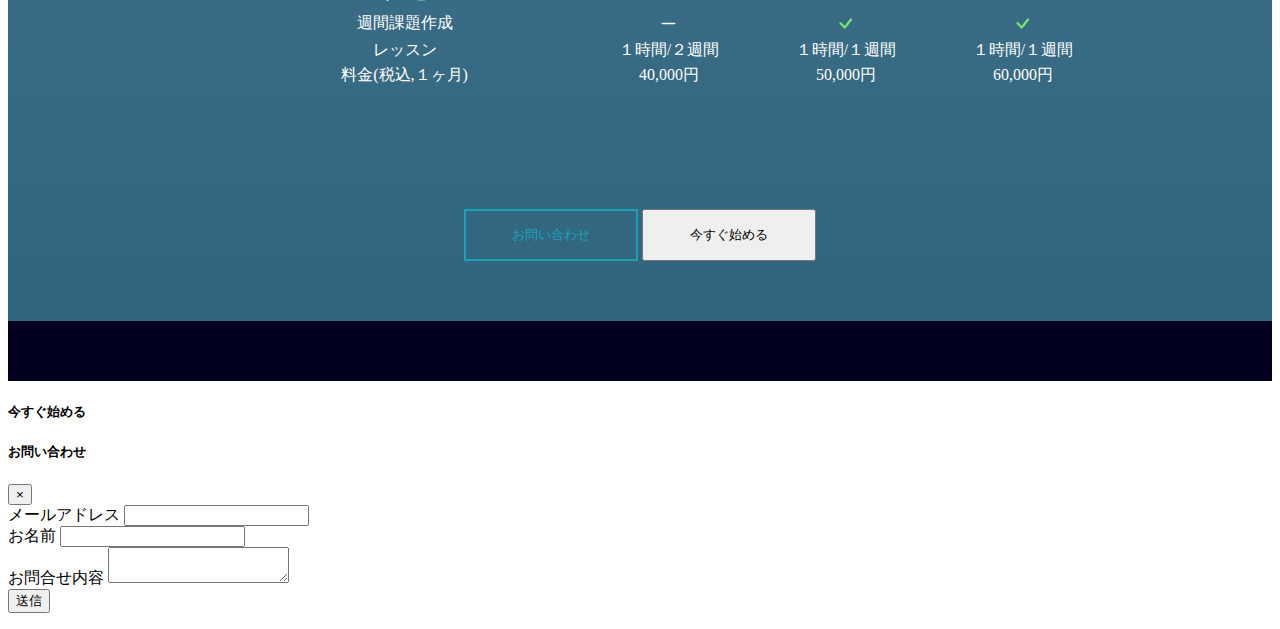
==== commit 4e6dd6c5: "modify context" ====
--- a/index.html
+++ b/index.html
@@ -15,7 +15,17 @@
     integrity="sha256-9/aliU8dGd2tb6OSsuzixeV4y/faTqgFtohetphbbj0="
     crossorigin="anonymous"></script>
     <script src="script.js"></script>
-    
+
+    <!-- Global site tag (gtag.js) - Google Analytics -->
+    <script async src="https://www.googletagmanager.com/gtag/js?id=UA-167107053-1"></script>
+    <script>
+      window.dataLayer = window.dataLayer || [];
+      function gtag(){dataLayer.push(arguments);}
+      gtag('js', new Date());
+
+      gtag('config', 'UA-167107053-1');
+    </script>
+
     <title>FishPrograming</title>
   </head>
 
@@ -49,6 +59,9 @@
               <img src="images/vscode.png">
               <div class="welcome-comment">
                 <p>ようこそ！</p>
+                <p>
+
+                </p>
               </div>
             </div>
           </div>
@@ -58,6 +71,7 @@
             <img src="images/umi-hitode.png" class="float-image">
             <h2>使う人から、作る人に</h2>
             <h3>ウェブサイト</h3>
+            <p>企業ホームページからブログまで、あらゆるウェブコンテンツを作れるようになります</p>
             <div class="demos">
               <div class="content">
                 <p class="title">UNWIDE</p>
@@ -82,6 +96,10 @@
             </div>
 
             <h3>ウェブサービス</h3>
+            <p>
+              会員登録や投稿機能など、データベースと連携して、ウェブ上で動くシステム(=ウェブサービス)
+              も作ることができます
+            </p>
             <div class="demos">
               <div class="service">
                 <img src="images/aquarium.png">
@@ -101,6 +119,10 @@
           <div class="container">
             <img src="images/umi-kujira.png" class="float-image">
             <h2>学べるスキル</h2>
+            <p>
+              ウェブエンジニアを目指す方や、個人でサービスを開発してみたい方まで、
+              一通りの言語やツールの使い方を学ぶことができます
+            </p>
             <div class="skills">
               <div class="skill">
                 <span class="smallicon devicons devicons-github_badge"></span>
@@ -252,6 +274,11 @@
             <h2>プラン</h2>
             <img class="float-image" src="images/umi-kurage.png">
             <h3>メンター</h3>
+            <p>
+              一人で学習を進めていくのに不安がある方におすすめです。
+              プログラミング初めての方だと、エラーが出た時、解決するまで数日かかることも珍しくありません。
+              プロのエンジニアに任せていただければ、すぐに解決方法を提示いたします。
+            </p>
             <div class="plans">
               <table class="menter table">
                 <tr class="table-header">
@@ -369,7 +396,7 @@
                   </td>
                 </tr>
                 <tr class="table-data">
-                  <td>料金(税込)</td>
+                  <td>料金(税込, １ヶ月)</td>
                   <td>15,000円</td>
                   <td>20,000円</td>
                   <td>30,000円</td>
@@ -378,6 +405,12 @@
             </div>
 
             <h3>スクール</h3>
+            <p>
+              ウェブの基本から、サーバとはどのようなものか、気をつけるべきポイント、
+              初心者がよく陥るミスや、現場ってどんな感じなの？という質問まで、
+              マンツーマンのオンライン形式で授業を行います。
+              何から始めればいいのか分からない方や、体系的に学習したい方におすすめです。
+            </p>
             <div class="plans">
               <table class="menter table">
                 <tr class="table-header">
@@ -525,10 +558,10 @@
                   </td>
                 </tr>
                 <tr class="table-data">
-                  <td>料金(税込)</td>
+                  <td>料金(税込,１ヶ月)</td>
+                  <td>40,000円</td>
                   <td>50,000円</td>
                   <td>60,000円</td>
-                  <td>70,000円</td>
                 </tr>
               </table>
             </div>
--- a/responsibe.css
+++ b/responsibe.css
@@ -1,17 +1,20 @@
 header {
   padding: 10px; }
   header a.toIndex, header a.toIndex:hover {
-    font-size: 25px; }
+    font-size: 23px; }
   header .header-menus a {
     width: 115px;
     font-size: 13px; }
+
+.table td, .table th {
+  padding: 11px 6px; }
 
 main .top {
   padding: 30px 5px; }
   main .top h2 {
     font-size: 28px; }
-  main .top .start-btn {
-    margin-top: 15px; }
+  main .top .start-btn, main .top .inquiry-btn {
+    margin-top: 30px; }
 main .section {
   padding: 30px 10px; }
   main .section h2 {
@@ -21,6 +24,15 @@
     width: 100%; }
   main .section h3 {
     margin-top: 50px; }
+main .welcome-section .float-image {
+  width: 90px; }
+@keyframes anime5 {
+  0% {
+    right: -9px;
+    top: -150px; }
+  100% {
+    right: -9px;
+    top: -160px; } }
 main .welcome-section .welcome-wrap img {
   display: none; }
 main .welcome-section .welcome-wrap .welcome-comment {
@@ -51,10 +63,43 @@
   padding-left: 10px; }
   main .skills-section .skills .skill {
     width: 95px; }
+main .skills-section .float-image {
+  width: 90px; }
+@keyframes anime3 {
+  0% {
+    right: 0px;
+    top: 33px; }
+  100% {
+    right: 0px;
+    top: 50px; } }
 main .engineers-section .engineer .comment-wrap .engineer-comment {
   width: 100%; }
 main .engineers-section .engineer .comment-wrap .engineer-name {
   margin-top: 10px; }
+main .engineers-section .float-image {
+  width: 73px;
+  top: -19px; }
+@keyframes anime2 {
+  0% {
+    right: 0px; }
+  25% {
+    right: 15px; }
+  50% {
+    right: 10px; }
+  100% {
+    right: 15px; } }
+main .prices-section .float-image {
+  width: 60px;
+  left: 0px; }
+@keyframes anime1 {
+  0% {
+    top: 700px; }
+  100% {
+    top: 720px; } }
+main .prices-section .container {
+  padding: 0px; }
+main .prices-section .menter {
+  width: 100%; }
 
 #toTop {
   right: 10px;
